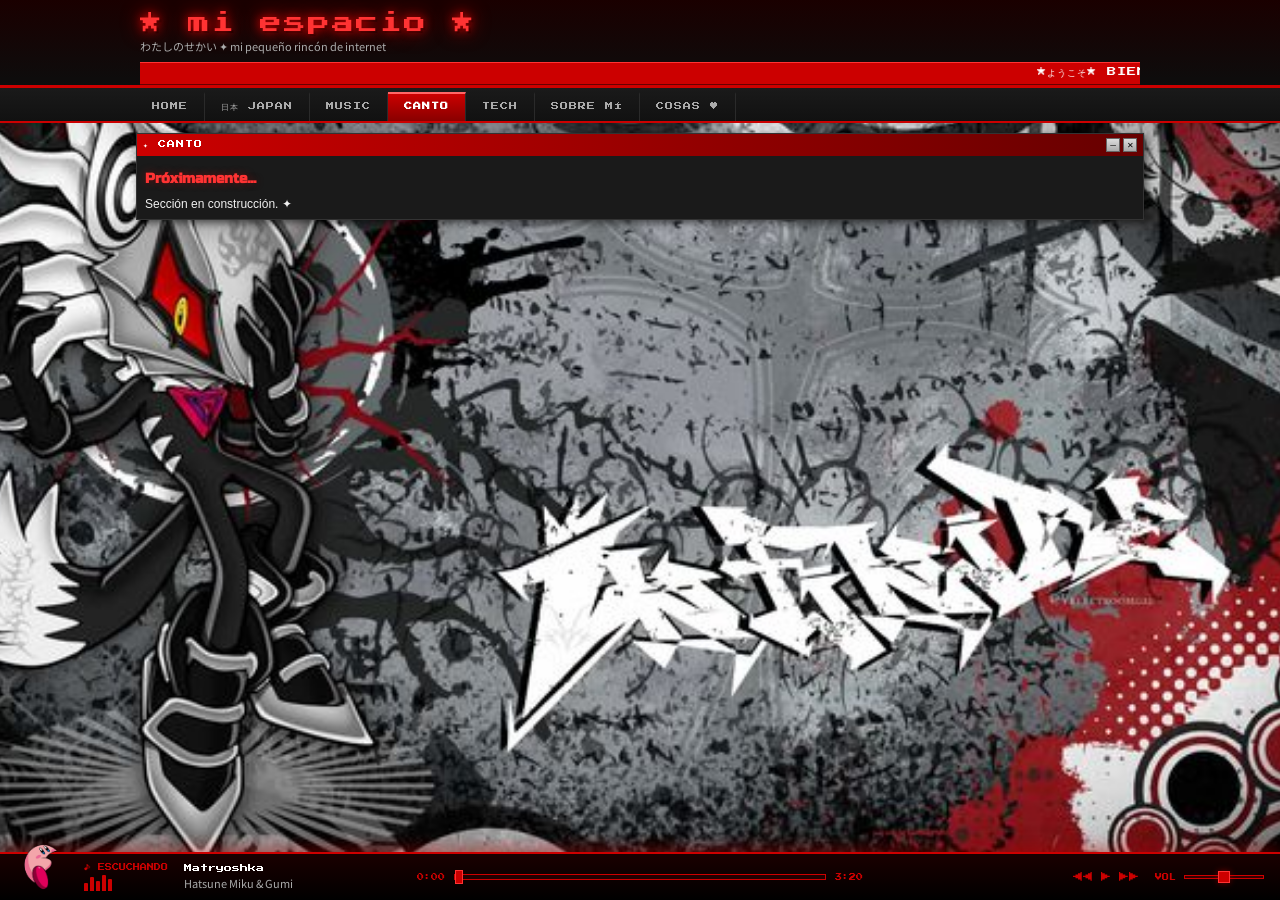
==== canto.html @ bf7379cf "feat: traducir el sitio al español manteniendo la navegación principal en inglés" ====
<!DOCTYPE html>
<html lang="es">
<head>
  <meta charset="UTF-8" />
  <meta name="viewport" content="width=1024" />
  <meta name="description" content="Y2K Japanese internet portal — personal blog" />
  <title>y2k-blog | CANTO</title>

  <!-- Google Fonts -->
  <link rel="preconnect" href="https://fonts.googleapis.com" />
  <link rel="preconnect" href="https://fonts.gstatic.com" crossorigin />
  <link
    href="https://fonts.googleapis.com/css2?family=Press+Start+2P&family=VT323&family=Noto+Sans+JP:wght@400;700&family=Caveat:wght@400;700&family=Russo+One&display=swap"
    rel="stylesheet"
  />

  <link rel="stylesheet" href="style.css" />
</head>
<body>

  <header id="site-header">
    <div id="header-inner">
      <div id="header-logo">
        <span id="site-title">★ mi espacio ★</span>
        <span id="site-tagline">わたしのせかい ✦ mi pequeño rincón de internet</span>
      </div>
      <div id="header-marquee">
        <marquee behavior="scroll" direction="left" scrollamount="3">
          ★ようこそ★ BIENVENIDOS A MI BLOG ★ 更新しました ★ ¡nueva entrada!
          ★ gracias por visitar ★ どうぞよろしく ★
          deja un mensaje en mi libro de visitas ★ (✿◠‿◠) ★
        </marquee>
      </div>
    </div>
  </header>

  <nav id="site-nav">
    <div id="nav-inner">
      <a href="index.html" class="nav-tab">HOME</a>
      <a href="japan.html" class="nav-tab">日本 JAPAN</a>
      <a href="music.html" class="nav-tab">MUSIC</a>
      <a href="canto.html" class="nav-tab active">CANTO</a>
      <a href="tech.html" class="nav-tab">TECH</a>
      <a href="sobre-mi.html" class="nav-tab">SOBRE MÍ</a>
      <a href="cosas.html" class="nav-tab">COSAS ♥</a>
    </div>
  </nav>

  <div id="main-wrapper">
    <div id="layout">
      <main id="center-feed" style="flex:1">
        <div class="panel">
          <div class="panel-titlebar">
            <span class="panel-title">✦ CANTO</span>
            <div class="panel-controls">
              <span class="panel-btn">─</span>
              <span class="panel-btn">✕</span>
            </div>
          </div>
          <div class="panel-body">
            <h2 class="post-title">Próximamente...</h2>
            <p>Sección en construcción. ✦</p>
          </div>
        </div>
      </main>
    </div>
  </div>

  <div id="now-playing-bar">
    <img id="np-kirby" src="assets/gifs/kirby-hang.gif" alt="kirby">
    <div id="np-left">
      <span id="np-label">♪ ESCUCHANDO</span>
      <div id="np-equalizer">
        <span class="eq-bar"></span>
        <span class="eq-bar"></span>
        <span class="eq-bar"></span>
        <span class="eq-bar"></span>
        <span class="eq-bar"></span>
      </div>
    </div>
    <div id="np-info">
      <span id="np-title">cargando...</span>
      <span id="np-artist"></span>
    </div>
    <div id="np-seek-wrap">
      <span class="np-time" id="np-current-time">0:00</span>
      <input type="range" id="np-progress" min="0" max="100" value="0">
      <span class="np-time" id="np-duration">0:00</span>
    </div>
    <div id="np-controls">
      <span class="np-btn" id="np-prev">◀◀</span>
      <span class="np-btn" id="np-play">▶</span>
      <span class="np-btn" id="np-next">▶▶</span>
    </div>
    <div id="np-volume-wrap">
      <span id="vol-icon">VOL</span>
      <input type="range" id="np-volume" min="0" max="1" step="0.1" value="0.5">
    </div>
    <audio id="audio-player"></audio>
  </div>

  <script src="scripts.js"></script>
</body>
</html>
---- style.css ----
/* ============================================================
   CSS VARIABLES
   ============================================================ */
:root {
  /* Colors */
  --primary: #CC0000;
  --primary-dark: #660000;
  --bg: #0D0D0D;
  --bg2: #1a1a1a;
  --accent: #FF3333;
  --silver: #C0C0C0;
  --text: #F0F0F0;
  --text-dim: #AAAAAA;

  /* Typography */
  --font-pixel: 'Press Start 2P', monospace;
  --font-digital: 'VT323', monospace;
  --font-jp: 'Noto Sans JP', sans-serif;
  --font-hand: 'Caveat', cursive;
  --font-chrome: 'Russo One', sans-serif;
}

/* ============================================================
   RESET
   ============================================================ */
*,
*::before,
*::after {
  box-sizing: border-box;
  margin: 0;
  padding: 0;
}

/* ============================================================
   BASE
   ============================================================ */
body {
  background-color: var(--bg);

  /* Grain layer over background image */
  background-image:
    repeating-radial-gradient(circle at 1px 1px,
      rgba(255, 255, 255, 0.015) 1px,
      transparent 0),
    url('assets/images/home/bg.jpg');
  background-size: 3px 3px, cover;
  background-position: top left, center;
  background-attachment: scroll, fixed;

  color: var(--text);
  font-family: Verdana, Geneva, sans-serif;
  font-size: 12px;
  min-width: 1024px;
  padding-bottom: 48px;
}

/* ============================================================
   CUSTOM SCROLLBAR  (Webkit)
   ============================================================ */
::-webkit-scrollbar {
  width: 6px;
}

::-webkit-scrollbar-track {
  background: #1a1a1a;
}

::-webkit-scrollbar-thumb {
  background: #CC0000;
  border-radius: 0;
}

::-webkit-scrollbar-thumb:hover {
  background: var(--accent);
}

/* Firefox */
* {
  scrollbar-width: thin;
  scrollbar-color: #CC0000 #1a1a1a;
}

/* ============================================================
   HEADER
   ============================================================ */
#site-header {
  width: 100%;
  background: linear-gradient(180deg, #1a0000 0%, #0D0D0D 100%);
  border-bottom: 3px solid #CC0000;
  padding: 12px 0 0 0;
  box-shadow: 0 4px 12px rgba(204, 0, 0, 0.4);
}

#header-inner {
  width: 1024px;
  margin: 0 auto;
  display: flex;
  flex-direction: column;
  gap: 8px;
  padding: 0 12px;
}

#header-logo {
  display: flex;
  flex-direction: column;
}

#site-title {
  font-family: var(--font-pixel);
  font-size: 22px;
  color: #FF3333;
  text-shadow:
    0 0 10px #CC0000,
    0 0 20px #CC0000,
    2px 2px 0 #000;
  letter-spacing: 2px;
}

#site-tagline {
  font-family: var(--font-jp);
  font-size: 11px;
  color: var(--text-dim);
  margin-top: 4px;
}

#header-marquee {
  background: #CC0000;
  padding: 4px 0;
  font-family: var(--font-pixel);
  font-size: 9px;
  color: #fff;
  letter-spacing: 1px;
  border-top: 1px solid #FF3333;
  border-bottom: 1px solid #660000;
}

/* ============================================================
   NAVIGATION
   ============================================================ */
#site-nav {
  width: 100%;
  background: linear-gradient(180deg, #1a1a1a 0%, #111 100%);
  border-bottom: 2px solid #CC0000;
  padding: 0;
}

#nav-inner {
  width: 1024px;
  margin: 0 auto;
  display: flex;
  flex-direction: row;
  padding: 0 8px;
}

.nav-tab {
  display: inline-block;
  padding: 8px 16px;
  font-family: var(--font-pixel);
  font-size: 8px;
  color: var(--text-dim);
  text-decoration: none;
  border-right: 1px solid #2a2a2a;
  border-top: 2px solid transparent;
  transition: all 0.15s ease;
  letter-spacing: 1px;
  margin-top: 4px;
}

.nav-tab:hover {
  color: #fff;
  background: #CC0000;
  border-top: 2px solid #FF3333;
}

.nav-tab.active {
  color: #fff;
  background: linear-gradient(180deg, #CC0000 0%, #880000 100%);
  border-top: 2px solid #FF6666;
  font-weight: bold;
}

/* ============================================================
   MAIN LAYOUT
   ============================================================ */
#main-wrapper {
  width: 1024px;
  margin: 0 auto;
  padding: 10px 8px;
}

#layout {
  display: flex;
  flex-direction: row;
  gap: 8px;
  align-items: flex-start;
}

#sidebar-left {
  width: 200px;
  flex-shrink: 0;
}

#center-feed {
  flex: 1;
  min-width: 0;
}

#sidebar-right {
  width: 190px;
  flex-shrink: 0;
}

/* ============================================================
   PANEL COMPONENT  (Windows XP style)
   ============================================================ */
.panel {
  background: #1a1a1a;
  border: 1px solid #333;
  box-shadow: 3px 3px 8px rgba(0, 0, 0, 0.6);
  margin-bottom: 8px;
  position: relative;
  overflow: visible;
}

.panel-titlebar {
  background: linear-gradient(90deg, var(--primary) 0%, var(--primary-dark) 100%);
  padding: 3px 6px;
  display: flex;
  justify-content: space-between;
  align-items: center;
  height: 22px;
}

.panel-title {
  font-family: var(--font-pixel);
  font-size: 8px;
  color: #fff;
  letter-spacing: 1px;
}

.panel-controls {
  display: flex;
  gap: 3px;
}

.panel-btn {
  width: 14px;
  height: 14px;
  background: linear-gradient(180deg, #ddd 0%, #aaa 100%);
  border: 1px solid #666;
  font-size: 8px;
  line-height: 14px;
  text-align: center;
  cursor: pointer;
  color: #000;
  user-select: none;
}

.panel-btn:hover {
  background: linear-gradient(180deg, #ff6666 0%, #cc0000 100%);
  color: #fff;
}

.panel-body {
  padding: 8px;
  font-size: 12px;
  color: var(--text);
}

/* ============================================================
   SIDEBAR LEFT COMPONENTS
   ============================================================ */
#avatar-ring {
  width: 90px;
  height: 90px;
  margin: 0 auto 8px;
  border-radius: 50%;
  border: 3px solid #CC0000;
  box-shadow: 0 0 10px rgba(204, 0, 0, 0.6), 0 0 20px rgba(204, 0, 0, 0.3);
  display: flex;
  align-items: center;
  justify-content: center;
}

#avatar-img {
  font-size: 40px;
}

#profile-name {
  font-family: var(--font-pixel);
  font-size: 7px;
  color: #FF3333;
  margin: 6px 0 4px;
  text-shadow: 0 0 8px #CC0000;
}

#profile-sub {
  font-size: 10px;
  color: var(--text-dim);
}

#profile-status {
  display: flex;
  align-items: center;
  justify-content: center;
  gap: 5px;
  margin: 6px 0 4px;
  font-size: 10px;
  color: #00FF41;
}

#status-dot {
  width: 8px;
  height: 8px;
  border-radius: 50%;
  background: #00FF41;
  box-shadow: 0 0 6px #00FF41;
  animation: blink-dot 1.5s infinite;
}

@keyframes blink-dot {

  0%,
  100% {
    opacity: 1;
  }

  50% {
    opacity: 0.2;
  }
}

#profile-mood {
  font-family: var(--font-jp);
  font-size: 11px;
  color: var(--text-dim);
  margin-top: 4px;
}

#side-menu {
  list-style: none;
}

#side-menu li a {
  display: block;
  padding: 5px 10px;
  color: var(--text-dim);
  text-decoration: none;
  font-size: 11px;
  border-bottom: 1px solid #222;
  transition: all 0.1s;
}

#side-menu li a:hover {
  color: #fff;
  background: #CC0000;
  padding-left: 14px;
}

.gif-slot {
  width: 80px;
  height: 80px;
  border: 1px dashed #CC0000;
  display: flex;
  align-items: center;
  justify-content: center;
  color: #CC0000;
  font-family: var(--font-pixel);
  font-size: 8px;
  background: #0d0d0d;
}

/* ============================================================
   TODAY PANEL
   ============================================================ */
#daily-date {
  font-family: var(--font-digital);
  font-size: 18px;
  color: #CC0000;
  margin-bottom: 8px;
}

#daily-entry {
  font-family: var(--font-jp);
  font-size: 11px;
  color: var(--text);
  line-height: 1.6;
  border-left: 2px solid #CC0000;
  padding-left: 8px;
  margin-bottom: 10px;
  font-style: italic;
}

#daily-obsession {
  font-size: 11px;
  color: var(--text-dim);
  border-top: 1px solid #222;
  padding-top: 8px;
}

.label {
  font-family: var(--font-pixel);
  font-size: 7px;
  color: #CC0000;
  display: block;
  margin-bottom: 4px;
}

#obsession-text {
  color: #fff;
  font-family: var(--font-jp);
}

/* ============================================================
   SIDEBAR RIGHT COMPONENTS
   ============================================================ */
#clock-time {
  font-family: var(--font-digital);
  font-size: 42px;
  color: #00FF41;
  text-shadow: 0 0 10px #00FF41, 0 0 20px #00FF41;
  line-height: 1;
}

#clock-date {
  font-family: var(--font-digital);
  font-size: 18px;
  color: var(--text-dim);
  margin-top: 4px;
}

#visitor-counter {
  display: flex;
  justify-content: center;
  gap: 3px;
  margin: 4px 0;
}

.digit {
  background: #000;
  color: #FF3333;
  font-family: var(--font-digital);
  font-size: 28px;
  width: 24px;
  height: 32px;
  display: flex;
  align-items: center;
  justify-content: center;
  border: 1px solid #330000;
  box-shadow: inset 0 0 6px rgba(0, 0, 0, 0.8);
}

.guest-entry {
  margin-bottom: 8px;
  padding-bottom: 8px;
  border-bottom: 1px solid #222;
}

.guest-name {
  display: block;
  font-family: var(--font-pixel);
  font-size: 7px;
  color: #CC0000;
  margin-bottom: 3px;
}

.guest-msg {
  font-size: 11px;
  color: var(--text-dim);
  font-family: var(--font-jp);
}

#coming-soon-stamp {
  position: absolute;
  top: 50%;
  left: 50%;
  transform: translate(-50%, -50%) rotate(-15deg);
  border: 3px solid #CC0000;
  color: #CC0000;
  font-family: var(--font-pixel);
  font-size: 10px;
  padding: 6px 10px;
  text-align: center;
  opacity: 0.85;
  pointer-events: none;
  text-shadow: 0 0 8px #CC0000;
  box-shadow: 0 0 10px rgba(204, 0, 0, 0.4);
}

/* ============================================================
   CENTER FEED POSTS
   ============================================================ */
.post {
  margin-bottom: 10px;
}

.post-micro p {
  font-family: var(--font-jp);
  font-size: 12px;
  line-height: 1.7;
  margin: 8px 0;
  color: var(--text);
}

.post-footer {
  display: flex;
  justify-content: space-between;
  margin-top: 8px;
  padding-top: 6px;
  border-top: 1px solid #222;
}

.post-time {
  font-family: var(--font-digital);
  font-size: 16px;
  color: var(--text-dim);
}

.post-reactions {
  color: #CC0000;
  letter-spacing: 6px;
  font-size: 14px;
}

.post-tag {
  display: inline-block;
  padding: 2px 8px;
  font-family: var(--font-pixel);
  font-size: 7px;
  margin-bottom: 8px;
}

.tag-life {
  background: #CC0000;
  color: #fff;
}

.tag-nostalgia {
  background: #4B0082;
  color: #fff;
}

.tag-photos {
  background: #006600;
  color: #fff;
}

.post-title {
  font-family: var(--font-chrome);
  font-size: 14px;
  color: #FF3333;
  margin: 6px 0 10px;
  text-shadow: 0 0 8px rgba(204, 0, 0, 0.4);
}

.post-long p {
  font-family: var(--font-jp);
  font-size: 12px;
  line-height: 1.8;
  margin-bottom: 10px;
  color: var(--text);
}

.read-more-btn {
  display: inline-block;
  margin-top: 6px;
  background: #CC0000;
  color: #fff;
  font-family: var(--font-pixel);
  font-size: 7px;
  padding: 6px 12px;
  text-decoration: none;
  box-shadow: 2px 2px 0 #660000;
  transition: all 0.1s;
}

.read-more-btn:hover {
  background: #FF3333;
  box-shadow: 1px 1px 0 #660000;
  transform: translate(1px, 1px);
}

.photo-grid {
  display: flex;
  flex-wrap: wrap;
  gap: 12px;
  padding: 8px;
  justify-content: center;
}

.polaroid {
  background: #fff;
  padding: 8px 8px 28px;
  box-shadow: 3px 3px 8px rgba(0, 0, 0, 0.5);
  transform: rotate(-2deg);
  width: 100px;
}

.polaroid-img {
  width: 84px;
  height: 84px;
  background: #111;
  display: flex;
  align-items: center;
  justify-content: center;
  font-size: 32px;
}

.polaroid-caption {
  display: block;
  text-align: center;
  font-family: var(--font-hand);
  font-size: 13px;
  color: #333;
  margin-top: 6px;
}

/* ============================================================
   FOOTER
   ============================================================ */
#site-footer {
  background: linear-gradient(0deg, #000 0%, #1a0000 100%);
  border-top: 3px solid #CC0000;
  margin-top: 16px;
  padding: 16px 0;
}

#footer-inner {
  width: 1024px;
  margin: 0 auto;
  text-align: center;
  padding: 0 12px;
}

#badge-strip {
  display: flex;
  justify-content: center;
  gap: 6px;
  flex-wrap: wrap;
  margin-bottom: 12px;
}

.badge {
  width: 88px;
  height: 31px;
  border: 1px solid #CC0000;
  display: flex;
  align-items: center;
  justify-content: center;
  font-family: var(--font-pixel);
  font-size: 6px;
  color: #CC0000;
  background: #0d0d0d;
  box-shadow: 0 0 6px rgba(204, 0, 0, 0.3);
  transition: all 0.2s;
}

.badge:hover {
  background: #CC0000;
  color: #fff;
  box-shadow: 0 0 12px rgba(204, 0, 0, 0.6);
}

#footer-divider {
  height: 1px;
  margin: 10px auto;
  background: linear-gradient(90deg, transparent, #CC0000, transparent);
}

#footer-text {
  display: flex;
  flex-direction: column;
  gap: 6px;
}

#footer-text span {
  font-size: 10px;
  color: var(--text-dim);
  font-family: var(--font-jp);
}

#footer-text span:first-child {
  font-family: var(--font-pixel);
  font-size: 8px;
  color: #CC0000;
  text-shadow: 0 0 8px rgba(204, 0, 0, 0.4);
}

/* ============================================================
   ANIMATIONS & EFFECTS
   ============================================================ */

/* Cursor Sparks */
.cursor-spark {
  position: absolute;
  pointer-events: none;
  font-size: 12px;
  color: #CC0000;
  animation: spark-fade 0.6s ease forwards;
  z-index: 9999;
}

@keyframes spark-fade {
  0% {
    opacity: 1;
    transform: translateY(0) scale(1);
  }

  100% {
    opacity: 0;
    transform: translateY(-20px) scale(0.5);
  }
}

/* Runner Mascot */
#runner {
  position: fixed;
  bottom: 12px;
  left: -40px;
  font-size: 24px;
  z-index: 9998;
  pointer-events: none;
  display: none;
}

@keyframes run-across {
  0% {
    left: -40px;
  }

  100% {
    left: 110vw;
  }
}

/* Floating Sprites */
.float-sprite {
  position: fixed;
  bottom: -20px;
  font-size: 12px;
  color: rgba(204, 0, 0, 0.4);
  z-index: 0;
  pointer-events: none;
  animation: float-up 8s ease-in infinite;
}

@keyframes float-up {
  0% {
    transform: translateY(0) opacity: 0;
  }

  10%: {
    opacity: 1;
  }

  90%: {
    opacity: 0.3;
  }

  100% {
    transform: translateY(-110vh) opacity: 0;
  }
}

/* ============================================================
   KIRBY SPECIALS
   ============================================================ */
#kirby-hang {
  position: absolute;
  bottom: -28px;
  left: 50%;
  transform: translateX(-50%);
  height: 28px;
  width: auto;
  z-index: 10;
  pointer-events: none;
  animation: swing 2s ease-in-out infinite;
  transform-origin: top center;
}

@keyframes swing {

  0%,
  100% {
    transform: translateX(-50%) rotate(-8deg);
  }

  50% {
    transform: translateX(-50%) rotate(8deg);
  }
}

#kirby-sleep-wrap {
  display: flex;
  align-items: center;
  justify-content: center;
  gap: 6px;
  margin-bottom: 12px;
}

#kirby-sleep {
  height: 78px;
  width: auto;
}

#kirby-sleep-wrap span {
  font-family: var(--font-digital);
  font-size: 20px;
  color: #330000;
  animation: blink-dot 2s infinite;
}

/* ============================================================
   NOW PLAYING BAR
   ============================================================ */
#now-playing-bar {
  position: fixed;
  bottom: 0;
  left: 0;
  right: 0;
  height: 48px;
  z-index: 9997;
  background: linear-gradient(180deg, #1a0000 0%, #000 100%);
  border-top: 2px solid #CC0000;
  box-shadow: 0 -4px 16px rgba(204, 0, 0, 0.4);
  display: flex;
  align-items: center;
  padding: 0 16px;
  gap: 16px;
}

#np-kirby {
  height: 52px;
  width: auto;
  position: relative;
  top: -10px;
}

#np-label {
  font-family: var(--font-pixel);
  font-size: 7px;
  color: #CC0000;
  display: block;
  margin-bottom: 4px;
}

#np-equalizer {
  display: flex;
  align-items: flex-end;
  gap: 2px;
  height: 16px;
}

.eq-bar {
  width: 4px;
  background: #CC0000;
  display: inline-block;
  border-radius: 1px 1px 0 0;
  animation: eq-bounce 0.6s ease infinite;
}

.eq-bar:nth-child(1) {
  animation-duration: 0.5s;
  height: 8px;
}

.eq-bar:nth-child(2) {
  animation-duration: 0.7s;
  height: 14px;
}

.eq-bar:nth-child(3) {
  animation-duration: 0.4s;
  height: 10px;
}

.eq-bar:nth-child(4) {
  animation-duration: 0.8s;
  height: 16px;
}

.eq-bar:nth-child(5) {
  animation-duration: 0.6s;
  height: 12px;
}

@keyframes eq-bounce {

  0%,
  100% {
    transform: scaleY(1);
  }

  50% {
    transform: scaleY(0.3);
  }
}

#np-info {
  display: flex;
  flex-direction: column;
  justify-content: center;
  min-width: 100px;
}

#np-seek-wrap {
  position: absolute;
  left: 50%;
  transform: translateX(-50%);
  width: 35%;
  display: flex;
  align-items: center;
  gap: 8px;
  z-index: 5;
}

.np-time {
  font-family: var(--font-pixel);
  font-size: 7px;
  color: #CC0000;
  min-width: 30px;
  text-align: center;
}


#np-progress {
  -webkit-appearance: none;
  width: 100%;
  height: 6px;
  background: #220000;
  border: 1px solid #CC0000;
  outline: none;
}

#np-progress::-webkit-slider-thumb {
  -webkit-appearance: none;
  width: 8px;
  height: 14px;
  background: #CC0000;
  cursor: pointer;
  border: 1px solid #FF3333;
}


#np-title {
  font-family: var(--font-pixel);
  font-size: 8px;
  color: #fff;
  margin-bottom: 3px;
}

#np-artist {
  font-family: var(--font-jp);
  font-size: 11px;
  color: var(--text-dim);
}

#np-controls {
  display: flex;
  gap: 8px;
  margin-left: auto;
}

.np-btn {
  font-family: var(--font-pixel);
  font-size: 10px;
  color: #CC0000;
  cursor: pointer;
  transition: color 0.1s;
}

.np-btn:hover {
  color: #fff;
}

/* Volume Bar */
#np-volume-wrap {
  display: flex;
  align-items: center;
  gap: 8px;
}

#vol-icon {
  font-family: var(--font-pixel);
  font-size: 7px;
  color: #CC0000;
}

#np-volume {
  -webkit-appearance: none;
  width: 80px;
  height: 4px;
  background: #330000;
  border: 1px solid #CC0000;
  outline: none;
}

#np-volume::-webkit-slider-thumb {
  -webkit-appearance: none;
  width: 12px;
  height: 12px;
  background: #CC0000;
  cursor: pointer;
  border: 1px solid #FF3333;
  box-shadow: 0 0 6px rgba(204, 0, 0, 0.5);
}

#np-volume::-moz-range-thumb {
  width: 12px;
  height: 12px;
  background: #CC0000;
  cursor: pointer;
  border: 1px solid #FF3333;
}

/* Character Wrap */
#character-wrap {
  position: relative;
  margin-top: -10px;
  z-index: 10;
  text-align: center;
  pointer-events: none;
}

#character-img {
  width: 180px;
  height: auto;
  filter: drop-shadow(0 0 12px rgba(204, 0, 0, 0.6));
}

/* Vocab Panel */
#vocab-kanji {
  font-family: var(--font-jp);
  font-size: 36px;
  color: var(--accent);
  text-align: center;
  text-shadow: 0 0 12px rgba(0, 71, 171, 0.6);
  margin-bottom: 6px;
}

#vocab-reading {
  font-family: var(--font-chrome);
  font-size: 16px;
  color: var(--silver);
  text-align: center;
  letter-spacing: 3px;
  margin-bottom: 8px;
}

#vocab-meaning {
  font-size: 12px;
  color: var(--text);
  font-family: var(--font-jp);
  text-align: center;
  font-style: italic;
  margin-bottom: 10px;
}

#vocab-example {
  font-family: var(--font-jp);
  font-size: 12px;
  color: var(--text-dim);
  border-left: 2px solid var(--accent);
  padding-left: 8px;
  line-height: 1.7;
}

#vocab-example span {
  display: block;
  font-size: 11px;
  color: var(--text-dim);
  margin-top: 4px;
}

@keyframes blink-dot {

  0%,
  100% {
    opacity: 1;
  }

  50% {
    opacity: 0;
  }
}

/* Mini Profile (Japan) */
#profile-mini-body {
  display: flex;
  flex-direction: row;
  align-items: center;
  gap: 8px;
  padding: 6px;
}

#mini-avatar {
  width: 36px;
  height: 36px;
  border-radius: 50%;
  border: 2px solid var(--primary);
  box-shadow: 0 0 8px rgba(0, 71, 171, 0.6);
  display: flex;
  align-items: center;
  justify-content: center;
  font-size: 18px;
  flex-shrink: 0;
}

#mini-name {
  font-family: var(--font-pixel);
  font-size: 6px;
  color: var(--accent);
  margin-bottom: 3px;
}

#mini-status {
  display: flex;
  align-items: center;
  gap: 4px;
  font-size: 10px;
  color: #00FF41;
}

#mini-dot {
  width: 6px;
  height: 6px;
  border-radius: 50%;
  background: #00FF41;
  box-shadow: 0 0 4px #00FF41;
  animation: blink-dot 1.5s infinite;
}

#mini-mood {
  font-family: var(--font-jp);
  font-size: 10px;
  color: var(--text-dim);
  margin-top: 2px;
}

/* Anime Panel */
#anime-title {
  font-family: var(--font-chrome);
  font-size: 13px;
  color: var(--accent);
  margin-bottom: 4px;
  text-shadow: 0 0 8px rgba(0, 71, 171, 0.4);
}

#anime-sub {
  font-family: var(--font-jp);
  font-size: 11px;
  color: var(--text-dim);
  margin-bottom: 8px;
}

.status-badge {
  background: var(--primary);
  color: #fff;
  font-family: var(--font-pixel);
  font-size: 6px;
  padding: 3px 8px;
  display: inline-block;
  margin-bottom: 8px;
}

#anime-note {
  font-family: var(--font-jp);
  font-size: 11px;
  color: var(--text);
  font-style: italic;
  line-height: 1.6;
}

/* Favorite Song Panel */
#fav-title {
  font-family: var(--font-pixel);
  font-size: 8px;
  color: #fff;
  margin-bottom: 4px;
}

#fav-artist {
  font-family: var(--font-jp);
  font-size: 11px;
  color: var(--text-dim);
  margin-bottom: 10px;
}

#fav-play-btn {
  background: var(--primary);
  color: #fff;
  border: none;
  font-family: var(--font-pixel);
  font-size: 7px;
  padding: 6px 12px;
  cursor: pointer;
  box-shadow: 2px 2px 0 var(--primary-dark);
  transition: all 0.1s;
  margin-bottom: 8px;
}

#fav-play-btn:hover {
  background: var(--accent);
  color: #000;
}

#fav-eq {
  display: flex;
  justify-content: center;
  gap: 2px;
  height: 16px;
  align-items: flex-end;
  margin-top: 6px;
}

#fav-volume {
  -webkit-appearance: none;
  width: 60px;
  height: 4px;
  background: #330000;
  border: 1px solid var(--primary);
  outline: none;
}

#fav-volume::-webkit-slider-thumb {
  -webkit-appearance: none;
  width: 10px;
  height: 10px;
  background: var(--primary);
  cursor: pointer;
  border: 1px solid var(--accent);
}

#fav-progress {
  -webkit-appearance: none;
  width: 120px;
  height: 6px;
  background: #111;
  border: 1px solid var(--primary-dark);
  outline: none;
}

#fav-progress::-webkit-slider-thumb {
  -webkit-appearance: none;
  width: 8px;
  height: 12px;
  background: var(--accent);
  cursor: pointer;
  border: 1px solid #fff;
}

.fav-seek-btn:hover {
  filter: brightness(1.5);
  text-decoration: underline;
}
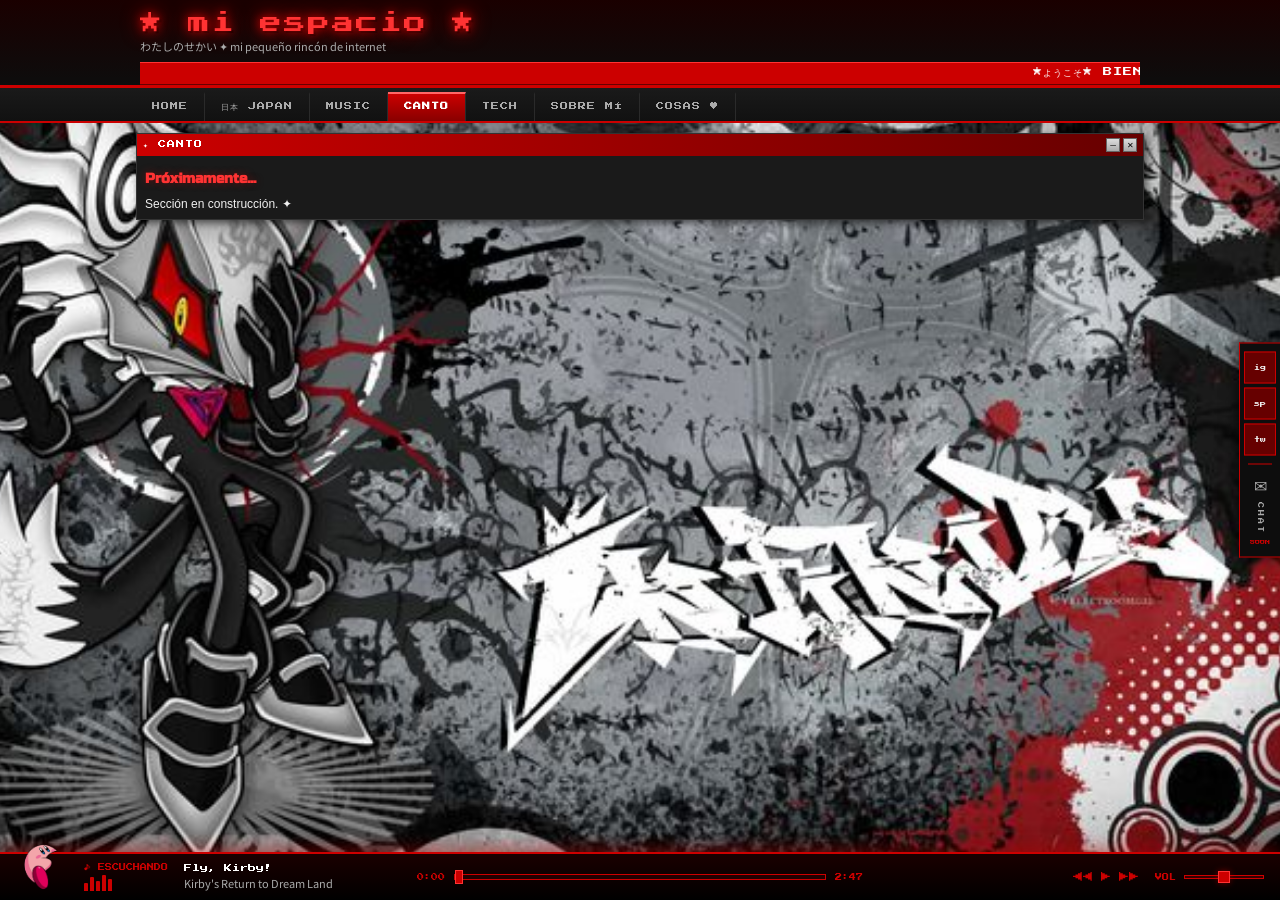
==== commit 025b6b5a: "feat: organizar Music en tres columnas y renovar paneles y estilos CSS Incluye paneles de estado de " ====
--- a/canto.html
+++ b/canto.html
@@ -99,6 +99,26 @@
     <audio id="audio-player"></audio>
   </div>
 
+  <div id="side-dock">
+    <div id="dock-social">
+      <a href="#" class="dock-link" id="dock-ig" title="Instagram">
+        <span>ig</span>
+      </a>
+      <a href="#" class="dock-link" id="dock-sp" title="Spotify">
+        <span>sp</span>
+      </a>
+      <a href="#" class="dock-link" id="dock-tw" title="X / Twitter">
+        <span>tw</span>
+      </a>
+    </div>
+    <div id="dock-divider"></div>
+    <div id="dock-chat-teaser" title="chat — coming soon">
+      <span id="dock-chat-icon">✉</span>
+      <span id="dock-chat-label">CHAT</span>
+      <span id="dock-coming">SOON</span>
+    </div>
+  </div>
+
   <script src="scripts.js"></script>
 </body>
 </html>
--- a/style.css
+++ b/style.css
@@ -36,8 +36,6 @@
    ============================================================ */
 body {
   background-color: var(--bg);
-
-  /* Grain layer over background image */
   background-image:
     repeating-radial-gradient(circle at 1px 1px,
       rgba(255, 255, 255, 0.015) 1px,
@@ -46,12 +44,17 @@
   background-size: 3px 3px, cover;
   background-position: top left, center;
   background-attachment: scroll, fixed;
-
   color: var(--text);
   font-family: Verdana, Geneva, sans-serif;
   font-size: 12px;
   min-width: 1024px;
   padding-bottom: 48px;
+  opacity: 0;
+}
+
+@keyframes bg-reveal {
+  0% { opacity: 0; }
+  100% { opacity: 1; }
 }
 
 /* ============================================================
@@ -283,7 +286,11 @@
 }
 
 #avatar-img {
-  font-size: 40px;
+  width: 100%;
+  height: 100%;
+  border-radius: 50%;
+  object-fit: cover;
+  display: block;
 }
 
 #profile-name {
@@ -796,6 +803,7 @@
   justify-content: center;
   gap: 6px;
   margin-bottom: 12px;
+  opacity: 1;
 }
 
 #kirby-sleep {
@@ -827,6 +835,7 @@
   align-items: center;
   padding: 0 16px;
   gap: 16px;
+  opacity: 1;
 }
 
 #np-kirby {
@@ -1020,6 +1029,7 @@
   z-index: 10;
   text-align: center;
   pointer-events: none;
+  opacity: 1;
 }
 
 #character-img {
@@ -1099,10 +1109,7 @@
   border-radius: 50%;
   border: 2px solid var(--primary);
   box-shadow: 0 0 8px rgba(0, 71, 171, 0.6);
-  display: flex;
-  align-items: center;
-  justify-content: center;
-  font-size: 18px;
+  object-fit: cover;
   flex-shrink: 0;
 }
 
@@ -1252,4 +1259,429 @@
 .fav-seek-btn:hover {
   filter: brightness(1.5);
   text-decoration: underline;
+}
+
+/* ============================================================
+   MUSIC PAGE SPECIFIC STYLES
+   ============================================================ */
+
+#hero-obsessed {
+  display: flex;
+  flex-direction: column;
+  gap: 10px;
+  padding: 16px;
+}
+
+#hero-artist {
+  font-family: var(--font-chrome);
+  font-size: 48px;
+  color: var(--accent);
+  text-shadow: 0 0 20px var(--accent), 0 0 40px var(--accent);
+  letter-spacing: 8px;
+}
+
+#hero-desc {
+  font-family: var(--font-jp);
+  font-size: 12px;
+  line-height: 1.8;
+  color: var(--text);
+  border-left: 3px solid var(--accent);
+  padding-left: 12px;
+}
+
+#playlist-table {
+  width: 100%;
+  border-collapse: collapse;
+}
+
+#playlist-table thead th {
+  font-family: var(--font-pixel);
+  font-size: 7px;
+  color: var(--text-dim);
+  padding: 8px 10px;
+  border-bottom: 1px solid #333;
+  text-align: left;
+  letter-spacing: 1px;
+}
+
+.playlist-row {
+  transition: background 0.15s;
+  cursor: default;
+}
+
+.playlist-row:hover {
+  background: rgba(0, 255, 65, 0.08);
+}
+
+.playlist-row:hover .track-title {
+  color: var(--accent);
+}
+
+.playlist-row td {
+  padding: 8px 10px;
+  border-bottom: 1px solid #1a1a1a;
+}
+
+.track-num {
+  font-family: var(--font-digital);
+  font-size: 16px;
+  color: var(--text-dim);
+  width: 30px;
+}
+
+.track-title {
+  font-family: var(--font-jp);
+  font-size: 12px;
+  color: var(--text);
+  transition: color 0.15s;
+}
+
+.track-artist {
+  font-size: 11px;
+  color: var(--text-dim);
+}
+
+.track-duration {
+  font-family: var(--font-digital);
+  font-size: 16px;
+  color: var(--text-dim);
+  text-align: right;
+}
+
+.artist-card {
+  display: flex;
+  align-items: center;
+  gap: 10px;
+  padding: 8px;
+  border-radius: 2px;
+  margin-bottom: 6px;
+  border: 1px solid var(--card-color);
+  box-shadow: 0 0 8px rgba(0, 0, 0, 0.4), inset 0 0 20px rgba(0, 0, 0, 0.3);
+  transition: all 0.2s;
+}
+
+.artist-card:hover {
+  box-shadow: 0 0 12px var(--card-color);
+  transform: translateX(2px);
+}
+
+.artist-initial {
+  width: 36px;
+  height: 36px;
+  flex-shrink: 0;
+  display: flex;
+  align-items: center;
+  justify-content: center;
+  background: var(--card-color);
+  font-family: var(--font-chrome);
+  font-size: 18px;
+  color: #000;
+}
+
+.artist-name {
+  font-family: var(--font-pixel);
+  font-size: 7px;
+  color: var(--card-color);
+  margin-bottom: 3px;
+}
+
+.artist-genre {
+  font-size: 10px;
+  color: var(--text-dim);
+}
+
+.post-tag[style] {
+  background: var(--primary);
+}
+
+@media (max-width: 768px) {
+  body {
+    overflow-x: auto;
+    min-width: 1024px;
+  }
+  
+  #now-playing-bar {
+    padding: 0 8px;
+    gap: 8px;
+  }
+  
+  #np-kirby {
+    display: none;
+  }
+  
+  #np-title {
+    font-size: 6px;
+  }
+}
+
+/* ============================================================
+   ANIMATIONS & SIDE DOCK
+   ============================================================ */
+
+.panel,
+#site-header,
+#site-nav,
+#main-wrapper,
+#site-footer {
+  opacity: 0;
+}
+
+#side-dock {
+  position: fixed;
+  right: 0;
+  top: 50%;
+  transform: translateY(-50%);
+  z-index: 9000;
+  display: flex;
+  flex-direction: column;
+  align-items: center;
+  gap: 4px;
+  background: #0d0d0d;
+  border: 1px solid var(--primary);
+  border-right: none;
+  padding: 8px 4px;
+  box-shadow: -4px 0 12px rgba(0,0,0,0.6);
+  opacity: 1;
+}
+
+#dock-social {
+  display: flex;
+  flex-direction: column;
+  gap: 4px;
+}
+
+.dock-link {
+  width: 32px;
+  height: 32px;
+  display: flex;
+  align-items: center; 
+  justify-content: center;
+  background: var(--primary-dark);
+  border: 1px solid var(--primary);
+  color: var(--text);
+  text-decoration: none;
+  font-family: var(--font-pixel);
+  font-size: 6px;
+  transition: all 0.15s;
+  text-align: center;
+}
+
+.dock-link:hover {
+  background: var(--primary);
+  box-shadow: 0 0 8px var(--primary);
+  color: #fff;
+}
+
+#dock-ig:hover { 
+  background: #E1306C;
+  border-color: #E1306C;
+  box-shadow: 0 0 8px #E1306C;
+}
+#dock-sp:hover { 
+  background: #1DB954;
+  border-color: #1DB954;
+  box-shadow: 0 0 8px #1DB954;
+}
+#dock-tw:hover { 
+  background: #1DA1F2;
+  border-color: #1DA1F2;
+  box-shadow: 0 0 8px #1DA1F2;
+}
+
+#dock-divider {
+  width: 24px;
+  height: 1px;
+  background: var(--primary);
+  margin: 4px 0;
+}
+
+#dock-chat-teaser {
+  display: flex;
+  flex-direction: column;
+  align-items: center;
+  gap: 2px;
+  cursor: default;
+  padding: 4px 0;
+}
+
+#dock-chat-icon {
+  font-size: 16px;
+  color: var(--text-dim);
+}
+
+#dock-chat-label {
+  font-family: var(--font-pixel);
+  font-size: 6px;
+  color: var(--text-dim);
+  writing-mode: vertical-rl;
+  letter-spacing: 2px;
+  margin: 4px 0;
+}
+
+#dock-coming {
+  font-family: var(--font-pixel);
+  font-size: 5px;
+  color: var(--primary); 
+  animation: blink-dot 1.5s infinite;
+}
+
+@keyframes fall-down {
+  0% { transform: translateY(-40px) rotate(0deg); opacity:0; }
+  10% { opacity: 0.6; }
+  90% { opacity: 0.4; }
+  100% { transform: translateY(110vh) rotate(360deg); opacity:0; }
+}
+
+#fave-header {
+  display: flex;
+  align-items: center;
+  justify-content: space-between;
+  margin-bottom: 6px;
+}
+
+#fave-name {
+  font-family: var(--font-chrome);
+  font-size: 28px;
+  color: #B8A9E8;
+  background: linear-gradient(
+    90deg, #9B8FE0 0%, #7EC8E3 100%
+  );
+  -webkit-background-clip: text;
+  -webkit-text-fill-color: transparent;
+  text-shadow: none;
+  margin-left: 4px;
+  margin-top: 12px;
+}
+
+#fave-gif {
+  height: 70px;
+  width: auto;
+  margin-right: 8px;
+}
+#fave-genre {
+  font-size: 10px;
+  color: var(--text-dim);
+  margin-bottom: 10px;
+  letter-spacing: 2px;
+}
+#fave-desc {
+  font-family: var(--font-jp);
+  font-size: 11px;
+  color: var(--text);
+  line-height: 1.7;
+  border-left: 2px solid var(--accent);
+  padding-left: 8px;
+  text-align: left;
+}
+
+/* ============================================================
+   MUSIC PAGE — NEW PANEL STYLES
+   ============================================================ */
+
+#mood-emoji { font-size: 32px; margin-bottom: 6px; }
+#mood-text {
+  font-family: var(--font-pixel);
+  font-size: 7px; color: var(--text-dim);
+  margin-bottom: 4px;
+}
+#mood-desc {
+  font-family: var(--font-jp);
+  font-size: 12px; color: var(--accent);
+  font-style: italic;
+}
+
+.genre-bar {
+  display: flex; align-items: center;
+  gap: 4px; margin-bottom: 8px;
+}
+.genre-label {
+  font-family: var(--font-pixel);
+  font-size: 6px; color: var(--text-dim);
+  width: 52px; flex-shrink: 0;
+}
+.genre-track {
+  flex: 1; height: 8px;
+  background: #1a1a1a;
+  border: 1px solid #333;
+}
+.genre-fill {
+  height: 100%;
+  background: linear-gradient(90deg, var(--primary), var(--accent));
+  box-shadow: 0 0 6px var(--accent);
+}
+.genre-pct {
+  font-family: var(--font-digital);
+  font-size: 14px; color: var(--accent);
+  width: 32px; text-align: right;
+}
+
+#lyric-text {
+  font-family: var(--font-jp);
+  font-size: 22px; color: var(--accent);
+  text-shadow: 0 0 16px var(--accent);
+  line-height: 1.6; margin-bottom: 12px;
+}
+#lyric-src {
+  font-family: var(--font-pixel);
+  font-size: 7px; color: var(--text-dim);
+  letter-spacing: 1px;
+}
+
+#discoveries-list {
+  list-style: none;
+  display: flex; flex-direction: column;
+  gap: 8px; padding: 0; margin: 0;
+}
+#discoveries-list li {
+  font-family: var(--font-jp);
+  font-size: 11px; color: var(--text);
+  display: flex; align-items: center;
+  gap: 6px;
+}
+.disc-new {
+  background: var(--accent);
+  color: #000;
+  font-family: var(--font-pixel);
+  font-size: 6px; padding: 2px 4px;
+  flex-shrink: 0;
+}
+
+.recent-track {
+  display: flex; align-items: center;
+  gap: 8px; padding: 5px 0;
+  border-bottom: 1px solid #1a1a1a;
+}
+.recent-cover {
+  width: 28px; height: 28px;
+  background: var(--primary);
+  display: flex; align-items: center;
+  justify-content: center;
+  font-size: 14px; flex-shrink: 0;
+}
+.recent-title {
+  font-family: var(--font-pixel);
+  font-size: 7px; color: var(--text);
+  margin-bottom: 3px;
+}
+.recent-artist { font-size: 10px; color: var(--text-dim); }
+
+#covers-grid {
+  display: grid;
+  grid-template-columns: 1fr 1fr;
+  gap: 6px;
+}
+.cover-item { text-align: center; }
+.cover-img {
+  width: 100%; aspect-ratio: 1;
+  background: linear-gradient(135deg, var(--primary), var(--primary-dark));
+  display: flex; align-items: center;
+  justify-content: center;
+  font-family: var(--font-chrome);
+  font-size: 24px; color: var(--accent);
+  margin-bottom: 4px;
+  box-shadow: 0 0 8px rgba(0,255,65,0.2);
+}
+.cover-title {
+  font-family: var(--font-pixel);
+  font-size: 6px; color: var(--text-dim);
 }
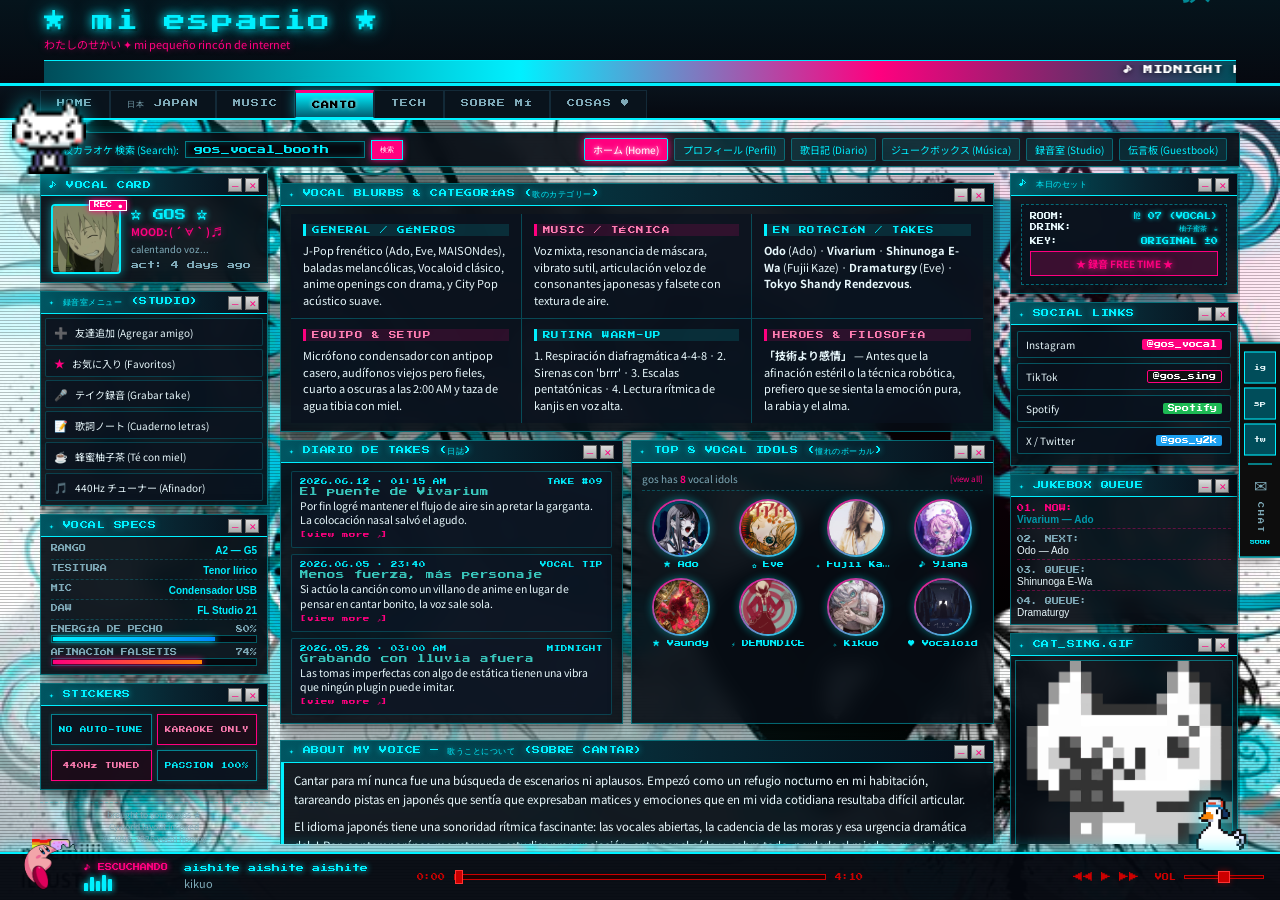
==== commit 40d2c9f5: "feat: ampliar la sección Sobre mí y los recursos del sitio" ====
--- a/canto.html
+++ b/canto.html
@@ -1,10 +1,11 @@
 <!DOCTYPE html>
 <html lang="es">
+
 <head>
   <meta charset="UTF-8" />
   <meta name="viewport" content="width=1024" />
-  <meta name="description" content="Y2K Japanese internet portal — personal blog" />
-  <title>y2k-blog | CANTO</title>
+  <meta name="description" content="Y2K Japanese internet portal — karaoke diary y archivo vocal" />
+  <title>y2k-blog | CANTO 歌</title>
 
   <!-- Google Fonts -->
   <link rel="preconnect" href="https://fonts.googleapis.com" />
@@ -15,9 +16,12 @@
   />
 
   <link rel="stylesheet" href="style.css" />
+  <link rel="stylesheet" href="sections.css" />
 </head>
-<body>
-
+
+<body id="section-canto">
+
+  <!-- HEADER -->
   <header id="site-header">
     <div id="header-inner">
       <div id="header-logo">
@@ -26,14 +30,13 @@
       </div>
       <div id="header-marquee">
         <marquee behavior="scroll" direction="left" scrollamount="3">
-          ★ようこそ★ BIENVENIDOS A MI BLOG ★ 更新しました ★ ¡nueva entrada!
-          ★ gracias por visitar ★ どうぞよろしく ★
-          deja un mensaje en mi libro de visitas ★ (✿◠‿◠) ★
+          ♪ MIDNIGHT KARAOKE BOOTH ★ 深夜の録音室 ★ 440Hz tuned ★ 生歌 100% ★ late night vocal takes ★ dicción en japonés ★ mic check 1, 2... ★ 技術より感情 ★
         </marquee>
       </div>
     </div>
   </header>
 
+  <!-- NAV -->
   <nav id="site-nav">
     <div id="nav-inner">
       <a href="index.html" class="nav-tab">HOME</a>
@@ -46,28 +49,642 @@
     </div>
   </nav>
 
+  <!-- MAIN WRAPPER (VENTANA HOMPY EXPANSIVA) -->
   <div id="main-wrapper">
-    <div id="layout">
-      <main id="center-feed" style="flex:1">
+
+    <!-- BARRA DE UTILIDADES RETRO NEON (SEARCH + MINI TABS) -->
+    <div class="cy-top-utility-bar">
+      <div class="cy-search-wrap">
+        <span>深夜カラオケ 検索 (Search):</span>
+        <input type="text" class="cy-search-input" value="gos_vocal_booth" readonly>
+        <button type="button" class="cy-search-btn">検索</button>
+      </div>
+      <div class="cy-mini-tabs">
+        <a href="#" class="cy-mini-tab active">ホーム (Home)</a>
+        <a href="#" class="cy-mini-tab">プロフィール (Perfil)</a>
+        <a href="#" class="cy-mini-tab">歌日記 (Diario)</a>
+        <a href="#" class="cy-mini-tab">ジュークボックス (Música)</a>
+        <a href="#" class="cy-mini-tab">録音室 (Studio)</a>
+        <a href="#" class="cy-mini-tab">伝言板 (Guestbook)</a>
+      </div>
+    </div>
+
+    <!-- CUERPO PRINCIPAL EN 3 COLUMNAS EXPANSIVAS -->
+    <div id="canto-main-grid">
+
+      <!-- COLUMNA IZQUIERDA (230px) -->
+      <aside id="canto-left-col">
+
+        <!-- 1. Mini Perfil Vocal -->
+        <div class="panel canto-top-profile" style="width:100%;">
+          <div class="panel-titlebar">
+            <span class="panel-title">♪ VOCAL CARD</span>
+            <div class="panel-controls">
+              <span class="panel-btn">─</span>
+              <span class="panel-btn">✕</span>
+            </div>
+          </div>
+          <div class="panel-body canto-top-profile-body">
+            <div class="canto-top-avatar-wrap">
+              <img src="assets/images/canto/avatar.jpg" class="canto-top-avatar" alt="avatar vocal">
+              <span class="canto-rec-tag">REC ●</span>
+            </div>
+            <div class="canto-top-meta">
+              <span class="canto-top-name">☆ GOS ☆</span>
+              <span class="canto-top-mood">MOOD: ( ´ ∀ ` ) ♬</span>
+              <span class="canto-top-subtext">calentando voz...</span>
+              <span style="font-size:8px;color:var(--text-dim);font-family:var(--font-pixel);margin-top:2px;">act: 4 days ago</span>
+            </div>
+          </div>
+        </div>
+
+        <!-- 2. Menú de Acciones Retro Japón -->
         <div class="panel">
           <div class="panel-titlebar">
-            <span class="panel-title">✦ CANTO</span>
+            <span class="panel-title">✦ 録音室メニュー (STUDIO)</span>
+            <div class="panel-controls">
+              <span class="panel-btn">─</span>
+              <span class="panel-btn">✕</span>
+            </div>
+          </div>
+          <div class="panel-body" style="padding:4px;">
+            <ul class="canto-actions-list">
+              <li>
+                <a href="#" class="canto-action-link">
+                  <span class="canto-action-icon">➕</span>
+                  <span>友達追加 (Agregar amigo)</span>
+                </a>
+              </li>
+              <li>
+                <a href="#" class="canto-action-link">
+                  <span class="canto-action-icon">★</span>
+                  <span>お気に入り (Favoritos)</span>
+                </a>
+              </li>
+              <li>
+                <a href="#" class="canto-action-link">
+                  <span class="canto-action-icon">🎤</span>
+                  <span>テイク録音 (Grabar take)</span>
+                </a>
+              </li>
+              <li>
+                <a href="#" class="canto-action-link">
+                  <span class="canto-action-icon">📝</span>
+                  <span>歌詞ノート (Cuaderno letras)</span>
+                </a>
+              </li>
+              <li>
+                <a href="#" class="canto-action-link">
+                  <span class="canto-action-icon">☕</span>
+                  <span>蜂蜜柚子茶 (Té con miel)</span>
+                </a>
+              </li>
+              <li>
+                <a href="#" class="canto-action-link">
+                  <span class="canto-action-icon">🎵</span>
+                  <span>440Hz チューナー (Afinador)</span>
+                </a>
+              </li>
+            </ul>
+          </div>
+        </div>
+
+        <!-- 3. Ficha Técnica Vocal -->
+        <div class="panel">
+          <div class="panel-titlebar">
+            <span class="panel-title">✦ VOCAL SPECS</span>
             <div class="panel-controls">
               <span class="panel-btn">─</span>
               <span class="panel-btn">✕</span>
             </div>
           </div>
           <div class="panel-body">
-            <h2 class="post-title">Próximamente...</h2>
-            <p>Sección en construcción. ✦</p>
-          </div>
-        </div>
+            <div class="canto-spec-row">
+              <span class="canto-spec-label">RANGO</span>
+              <span class="canto-spec-val">A2 — G5</span>
+            </div>
+            <div class="canto-spec-row">
+              <span class="canto-spec-label">TESITURA</span>
+              <span class="canto-spec-val">Tenor lírico</span>
+            </div>
+            <div class="canto-spec-row">
+              <span class="canto-spec-label">MIC</span>
+              <span class="canto-spec-val">Condensador USB</span>
+            </div>
+            <div class="canto-spec-row">
+              <span class="canto-spec-label">DAW</span>
+              <span class="canto-spec-val">FL Studio 21</span>
+            </div>
+
+            <!-- Barras Medidoras -->
+            <div class="canto-meter-wrap">
+              <div class="canto-meter-label">
+                <span>ENERGÍA DE PECHO</span>
+                <span>80%</span>
+              </div>
+              <div class="canto-meter-bar">
+                <div class="canto-meter-progress" style="width:80%;"></div>
+              </div>
+            </div>
+
+            <div class="canto-meter-wrap">
+              <div class="canto-meter-label">
+                <span>AFINACIÓN FALSETIS</span>
+                <span>74%</span>
+              </div>
+              <div class="canto-meter-bar">
+                <div class="canto-meter-progress pink" style="width:74%;"></div>
+              </div>
+            </div>
+          </div>
+        </div>
+
+        <!-- 4. Badges 88x31 -->
+        <div class="panel">
+          <div class="panel-titlebar">
+            <span class="panel-title">✦ STICKERS</span>
+            <div class="panel-controls">
+              <span class="panel-btn">─</span>
+              <span class="panel-btn">✕</span>
+            </div>
+          </div>
+          <div class="panel-body">
+            <div class="canto-badge-grid">
+              <span class="badge-88x31">NO AUTO-TUNE</span>
+              <span class="badge-88x31 pink">KARAOKE ONLY</span>
+              <span class="badge-88x31 pink">440Hz TUNED</span>
+              <span class="badge-88x31">PASSION 100%</span>
+            </div>
+          </div>
+        </div>
+
+        <!-- Sidebar Disclaimer -->
+        <div class="canto-sidebar-disclaimer">
+          brought to you by gos ★<br>
+          Cyworld layout inspired<br>
+          © 2006-2026 vocal hompy
+        </div>
+
+      </aside>
+
+      <!-- COLUMNA CENTRAL AMPLIA (FLEX 1) -->
+      <main id="canto-center-col">
+
+        <!-- 1. Hero Banner Ilustrado (Amusement / Carousel Theme) -->
+        <div class="panel canto-top-banner" style="margin-bottom:8px;">
+          <div class="canto-banner-content">
+            <div class="canto-banner-header">
+              <span class="canto-banner-jp">いらっしゃいませ！ KARAOKE BOOTH</span>
+              <span class="canto-ticket-stamp">入場券 № 0827</span>
+            </div>
+            <div class="canto-banner-middle">
+              <div class="canto-banner-badges">
+                <span class="canto-pill-badge pink">★ 歌の練習中</span>
+                <span class="canto-pill-badge">MIC ON</span>
+                <span class="canto-pill-badge yellow">440Hz TUNED</span>
+                <span class="canto-pill-badge">CASSETTE TAPE</span>
+                <span class="canto-pill-badge pink">NO AUTOTUNE</span>
+              </div>
+            </div>
+            <div class="canto-banner-footer">
+              <span>“Cantar de noche para que el eco no despierte a nadie”</span>
+              <span style="font-family:var(--font-pixel);font-size:8px;color:var(--cy-pink);">★ わたしの秘密基地 ★</span>
+            </div>
+          </div>
+        </div>
+
+        <!-- 2. Cuadrícula de Intereses Vocales (Tabla 2x3 con Bordes) -->
+        <div class="panel canto-blurbs-panel">
+          <div class="panel-titlebar">
+            <span class="panel-title">✦ VOCAL BLURBS & CATEGORÍAS (歌のカテゴリー)</span>
+            <div class="panel-controls">
+              <span class="panel-btn">─</span>
+              <span class="panel-btn">✕</span>
+            </div>
+          </div>
+          <div class="panel-body">
+            <div class="canto-blurbs-table">
+
+              <!-- Celda 1: Géneros -->
+              <div class="canto-blurb-cell">
+                <span class="canto-blurb-header">GENERAL / GÉNEROS</span>
+                <p class="canto-blurb-content">
+                  J-Pop frenético (Ado, Eve, MAISONdes), baladas melancólicas, Vocaloid clásico, anime openings con drama, y City Pop acústico suave.
+                </p>
+              </div>
+
+              <!-- Celda 2: Técnica & Enfoque -->
+              <div class="canto-blurb-cell">
+                <span class="canto-blurb-header pink">MUSIC / TÉCNICA</span>
+                <p class="canto-blurb-content">
+                  Voz mixta, resonancia de máscara, vibrato sutil, articulación veloz de consonantes japonesas y falsete con textura de aire.
+                </p>
+              </div>
+
+              <!-- Celda 3: En Rotación -->
+              <div class="canto-blurb-cell">
+                <span class="canto-blurb-header">EN ROTACIÓN / TAKES</span>
+                <p class="canto-blurb-content">
+                  <strong>Odo</strong> (Ado) · <strong>Vivarium</strong> · <strong>Shinunoga E-Wa</strong> (Fujii Kaze) · <strong>Dramaturgy</strong> (Eve) · <strong>Tokyo Shandy Rendezvous</strong>.
+                </p>
+              </div>
+
+              <!-- Celda 4: Equipo de Grabación -->
+              <div class="canto-blurb-cell">
+                <span class="canto-blurb-header pink">EQUIPO & SETUP</span>
+                <p class="canto-blurb-content">
+                  Micrófono condensador con antipop casero, audífonos viejos pero fieles, cuarto a oscuras a las 2:00 AM y taza de agua tibia con miel.
+                </p>
+              </div>
+
+              <!-- Celda 5: Rutina Warm-up -->
+              <div class="canto-blurb-cell">
+                <span class="canto-blurb-header">RUTINA WARM-UP</span>
+                <p class="canto-blurb-content">
+                  1. Respiración diafragmática 4-4-8 · 2. Sirenas con 'brrr' · 3. Escalas pentatónicas · 4. Lectura rítmica de kanjis en voz alta.
+                </p>
+              </div>
+
+              <!-- Celda 6: Filosofía -->
+              <div class="canto-blurb-cell">
+                <span class="canto-blurb-header pink">HEROES & FILOSOFÍA</span>
+                <p class="canto-blurb-content">
+                  <strong>「技術より感情」</strong> — Antes que la afinación estéril o la técnica robótica, prefiero que se sienta la emoción pura, la rabia y el alma.
+                </p>
+              </div>
+
+            </div>
+          </div>
+        </div>
+
+        <!-- 3. Fila Intermedia Dividida (Diario + Top 8 Idols) -->
+        <div id="canto-mid-row">
+
+          <!-- Sub-panel Izquierdo: Diario de Takes -->
+          <div class="panel" id="canto-diary-panel">
+            <div class="panel-titlebar">
+              <span class="panel-title">✦ DIARIO DE TAKES (日誌)</span>
+              <div class="panel-controls">
+                <span class="panel-btn">─</span>
+                <span class="panel-btn">✕</span>
+              </div>
+            </div>
+            <div class="panel-body">
+              <div class="canto-diary-list">
+
+                <div class="canto-diary-item">
+                  <div class="canto-diary-meta">
+                    <span>2026.06.12 · 01:15 AM</span>
+                    <span>TAKE #09</span>
+                  </div>
+                  <div class="canto-diary-title">El puente de Vivarium</div>
+                  <p class="canto-diary-desc">
+                    Por fin logré mantener el flujo de aire sin apretar la garganta. La colocación nasal salvó el agudo.
+                  </p>
+                  <a href="#" class="canto-diary-link">[view more ↗]</a>
+                </div>
+
+                <div class="canto-diary-item">
+                  <div class="canto-diary-meta">
+                    <span>2026.06.05 · 23:40</span>
+                    <span>VOCAL TIP</span>
+                  </div>
+                  <div class="canto-diary-title">Menos fuerza, más personaje</div>
+                  <p class="canto-diary-desc">
+                    Si actúo la canción como un villano de anime en lugar de pensar en cantar bonito, la voz sale sola.
+                  </p>
+                  <a href="#" class="canto-diary-link">[view more ↗]</a>
+                </div>
+
+                <div class="canto-diary-item">
+                  <div class="canto-diary-meta">
+                    <span>2026.05.28 · 03:00 AM</span>
+                    <span>MIDNIGHT</span>
+                  </div>
+                  <div class="canto-diary-title">Grabando con lluvia afuera</div>
+                  <p class="canto-diary-desc">
+                    Las tomas imperfectas con algo de estática tienen una vibra que ningún plugin puede imitar.
+                  </p>
+                  <a href="#" class="canto-diary-link">[view more ↗]</a>
+                </div>
+
+              </div>
+            </div>
+          </div>
+
+          <!-- Sub-panel Derecho: Top 8 Inspiraciones Vocales -->
+          <div class="panel" id="canto-top8-panel">
+            <div class="panel-titlebar">
+              <span class="panel-title">✦ TOP 8 VOCAL IDOLS (憧れのボーカル)</span>
+              <div class="panel-controls">
+                <span class="panel-btn">─</span>
+                <span class="panel-btn">✕</span>
+              </div>
+            </div>
+            <div class="panel-body">
+              <div class="canto-top8-header">
+                <span>gos has <span class="canto-top8-count">8</span> vocal idols</span>
+                <a href="#" style="color:var(--cy-pink);text-decoration:none;font-size:8px;">[view all]</a>
+              </div>
+              <div class="canto-top8-grid">
+
+                <div class="canto-top8-card">
+                  <div class="canto-top8-img-wrap">
+                    <img src="assets/images/canto/ado.jpg" class="canto-top8-img" alt="Ado">
+                  </div>
+                  <span class="canto-top8-name">★ Ado</span>
+                </div>
+
+                <div class="canto-top8-card">
+                  <div class="canto-top8-img-wrap">
+                    <img src="assets/images/canto/AIAIA.jpg" class="canto-top8-img" alt="Eve">
+                  </div>
+                  <span class="canto-top8-name">✿ Eve</span>
+                </div>
+
+                <div class="canto-top8-card">
+                  <div class="canto-top8-img-wrap">
+                    <img src="assets/images/canto/yui.jpg" class="canto-top8-img" alt="Fujii Kaze">
+                  </div>
+                  <span class="canto-top8-name">✦ Fujii Kaze</span>
+                </div>
+
+                <div class="canto-top8-card">
+                  <div class="canto-top8-img-wrap">
+                    <img src="assets/images/canto/9lana.jpg" class="canto-top8-img" alt="9lana">
+                  </div>
+                  <span class="canto-top8-name">♪ 9lana</span>
+                </div>
+
+                <div class="canto-top8-card">
+                  <div class="canto-top8-img-wrap">
+                    <img src="assets/images/canto/dyna_mind.jpg" class="canto-top8-img" alt="Vaundy">
+                  </div>
+                  <span class="canto-top8-name">★ Vaundy</span>
+                </div>
+
+                <div class="canto-top8-card">
+                  <div class="canto-top8-img-wrap">
+                    <img src="assets/images/canto/demondice.jpg" class="canto-top8-img" alt="DEMONDICE">
+                  </div>
+                  <span class="canto-top8-name">⚡ DEMONDICE</span>
+                </div>
+
+                <div class="canto-top8-card">
+                  <div class="canto-top8-img-wrap">
+                    <img src="assets/images/canto/propose.jpg" class="canto-top8-img" alt="Kikuo">
+                  </div>
+                  <span class="canto-top8-name">✧ Kikuo</span>
+                </div>
+
+                <div class="canto-top8-card">
+                  <div class="canto-top8-img-wrap">
+                    <img src="assets/images/canto/vivarium.jpg" class="canto-top8-img" alt="Miku">
+                  </div>
+                  <span class="canto-top8-name">♥ Vocaloid</span>
+                </div>
+
+              </div>
+            </div>
+          </div>
+
+        </div>
+
+        <!-- 4. ABOUT MY VOICE / REFLEXIONES ÍNTIMAS (ANCHO COMPLETO) -->
+        <div class="panel">
+          <div class="panel-titlebar">
+            <span class="panel-title">✦ ABOUT MY VOICE — 歌うことについて (SOBRE CANTAR)</span>
+            <div class="panel-controls">
+              <span class="panel-btn">─</span>
+              <span class="panel-btn">✕</span>
+            </div>
+          </div>
+          <div class="panel-body canto-about-body">
+            <div class="canto-about-text">
+              <p>
+                Cantar para mí nunca fue una búsqueda de escenarios ni aplausos. Empezó como un refugio nocturno en mi habitación, tarareando pistas en japonés que sentía que expresaban matices y emociones que en mi vida cotidiana resultaba difícil articular.
+              </p>
+              <p>
+                El idioma japonés tiene una sonoridad rítmica fascinante: las vocales abiertas, la cadencia de las moras y esa urgencia dramática del J-Pop contemporáneo me retaron a estudiar pronunciación, entrenar el oído y, sobre todo, <span class="canto-about-highlight">perderle el miedo a que mi voz suene rasgada o vulnerable</span>.
+              </p>
+              <p>
+                Cada archivo demo grabado a las 3:00 AM es un testimonio de intentos fallidos y pequeños hallazgos. No busco una afinación quirúrgica ni correcciones digitales: prefiero que se escuche el aire, la imperfección y la verdad de cada nota cantada desde el corazón.
+              </p>
+              <span class="canto-about-handnote">
+                “歌は心の声 — La voz es el reflejo honesto de lo que guardamos dentro.”
+              </span>
+            </div>
+          </div>
+        </div>
+
+        <!-- 5. GUESTBOOK DEL ESTUDIO -->
+        <div class="panel">
+          <div class="panel-titlebar">
+            <span class="panel-title">✦ GUESTBOOK DEL MICRÓFONO (伝言板)</span>
+            <div class="panel-controls">
+              <span class="panel-btn">─</span>
+              <span class="panel-btn">✕</span>
+            </div>
+          </div>
+          <div class="panel-body">
+            <div class="canto-guestbook-list">
+
+              <div class="canto-guestbook-entry">
+                <div class="canto-gb-meta">
+                  <span class="canto-gb-user">★ vocaloid_dreamer</span>
+                  <span> · 2026.06.14 01:22</span>
+                </div>
+                <div class="canto-gb-msg">
+                  Ese cambio a falsete en el minuto 2:10 tiene una vibra increíble. ¡Sigue practicando Ado!
+                </div>
+              </div>
+
+              <div class="canto-guestbook-entry">
+                <div class="canto-gb-meta">
+                  <span class="canto-gb-user">★ midnight_cassette</span>
+                  <span> · 2026.06.10 23:45</span>
+                </div>
+                <div class="canto-gb-msg">
+                  El té con miel antes de grabar es ley sagrada. Me encanta cómo organizaste los blurbs.
+                </div>
+              </div>
+
+              <div class="canto-guestbook-entry">
+                <div class="canto-gb-meta">
+                  <span class="canto-gb-user">★ nihongo_fan</span>
+                  <span> · 2026.06.01 18:04</span>
+                </div>
+                <div class="canto-gb-msg">
+                  La pronunciación de las consonantes rápidas mejora cantando sin pensar tanto en la gramática. 頑張って！
+                </div>
+              </div>
+
+            </div>
+          </div>
+        </div>
+
       </main>
-    </div>
+
+      <!-- COLUMNA DERECHA (230px — SOCIAL, FLYER & JUKEBOX) -->
+      <aside id="canto-right-col">
+
+        <!-- 1. Flyer / Poster Japonés de Karaoke -->
+        <div class="panel canto-top-flyer" style="width:100%;">
+          <div class="panel-titlebar">
+            <span class="panel-title">♪ 本日のセット</span>
+            <div class="panel-controls">
+              <span class="panel-btn">─</span>
+              <span class="panel-btn">✕</span>
+            </div>
+          </div>
+          <div class="panel-body">
+            <div class="canto-flyer-inner">
+              <div class="canto-flyer-row">
+                <span>ROOM:</span>
+                <span>№ 07 (VOCAL)</span>
+              </div>
+              <div class="canto-flyer-row">
+                <span>DRINK:</span>
+                <span>柚子蜜茶 ☕</span>
+              </div>
+              <div class="canto-flyer-row">
+                <span>KEY:</span>
+                <span>ORIGINAL ±0</span>
+              </div>
+              <div class="canto-flyer-stamp">
+                ★ 録音 FREE TIME ★
+              </div>
+            </div>
+          </div>
+        </div>
+
+        <!-- 2. Enlaces Sociales Estilo Cyworld / Spacehey -->
+        <div class="panel">
+          <div class="panel-titlebar">
+            <span class="panel-title">✦ SOCIAL LINKS</span>
+            <div class="panel-controls">
+              <span class="panel-btn">─</span>
+              <span class="panel-btn">✕</span>
+            </div>
+          </div>
+          <div class="panel-body" style="padding:6px;">
+            <a href="#" class="cy-social-row">
+              <span>Instagram</span>
+              <span class="cy-social-badge">@gos_vocal</span>
+            </a>
+            <a href="#" class="cy-social-row">
+              <span>TikTok</span>
+              <span class="cy-social-badge tiktok">@gos_sing</span>
+            </a>
+            <a href="#" class="cy-social-row">
+              <span>Spotify</span>
+              <span class="cy-social-badge spotify">Spotify</span>
+            </a>
+            <a href="#" class="cy-social-row">
+              <span>X / Twitter</span>
+              <span class="cy-social-badge twitter">@gos_y2k</span>
+            </a>
+          </div>
+        </div>
+
+        <!-- 3. Karaoke Jukebox Mini Tracklist -->
+        <div class="panel">
+          <div class="panel-titlebar">
+            <span class="panel-title">✦ JUKEBOX QUEUE</span>
+            <div class="panel-controls">
+              <span class="panel-btn">─</span>
+              <span class="panel-btn">✕</span>
+            </div>
+          </div>
+          <div class="panel-body" style="padding:6px;font-size:10px;">
+            <div style="margin-bottom:5px;padding-bottom:3px;border-bottom:1px dashed var(--cy-border-light);">
+              <span style="color:var(--cy-pink);font-family:var(--font-pixel);font-size:7px;">01. NOW:</span>
+              <strong style="color:var(--cy-cyan-dark);display:block;">Vivarium — Ado</strong>
+            </div>
+            <div style="margin-bottom:5px;padding-bottom:3px;border-bottom:1px dashed var(--cy-border-light);">
+              <span style="color:var(--text-dim);font-family:var(--font-pixel);font-size:7px;">02. NEXT:</span>
+              <span style="display:block;">Odo — Ado</span>
+            </div>
+            <div style="margin-bottom:5px;padding-bottom:3px;border-bottom:1px dashed var(--cy-border-light);">
+              <span style="color:var(--text-dim);font-family:var(--font-pixel);font-size:7px;">03. QUEUE:</span>
+              <span style="display:block;">Shinunoga E-Wa</span>
+            </div>
+            <div>
+              <span style="color:var(--text-dim);font-family:var(--font-pixel);font-size:7px;">04. QUEUE:</span>
+              <span style="display:block;">Dramaturgy</span>
+            </div>
+          </div>
+        </div>
+
+        <!-- 4. Widget GIF / Gato Cantando -->
+        <div class="panel" style="text-align:center;">
+          <div class="panel-titlebar">
+            <span class="panel-title">✦ CAT_SING.GIF</span>
+            <div class="panel-controls">
+              <span class="panel-btn">─</span>
+              <span class="panel-btn">✕</span>
+            </div>
+          </div>
+          <div class="panel-body" style="padding:4px;">
+            <img src="assets/gifs/canto/cat-sing.gif" style="width:100%;height:auto;display:block;border:1px solid var(--cy-border);" alt="cat singing">
+          </div>
+        </div>
+
+        <!-- MASCOTA 3D/POLYGON EN LA ESQUINA INFERIOR DERECHA (SOBRE EL BORDE) -->
+        <img src="assets/gifs/canto/dancing-duck-karlo.gif" id="canto-corner-mascot" alt="mascota esquina">
+
+      </aside>
+
+    </div>
+
+    <!-- MASCOTA PLUSH EN LA BASE IZQUIERDA -->
+    <img src="assets/gifs/canto/cat.gif" id="canto-plush-mascot" alt="plush mascot">
+
   </div>
 
+  <!-- FOOTER -->
+  <footer id="site-footer">
+    <div id="footer-inner">
+      <div id="kirby-sleep-wrap">
+        <img src="assets/gifs/canto/kirby-hang.gif" alt="kirby" id="kirby-sleep">
+        <span>mic check... 1, 2... ♪</span>
+      </div>
+
+      <div id="badge-strip">
+        <div class="badge">REC ●</div>
+        <div class="badge">TAKE 09</div>
+        <div class="badge">440Hz</div>
+        <div class="badge">1024×768</div>
+        <div class="badge">SIN AUTO-TUNE ♪</div>
+      </div>
+      <div id="footer-divider"></div>
+      <div id="footer-text">
+        <span>♪ mi espacio ★ わたしのせかい ♪</span>
+        <span>© 2026 — grabado, fallado y regrabado con cariño — cada nota es un intento ♪</span>
+        <span style="color:var(--text-dim)">
+          esta página ha sido tarareada por
+          <span style="color:var(--cy-pink)">4,827</span>
+          personas ♪
+        </span>
+      </div>
+    </div>
+  </footer>
+
+  <!-- Personaje decorativo flotante lateral -->
+  <img src="assets/gifs/canto/cat-arms.gif" id="canto-char" alt="decoracion flotante">
+
+  <!-- Sprites flotantes de notas y kanjis musicales -->
+  <div class="float-sprite" style="left:4%;animation-delay:0s">♪</div>
+  <div class="float-sprite" style="left:16%;animation-delay:2s">歌</div>
+  <div class="float-sprite" style="left:30%;animation-delay:4s">♫</div>
+  <div class="float-sprite" style="left:48%;animation-delay:1s">声</div>
+  <div class="float-sprite" style="left:64%;animation-delay:3s">★</div>
+  <div class="float-sprite" style="left:80%;animation-delay:5s">♩</div>
+  <div class="float-sprite" style="left:92%;animation-delay:1.5s">響</div>
+
+  <!-- NOW PLAYING BAR (MISMO PERSONAJE QUE EN LAS SECCIONES ANTERIORES) -->
   <div id="now-playing-bar">
-    <img id="np-kirby" src="assets/gifs/kirby-hang.gif" alt="kirby">
+    <img id="np-kirby" src="assets/gifs/canto/kirby-hang.gif" alt="kirby">
     <div id="np-left">
       <span id="np-label">♪ ESCUCHANDO</span>
       <div id="np-equalizer">
@@ -99,6 +716,7 @@
     <audio id="audio-player"></audio>
   </div>
 
+  <!-- SIDE DOCK -->
   <div id="side-dock">
     <div id="dock-social">
       <a href="#" class="dock-link" id="dock-ig" title="Instagram">
@@ -121,4 +739,5 @@
 
   <script src="scripts.js"></script>
 </body>
+
 </html>
--- a/style.css
+++ b/style.css
@@ -34,21 +34,28 @@
 /* ============================================================
    BASE
    ============================================================ */
+/* ============================================================
+   BASE
+   ============================================================ */
 body {
   background-color: var(--bg);
   background-image:
     repeating-radial-gradient(circle at 1px 1px,
       rgba(255, 255, 255, 0.015) 1px,
       transparent 0),
-    url('assets/images/home/bg.jpg');
+    var(--section-background-image, url('assets/images/home/bg.jpg'));
   background-size: 3px 3px, cover;
   background-position: top left, center;
-  background-attachment: scroll, fixed;
+  background-attachment: fixed;
   color: var(--text);
   font-family: Verdana, Geneva, sans-serif;
   font-size: 12px;
   min-width: 1024px;
-  padding-bottom: 48px;
+  height: 100vh;
+  max-height: 100vh;
+  overflow: hidden;
+  display: flex;
+  flex-direction: column;
   opacity: 0;
 }
 
@@ -61,16 +68,16 @@
    CUSTOM SCROLLBAR  (Webkit)
    ============================================================ */
 ::-webkit-scrollbar {
-  width: 6px;
+  width: 5px;
 }
 
 ::-webkit-scrollbar-track {
-  background: #1a1a1a;
+  background: rgba(15, 15, 15, 0.6);
 }
 
 ::-webkit-scrollbar-thumb {
-  background: #CC0000;
-  border-radius: 0;
+  background: var(--primary);
+  border-radius: 2px;
 }
 
 ::-webkit-scrollbar-thumb:hover {
@@ -80,7 +87,7 @@
 /* Firefox */
 * {
   scrollbar-width: thin;
-  scrollbar-color: #CC0000 #1a1a1a;
+  scrollbar-color: var(--primary) rgba(15, 15, 15, 0.6);
 }
 
 /* ============================================================
@@ -90,12 +97,15 @@
   width: 100%;
   background: linear-gradient(180deg, #1a0000 0%, #0D0D0D 100%);
   border-bottom: 3px solid #CC0000;
-  padding: 12px 0 0 0;
+  padding: 10px 0 0 0;
   box-shadow: 0 4px 12px rgba(204, 0, 0, 0.4);
+  flex-shrink: 0;
 }
 
 #header-inner {
-  width: 1024px;
+  width: 95%;
+  max-width: 1420px;
+  min-width: 1024px;
   margin: 0 auto;
   display: flex;
   flex-direction: column;
@@ -145,10 +155,13 @@
   background: linear-gradient(180deg, #1a1a1a 0%, #111 100%);
   border-bottom: 2px solid #CC0000;
   padding: 0;
+  flex-shrink: 0;
 }
 
 #nav-inner {
-  width: 1024px;
+  width: 95%;
+  max-width: 1420px;
+  min-width: 1024px;
   margin: 0 auto;
   display: flex;
   flex-direction: row;
@@ -183,34 +196,96 @@
 }
 
 /* ============================================================
-   MAIN LAYOUT
+   MAIN LAYOUT (100% ESTÁTICO / BLOQUEADO)
    ============================================================ */
 #main-wrapper {
-  width: 1024px;
+  width: 95%;
+  max-width: 1420px;
+  min-width: 1024px;
   margin: 0 auto;
-  padding: 10px 8px;
+  padding: 6px 8px;
+  margin-bottom: 50px;
+  flex: 1;
+  min-height: 0;
+  display: flex;
+  flex-direction: column;
+  overflow: hidden;
+  position: relative;
 }
 
 #layout {
+  flex: 1;
+  min-height: 0;
   display: flex;
   flex-direction: row;
   gap: 8px;
-  align-items: flex-start;
+  align-items: stretch;
+  overflow: hidden;
 }
 
 #sidebar-left {
-  width: 200px;
+  width: 240px;
   flex-shrink: 0;
+  height: 100%;
+  overflow-y: auto;
+  overflow-x: hidden;
+  scrollbar-width: thin;
+  scrollbar-color: var(--primary) transparent;
+  padding-right: 2px;
+}
+
+#sidebar-left::-webkit-scrollbar {
+  width: 4px;
+}
+
+#sidebar-left::-webkit-scrollbar-thumb {
+  background: var(--primary);
+  border-radius: 2px;
 }
 
 #center-feed {
   flex: 1;
   min-width: 0;
+  height: 100%;
+  overflow-y: auto;
+  overflow-x: hidden;
+  scrollbar-width: thin;
+  scrollbar-color: var(--accent) rgba(15, 15, 15, 0.6);
+  padding-right: 6px;
+}
+
+#center-feed::-webkit-scrollbar {
+  width: 5px;
+}
+
+#center-feed::-webkit-scrollbar-thumb {
+  background: var(--accent);
+  border-radius: 2px;
+  box-shadow: 0 0 6px var(--accent);
 }
 
 #sidebar-right {
-  width: 190px;
+  width: 260px;
   flex-shrink: 0;
+  height: 100%;
+  overflow-y: auto;
+  overflow-x: hidden;
+  scrollbar-width: thin;
+  scrollbar-color: var(--primary) transparent;
+  padding-right: 2px;
+}
+
+#sidebar-right::-webkit-scrollbar {
+  width: 4px;
+}
+
+#sidebar-right::-webkit-scrollbar-thumb {
+  background: var(--primary);
+  border-radius: 2px;
+}
+
+#site-footer {
+  display: none;
 }
 
 /* ============================================================
@@ -590,36 +665,289 @@
 .photo-grid {
   display: flex;
   flex-wrap: wrap;
-  gap: 12px;
-  padding: 8px;
+  gap: 14px;
+  padding: 10px;
   justify-content: center;
 }
 
 .polaroid {
   background: #fff;
-  padding: 8px 8px 28px;
-  box-shadow: 3px 3px 8px rgba(0, 0, 0, 0.5);
+  padding: 8px 8px 24px;
+  box-shadow: 0 4px 12px rgba(0, 0, 0, 0.7);
   transform: rotate(-2deg);
-  width: 100px;
-}
-
-.polaroid-img {
-  width: 84px;
-  height: 84px;
-  background: #111;
-  display: flex;
-  align-items: center;
-  justify-content: center;
-  font-size: 32px;
+  width: 135px;
+  transition: transform 0.2s ease, box-shadow 0.2s ease;
+}
+
+.polaroid:hover {
+  transform: scale(1.06) rotate(0deg) !important;
+  box-shadow: 0 8px 20px rgba(204, 0, 0, 0.6);
+  z-index: 10;
+}
+
+.polaroid-real-img {
+  width: 100%;
+  height: 115px;
+  object-fit: cover;
+  display: block;
+  border: 1px solid #ddd;
 }
 
 .polaroid-caption {
   display: block;
   text-align: center;
   font-family: var(--font-hand);
-  font-size: 13px;
-  color: #333;
+  font-size: 14px;
+  color: #111;
   margin-top: 6px;
+  font-weight: bold;
+}
+
+/* ============================================================
+   HOME HERO BANNER & ROOM SELECTOR
+   ============================================================ */
+#home-hero-banner {
+  background: linear-gradient(135deg, #1C0A0A 0%, #0E0E0E 100%);
+  border: 1px solid #CC0000;
+  box-shadow: 0 0 14px rgba(204, 0, 0, 0.35);
+  margin-bottom: 10px;
+}
+
+#home-hero-body {
+  padding: 10px 14px;
+}
+
+#home-hero-top {
+  display: flex;
+  justify-content: space-between;
+  align-items: center;
+  border-bottom: 1px dashed rgba(204, 0, 0, 0.4);
+  padding-bottom: 8px;
+  margin-bottom: 8px;
+}
+
+#home-hero-headline {
+  display: flex;
+  flex-direction: column;
+  gap: 3px;
+}
+
+#home-hero-title {
+  font-family: var(--font-pixel);
+  font-size: 11px;
+  color: #FF3333;
+  text-shadow: 0 0 8px #CC0000;
+  letter-spacing: 1px;
+}
+
+#home-hero-sub {
+  font-family: var(--font-jp);
+  font-size: 10.5px;
+  color: var(--text-dim);
+}
+
+#home-hero-badges {
+  display: flex;
+  gap: 6px;
+  flex-wrap: wrap;
+}
+
+.hero-chip {
+  font-family: var(--font-pixel);
+  font-size: 6.5px;
+  padding: 3px 6px;
+  border-radius: 2px;
+  background: #1A1A1A;
+  border: 1px solid #444;
+  color: #DDD;
+}
+
+.hero-chip.red {
+  border-color: #CC0000;
+  color: #FF3333;
+  background: rgba(204, 0, 0, 0.15);
+  text-shadow: 0 0 6px #CC0000;
+}
+
+#home-hero-desc {
+  font-family: var(--font-jp);
+  font-size: 11px;
+  line-height: 1.6;
+  color: #E0E0E0;
+}
+
+/* Room Selector Grid */
+.home-rooms-grid {
+  display: grid;
+  grid-template-columns: repeat(3, 1fr);
+  gap: 6px;
+}
+
+.home-room-card {
+  display: flex;
+  align-items: center;
+  gap: 8px;
+  padding: 6px 8px;
+  background: #141414;
+  border: 1px solid #282828;
+  border-radius: 2px;
+  text-decoration: none;
+  transition: all 0.15s ease;
+}
+
+.home-room-card:hover {
+  background: rgba(204, 0, 0, 0.18);
+  border-color: #FF3333;
+  transform: translateY(-2px);
+  box-shadow: 0 4px 10px rgba(204, 0, 0, 0.35);
+}
+
+.room-icon {
+  font-size: 16px;
+  flex-shrink: 0;
+}
+
+.room-info {
+  display: flex;
+  flex-direction: column;
+  flex: 1;
+  min-width: 0;
+}
+
+.room-title {
+  font-family: var(--font-pixel);
+  font-size: 7.5px;
+  color: #FFF;
+  margin-bottom: 2px;
+}
+
+.home-room-card:hover .room-title {
+  color: #FF3333;
+}
+
+.room-sub {
+  font-family: var(--font-jp);
+  font-size: 9.5px;
+  color: var(--text-dim);
+  white-space: nowrap;
+  overflow: hidden;
+  text-overflow: ellipsis;
+}
+
+.room-arrow {
+  font-family: var(--font-pixel);
+  font-size: 6.5px;
+  color: #CC0000;
+}
+
+/* Updates / Changelog */
+.home-updates-list {
+  list-style: none;
+  padding: 0;
+  margin: 0;
+  display: flex;
+  flex-direction: column;
+  gap: 4px;
+}
+
+.update-item {
+  display: flex;
+  align-items: center;
+  gap: 6px;
+  padding: 4px 6px;
+  background: #141414;
+  border-left: 3px solid #CC0000;
+  font-size: 10.5px;
+  font-family: var(--font-jp);
+}
+
+.update-date {
+  font-family: var(--font-pixel);
+  font-size: 6.5px;
+  color: var(--text-dim);
+}
+
+.update-badge {
+  font-family: var(--font-pixel);
+  font-size: 6px;
+  padding: 1px 4px;
+  border-radius: 2px;
+  color: #FFF;
+}
+
+.update-badge.canto { background: #00F0FF; color: #000; font-weight: bold; }
+.update-badge.music { background: #4B0082; }
+.update-badge.japan { background: #0047AB; }
+.update-badge.home  { background: #CC0000; }
+
+.update-text {
+  color: #D8D8D8;
+  flex: 1;
+}
+
+/* Omikuji Fortune Widget */
+#omikuji-box {
+  background: #111;
+  border: 1px dashed #CC0000;
+  padding: 10px;
+  display: flex;
+  flex-direction: column;
+  align-items: center;
+  gap: 6px;
+}
+
+#omikuji-result-badge {
+  font-family: var(--font-pixel);
+  font-size: 10px;
+  color: #FF3333;
+  text-shadow: 0 0 6px #CC0000;
+  background: rgba(204, 0, 0, 0.2);
+  padding: 3px 8px;
+  border: 1px solid #CC0000;
+}
+
+#omikuji-result-text {
+  font-family: var(--font-jp);
+  font-size: 11px;
+  color: #F0F0F0;
+  line-height: 1.4;
+  max-width: 90%;
+  margin: 4px 0;
+}
+
+#omikuji-result-lucky {
+  font-family: var(--font-jp);
+  font-size: 10px;
+  color: var(--text-dim);
+}
+
+#omikuji-result-lucky strong {
+  color: #FF3333;
+}
+
+#omikuji-btn {
+  background: linear-gradient(180deg, #CC0000 0%, #880000 100%);
+  color: #FFF;
+  font-family: var(--font-pixel);
+  font-size: 7px;
+  padding: 6px 12px;
+  border: 1px solid #FF6666;
+  box-shadow: 0 0 8px rgba(204, 0, 0, 0.4);
+  cursor: pointer;
+  margin-top: 4px;
+  transition: all 0.12s ease;
+}
+
+#omikuji-btn:hover {
+  background: #FF3333;
+  box-shadow: 0 0 12px #FF3333;
+}
+
+/* Home Badges Grid 88x31 */
+.home-badges-grid {
+  display: grid;
+  grid-template-columns: repeat(2, 1fr);
+  gap: 4px;
 }
 
 /* ============================================================
@@ -633,7 +961,9 @@
 }
 
 #footer-inner {
-  width: 1024px;
+  width: 95%;
+  max-width: 1420px;
+  min-width: 1024px;
   margin: 0 auto;
   text-align: center;
   padding: 0 12px;
@@ -646,6 +976,8 @@
   flex-wrap: wrap;
   margin-bottom: 12px;
 }
+
+
 
 .badge {
   width: 88px;
@@ -1365,17 +1697,13 @@
   transform: translateX(2px);
 }
 
-.artist-initial {
+.artist-thumb {
   width: 36px;
   height: 36px;
+  object-fit: cover;
   flex-shrink: 0;
-  display: flex;
-  align-items: center;
-  justify-content: center;
-  background: var(--card-color);
-  font-family: var(--font-chrome);
-  font-size: 18px;
-  color: #000;
+  border: 1px solid var(--card-color);
+  box-shadow: 0 0 5px rgba(0, 0, 0, 0.5);
 }
 
 .artist-name {
@@ -1617,14 +1945,20 @@
 
 #lyric-text {
   font-family: var(--font-jp);
-  font-size: 22px; color: var(--accent);
+  font-size: 32px;
+  color: var(--accent);
   text-shadow: 0 0 16px var(--accent);
-  line-height: 1.6; margin-bottom: 12px;
+  line-height: 1.4;
+  margin-bottom: 20px;
 }
 #lyric-src {
   font-family: var(--font-pixel);
   font-size: 7px; color: var(--text-dim);
   letter-spacing: 1px;
+}
+
+#panel-letra .panel-body {
+  padding: 60px 20px !important;
 }
 
 #discoveries-list {
@@ -1653,10 +1987,10 @@
 }
 .recent-cover {
   width: 28px; height: 28px;
-  background: var(--primary);
-  display: flex; align-items: center;
-  justify-content: center;
-  font-size: 14px; flex-shrink: 0;
+  object-fit: cover;
+  border: 1px solid #333;
+  flex-shrink: 0;
+  display: block;
 }
 .recent-title {
   font-family: var(--font-pixel);
@@ -1667,21 +2001,155 @@
 
 #covers-grid {
   display: grid;
-  grid-template-columns: 1fr 1fr;
-  gap: 6px;
+  grid-template-columns: repeat(4, 1fr);
+  gap: 12px;
 }
 .cover-item { text-align: center; }
 .cover-img {
   width: 100%; aspect-ratio: 1;
-  background: linear-gradient(135deg, var(--primary), var(--primary-dark));
-  display: flex; align-items: center;
-  justify-content: center;
-  font-family: var(--font-chrome);
-  font-size: 24px; color: var(--accent);
+  object-fit: cover;
+  border: 1px solid #333;
   margin-bottom: 4px;
   box-shadow: 0 0 8px rgba(0,255,65,0.2);
+  display: block;
 }
 .cover-title {
   font-family: var(--font-pixel);
   font-size: 6px; color: var(--text-dim);
+}
+
+/* --- SYNTH CONTROLS --- */
+.cyber-slider {
+  -webkit-appearance: none;
+  width: 100%;
+  height: 6px;
+  background: #1a1a1a;
+  border: 1px solid #333;
+  outline: none;
+}
+.cyber-slider::-webkit-slider-thumb {
+  -webkit-appearance: none;
+  appearance: none;
+  width: 12px;
+  height: 18px;
+  background: var(--accent);
+  cursor: pointer;
+  box-shadow: 0 0 5px var(--accent);
+}
+
+.synth-mode {
+  background: #000;
+  border: 1px solid #222;
+  color: #666;
+  font-family: var(--font-pixel);
+  font-size: 7px;
+  cursor: pointer;
+  padding: 4px;
+  flex: 1;
+  transition: all 0.2s;
+}
+.synth-mode.active-mode {
+  border: 1px solid var(--accent);
+  color: var(--accent);
+  text-shadow: 0 0 5px var(--accent);
+}
+
+.synth-key {
+  background: #000;
+  border: 1px solid var(--primary);
+  color: var(--primary);
+  font-family: var(--font-pixel);
+  font-size: 10px;
+  cursor: pointer;
+  padding: 8px 0;
+  flex: 1;
+  transition: all 0.1s ease;
+}
+.synth-key:active {
+  background: var(--primary);
+  color: #000;
+  box-shadow: 0 0 10px var(--primary);
+  transform: translateY(4px);
+}
+
+/* --- UPDATED SPACING & PADDING --- */
+#sidebar-left .panel {
+  margin-bottom: 20px;
+}
+
+#panel-letra .panel-body,
+#panel-vibes .panel-body,
+#panel-synth .panel-body {
+  padding: 12px !important;
+}
+
+/* --- ILUMINACIÓN NEÓN --- */
+
+/* Neón fijo y brillante */
+.neon-static {
+  border: 1px solid var(--accent) !important;
+  box-shadow: 0 0 8px var(--accent), 
+              0 0 15px var(--accent), 
+              inset 0 0 10px rgba(0, 255, 65, 0.2) !important;
+}
+
+/* Animación de palpitación para el neón */
+@keyframes neonPulse {
+  0% {
+    box-shadow: 0 0 4px var(--accent), inset 0 0 4px rgba(0, 255, 65, 0.1);
+  }
+  50% {
+    box-shadow: 0 0 15px var(--accent), 0 0 25px var(--accent), inset 0 0 15px rgba(0, 255, 65, 0.3);
+  }
+  100% {
+    box-shadow: 0 0 4px var(--accent), inset 0 0 4px rgba(0, 255, 65, 0.1);
+  }
+}
+
+/* Neón que respira/palpita */
+.neon-pulse {
+  border: 1px solid var(--accent) !important;
+  animation: neonPulse 2.5s infinite alternate !important;
+}
+
+/* Neón parpadeante (luz descompuesta) */
+@keyframes neonFlicker {
+  0%, 19.999%, 22%, 62.999%, 64%, 64.999%, 70%, 100% {
+    box-shadow: 0 0 8px var(--accent), 0 0 15px var(--accent);
+    border-color: var(--accent) !important;
+  }
+  20%, 21.999%, 63%, 63.999%, 65%, 69.999% {
+    box-shadow: none;
+    border-color: #333 !important;
+  }
+}
+.neon-flicker {
+  animation: neonFlicker 4s infinite !important;
+}
+
+/* Neón suave encendido/apagado */
+@keyframes neonSoft {
+  0%, 100% {
+    box-shadow: none;
+    border-color: #222 !important;
+  }
+  50% {
+    box-shadow: 0 0 10px var(--accent);
+    border-color: var(--accent) !important;
+  }
+}
+.neon-soft {
+  animation: neonSoft 5s infinite ease-in-out !important;
+}
+
+/* Neón azul profundo para artista favorito */
+.neon-blue-fave {
+  border: 1px solid #0055ff !important;
+  box-shadow: 0 0 20px #0055ff, 
+              0 0 40px rgba(0, 85, 255, 0.6), 
+              inset 0 0 15px rgba(0, 85, 255, 0.4) !important;
+  transition: all 0.3s ease;
+}
+.neon-blue-fave:hover {
+  box-shadow: 0 0 30px #0055ff, 0 0 60px #0055ff, inset 0 0 20px rgba(0, 85, 255, 0.6) !important;
 }
--- a/sections.css
+++ b/sections.css
@@ -0,0 +1,4402 @@
+/* ============================================================
+   JAPAN SECTION OVERRIDES
+   ============================================================ */
+
+#section-japan {
+  --primary: #0047AB;
+  --primary-dark: #001F5B;
+  --accent: #00BFFF;
+  --silver: #E8E8FF;
+  --text: #FFFFFF;
+}
+
+#section-japan .panel-titlebar {
+  background: linear-gradient(90deg, #0047AB 0%, #001F5B 100%);
+}
+
+#section-japan .nav-tab.active {
+  background: linear-gradient(180deg, #0047AB 0%, #001F5B 100%);
+  border-top: 2px solid #00BFFF;
+}
+
+#section-japan #site-header {
+  border-bottom: 3px solid #0047AB;
+  box-shadow: 0 4px 12px rgba(0, 71, 171, 0.4);
+}
+
+#section-japan #header-marquee {
+  background: #0047AB;
+}
+
+#section-japan .post-tag {
+  background: #0047AB;
+}
+
+#section-japan .read-more-btn {
+  background: #0047AB;
+  box-shadow: 2px 2px 0 #001F5B;
+}
+
+#section-japan #site-footer {
+  border-top: 3px solid #0047AB;
+}
+
+#section-japan .badge {
+  border-color: #0047AB;
+  color: #0047AB;
+}
+
+#section-japan #now-playing-bar {
+  border-top: 2px solid #0047AB;
+  box-shadow: 0 -4px 16px rgba(0, 71, 171, 0.4);
+}
+
+#section-japan .eq-bar {
+  background: #0047AB;
+}
+
+#section-japan #status-dot {
+  background: #00BFFF;
+  box-shadow: 0 0 6px #00BFFF;
+}
+
+#section-japan #clock-time {
+  color: #00BFFF;
+  text-shadow: 0 0 10px #00BFFF, 0 0 20px #00BFFF;
+}
+
+#section-japan .digit {
+  color: #00BFFF;
+  border-color: #001F5B;
+}
+
+#section-japan #site-title {
+  color: #00BFFF;
+  text-shadow: 0 0 10px #0047AB, 0 0 20px #0047AB, 2px 2px 0 #000;
+}
+
+#section-japan #coming-soon-stamp {
+  border-color: #0047AB;
+  color: #0047AB;
+  box-shadow: 0 0 10px rgba(0, 71, 171, 0.4);
+}
+
+#section-japan #daily-date {
+  color: #0047AB;
+}
+
+#section-japan #daily-entry {
+  border-left: 2px solid #0047AB;
+}
+
+#section-japan .label {
+  color: #0047AB;
+}
+
+#section-japan #profile-name {
+  color: #00BFFF;
+  text-shadow: 0 0 8px #0047AB;
+}
+
+#section-japan #avatar-ring {
+  border-color: #0047AB;
+  box-shadow: 0 0 10px rgba(0, 71, 171, 0.6);
+}
+
+#section-japan .post-title {
+  color: #00BFFF;
+}
+
+#section-japan #site-footer span:first-child {
+  color: #0047AB;
+}
+
+#section-japan .gif-slot {
+  border-color: #0047AB;
+  color: #0047AB;
+}
+
+#section-japan #side-menu li a:hover {
+  background: #0047AB;
+}
+
+#section-japan .nav-tab:hover {
+  background: #0047AB;
+  border-top: 2px solid #00BFFF;
+}
+
+#section-japan #footer-divider {
+  background: linear-gradient(90deg, transparent, #0047AB, transparent);
+}
+
+#section-japan #header-logo #site-tagline {
+  color: #E8E8FF;
+}
+
+#section-japan #sidebar-left {
+  width: 250px;
+  flex-shrink: 0;
+}
+
+#section-japan #sidebar-right {
+  width: 280px;
+  flex-shrink: 0;
+}
+
+
+#section-japan {
+  background-image:
+    repeating-radial-gradient(circle at 1px 1px,
+      rgba(255, 255, 255, 0.015) 1px,
+      transparent 0),
+    url('assets/images/japan/bg-japan.jpg');
+}
+
+/* ============================================================
+   MUSIC SECTION OVERRIDES
+   ============================================================ */
+
+#section-music {
+  --primary: #4B0082;
+  --primary-dark: #1a0033;
+  --accent: #00FF41;
+  --silver: #9400D3;
+  --text: #E0E0E0;
+
+  background-image:
+    repeating-radial-gradient(circle at 1px 1px,
+      rgba(255, 255, 255, 0.015) 1px,
+      transparent 0),
+    url('assets/images/music/bg-music.jpg');
+  background-size: 3px 3px, cover;
+  background-position: top left, center;
+  background-attachment: scroll, fixed;
+}
+
+#section-music .panel-titlebar {
+  background: linear-gradient(90deg, #4B0082 0%, #1a0033 100%);
+}
+
+#section-music .nav-tab.active {
+  background: linear-gradient(180deg, #4B0082 0%, #1a0033 100%);
+  border-top: 2px solid #00FF41;
+}
+
+#section-music #site-header {
+  border-bottom: 3px solid #4B0082;
+  box-shadow: 0 4px 12px rgba(75, 0, 130, 0.4);
+}
+
+#section-music #header-marquee {
+  background: #4B0082;
+}
+
+#section-music .post-tag {
+  background: #4B0082;
+}
+
+#section-music .read-more-btn {
+  background: #4B0082;
+  box-shadow: 2px 2px 0 #1a0033;
+}
+
+#section-music #site-footer {
+  border-top: 3px solid #4B0082;
+  position: relative;
+}
+
+#section-music .badge {
+  border-color: #4B0082;
+  color: #4B0082;
+}
+
+#section-music #now-playing-bar {
+  border-top: 2px solid #4B0082;
+  box-shadow: 0 -4px 16px rgba(75, 0, 130, 0.4);
+}
+
+#section-music .eq-bar {
+  background: #4B0082;
+}
+
+#section-music #status-dot {
+  background: #00FF41;
+  box-shadow: 0 0 6px #00FF41;
+}
+
+#section-music #clock-time {
+  color: #00FF41;
+  text-shadow: 0 0 10px #00FF41, 0 0 20px #00FF41;
+}
+
+#section-music .digit {
+  color: #00FF41;
+  border-color: #1a0033;
+}
+
+#section-music #site-title {
+  color: #00FF41;
+  text-shadow: 0 0 10px #4B0082, 0 0 20px #4B0082, 2px 2px 0 #000;
+}
+
+#section-music #coming-soon-stamp {
+  border-color: #4B0082;
+  color: #4B0082;
+  box-shadow: 0 0 10px rgba(75, 0, 130, 0.4);
+}
+
+#section-music #daily-date {
+  color: #4B0082;
+}
+
+#section-music #daily-entry {
+  border-left: 2px solid #4B0082;
+}
+
+#section-music .label {
+  color: #4B0082;
+}
+
+#section-music #profile-name {
+  color: #00FF41;
+  text-shadow: 0 0 8px #4B0082;
+}
+
+#section-music #avatar-ring {
+  border-color: #4B0082;
+  box-shadow: 0 0 10px rgba(75, 0, 130, 0.6);
+}
+
+#section-music .post-title {
+  color: #00FF41;
+}
+
+#section-music #site-footer span:first-child {
+  color: #4B0082;
+}
+
+#section-music .gif-slot {
+  border-color: #4B0082;
+  color: #4B0082;
+}
+
+#section-music #side-menu li a:hover {
+  background: #4B0082;
+}
+
+#section-music #miku-stand {
+  position: absolute;
+  bottom: 48px;
+  left: 20px;
+  z-index: 10;
+  pointer-events: none;
+}
+
+#section-music #miku-stand img {
+  height: 180px;
+  width: auto;
+  transform: scaleX(-1);
+}
+
+
+
+#section-music .nav-tab:hover {
+  background: #4B0082;
+  border-top: 2px solid #00FF41;
+}
+
+#section-music #footer-divider {
+  background: linear-gradient(90deg, transparent, #4B0082, transparent);
+}
+
+
+/* ============================================================
+   CANTO SECTION — VOCALOID CYBERPUNK 2000s (MIKU CYAN & HOT PINK)
+   Paleta: Miku Electric Cyan (#00F0FF / #39C5BB), Hot Pink 01 (#FF007F),
+           Deep Ink Glass (rgba(7, 12, 20, 0.92)), Silver White (#E8F8FC)
+   Layout: 100% Estático / Fijo con scroll exclusivo en columna central
+   ============================================================ */
+
+#section-canto {
+  --primary: #00F0FF;
+  --primary-dark: #004D5A;
+  --accent: #FF007F;
+  --neon-cyan: #00F0FF;
+  --miku-teal: #39C5BB;
+  --neon-pink: #FF007F;
+  --silver: #E2F2F6;
+  --text: #E8F8FC;
+  --text-dim: #7FAAB8;
+
+  --cy-cyan: #00F0FF;
+  --cy-cyan-light: rgba(0, 240, 255, 0.14);
+  --cy-cyan-dark: #0099AA;
+  --cy-pink: #FF007F;
+  --cy-pink-light: rgba(255, 0, 127, 0.18);
+  --cy-yellow: #39C5BB;
+  --cy-yellow-light: rgba(57, 197, 187, 0.18);
+  --cy-mint: #00FFA3;
+  --cy-mint-light: rgba(0, 255, 163, 0.18);
+  --cy-bg: #070B12;
+  --cy-window: rgba(7, 12, 20, 0.92);
+  --cy-border: rgba(0, 240, 255, 0.4);
+  --cy-border-light: rgba(255, 0, 127, 0.35);
+
+  background-color: #070B12;
+  background-image:
+    repeating-linear-gradient(0deg,
+      rgba(0, 0, 0, 0.25) 0px,
+      rgba(0, 0, 0, 0.25) 1px,
+      transparent 1px,
+      transparent 3px),
+    url('assets/images/canto/bg-canto.jpg');
+  background-size: auto, cover;
+  background-position: top left, center;
+  background-attachment: fixed;
+  color: var(--text);
+
+  height: 100vh;
+  max-height: 100vh;
+  overflow: hidden;
+  display: flex;
+  flex-direction: column;
+}
+
+#section-canto::before {
+  content: "";
+  position: fixed;
+  inset: 0;
+  pointer-events: none;
+  z-index: -1;
+  background:
+    radial-gradient(circle at 15% 25%, rgba(0, 240, 255, 0.16), transparent 30%),
+    radial-gradient(circle at 85% 20%, rgba(255, 0, 127, 0.16), transparent 35%),
+    radial-gradient(circle at 50% 85%, rgba(57, 197, 187, 0.12), transparent 40%);
+}
+
+/* Header & Marquee Miku Cyber */
+#section-canto #site-header {
+  background: linear-gradient(180deg, #05141C 0%, #060910 100%);
+  border-bottom: 3px solid #00F0FF;
+  box-shadow: 0 4px 18px rgba(0, 240, 255, 0.4);
+  flex-shrink: 0;
+}
+
+#section-canto #site-title {
+  color: #00F0FF;
+  text-shadow:
+    0 0 10px #00F0FF,
+    0 0 20px #0099AA,
+    2px 2px 0 #000;
+}
+
+#section-canto #site-tagline {
+  color: #FF007F;
+  text-shadow: 0 0 6px rgba(255, 0, 127, 0.5);
+}
+
+#section-canto #header-marquee {
+  background: linear-gradient(90deg, #004D5A 0%, #00F0FF 40%, #FF007F 70%, #004D5A 100%);
+  color: #FFFFFF;
+  font-weight: bold;
+  border-top: 1px solid #00F0FF;
+  border-bottom: 1px solid #004D5A;
+  text-shadow: 0 0 6px rgba(0, 0, 0, 0.8);
+}
+
+/* Navegación Neon Cyan/Pink */
+#section-canto #site-nav {
+  background: linear-gradient(180deg, #09131C 0%, #060910 100%);
+  border-bottom: 2px solid #00F0FF;
+  flex-shrink: 0;
+}
+
+#section-canto .nav-tab {
+  background: #09131C;
+  color: #7FAAB8;
+  border: 1px solid #132A38;
+  border-bottom: none;
+}
+
+#section-canto .nav-tab.active {
+  background: linear-gradient(180deg, #00F0FF 0%, #005F73 100%);
+  color: #000000;
+  border-top: 3px solid #FF007F;
+  border-bottom: 1px solid #00F0FF;
+  font-weight: bold;
+  box-shadow: 0 0 12px rgba(0, 240, 255, 0.5);
+  text-shadow: 0 0 4px rgba(255, 255, 255, 0.8);
+}
+
+#section-canto .nav-tab:hover {
+  background: #FF007F;
+  color: #FFFFFF;
+  font-weight: bold;
+  box-shadow: 0 0 10px #FF007F;
+}
+
+/* ============================================================
+   CONTENEDOR 100% ESTÁTICO / BLOQUEADO
+   ============================================================ */
+#section-canto #header-inner,
+#section-canto #nav-inner,
+#section-canto #main-wrapper,
+#section-canto #footer-inner {
+  width: 95%;
+  max-width: 1420px;
+  min-width: 1024px;
+  margin: 0 auto;
+}
+
+#section-canto #main-wrapper {
+  flex: 1;
+  min-height: 0;
+  display: flex;
+  flex-direction: column;
+  margin-top: 6px;
+  margin-bottom: 50px;
+  /* offset para la barra fija inferior */
+  position: relative;
+  overflow: hidden;
+}
+
+/* Barra de Utilidades Cyber (Search + Mini Tabs superiores) */
+.cy-top-utility-bar {
+  display: flex;
+  justify-content: space-between;
+  align-items: center;
+  background: rgba(7, 12, 20, 0.92);
+  backdrop-filter: blur(8px);
+  border: 1px solid rgba(0, 240, 255, 0.4);
+  padding: 5px 12px;
+  margin-bottom: 6px;
+  box-shadow: 0 0 10px rgba(0, 240, 255, 0.2);
+  flex-shrink: 0;
+}
+
+.cy-search-wrap {
+  display: flex;
+  align-items: center;
+  gap: 6px;
+  font-family: var(--font-jp);
+  font-size: 10px;
+  color: #00F0FF;
+  text-shadow: 0 0 6px rgba(0, 240, 255, 0.4);
+}
+
+.cy-search-input {
+  border: 1px solid rgba(0, 240, 255, 0.5);
+  padding: 3px 8px;
+  font-size: 9px;
+  font-family: var(--font-pixel);
+  background: #05080E;
+  color: #00F0FF;
+  width: 180px;
+  outline: none;
+  box-shadow: inset 0 0 6px rgba(0, 240, 255, 0.2);
+}
+
+.cy-search-btn {
+  background: #FF007F;
+  color: #FFF;
+  border: 1px solid #00F0FF;
+  font-family: var(--font-pixel);
+  font-size: 7px;
+  padding: 4px 8px;
+  cursor: pointer;
+  box-shadow: 0 0 6px #FF007F;
+  transition: all 0.15s ease;
+}
+
+.cy-search-btn:hover {
+  background: #00F0FF;
+  color: #000;
+  box-shadow: 0 0 10px #00F0FF;
+}
+
+.cy-mini-tabs {
+  display: flex;
+  gap: 6px;
+}
+
+.cy-mini-tab {
+  font-family: var(--font-jp);
+  font-size: 10px;
+  color: #00F0FF;
+  text-decoration: none;
+  padding: 3px 8px;
+  background: rgba(0, 240, 255, 0.1);
+  border: 1px solid rgba(0, 240, 255, 0.3);
+  border-radius: 2px;
+  transition: all 0.15s ease;
+}
+
+.cy-mini-tab:hover,
+.cy-mini-tab.active {
+  background: #FF007F;
+  color: #FFF;
+  border-color: #00F0FF;
+  box-shadow: 0 0 8px #FF007F;
+  text-shadow: 0 0 4px #FFF;
+}
+
+/* ============================================================
+   PANELES VOCALOID CYBER (MIKU CYAN GLASS)
+   ============================================================ */
+#section-canto .panel {
+  position: relative;
+  background: rgba(7, 12, 20, 0.92);
+  backdrop-filter: blur(10px);
+  border: 1px solid rgba(0, 240, 255, 0.4);
+  box-shadow: 0 4px 16px rgba(0, 0, 0, 0.7), inset 0 0 1px rgba(0, 240, 255, 0.2);
+  margin-bottom: 8px;
+}
+
+#section-canto .panel-titlebar {
+  background: linear-gradient(90deg, #005662 0%, #082430 60%, #070D18 100%);
+  border-bottom: 1px solid #00F0FF;
+  padding: 4px 8px;
+  display: flex;
+  justify-content: space-between;
+  align-items: center;
+}
+
+#section-canto .panel-title {
+  color: #00F0FF;
+  font-family: var(--font-pixel);
+  font-size: 8px;
+  letter-spacing: 0.5px;
+  text-shadow: 0 0 6px rgba(0, 240, 255, 0.6);
+}
+
+#section-canto .panel-controls .panel-btn {
+  color: #FF007F;
+  font-size: 9px;
+  cursor: pointer;
+  padding: 0 3px;
+  transition: color 0.12s ease;
+}
+
+#section-canto .panel-controls .panel-btn:hover {
+  color: #00F0FF;
+}
+
+#section-canto .panel-body {
+  padding: 8px 10px;
+  color: #E8F8FC;
+  background: transparent;
+}
+
+/* ============================================================
+   MAIN GRID (ANCLADO 100% ESTÁTICO — SOLO CENTRO HACE SCROLL)
+   ============================================================ */
+#canto-main-grid {
+  flex: 1;
+  min-height: 0;
+  display: flex;
+  gap: 10px;
+  width: 100%;
+  overflow: hidden;
+  align-items: stretch;
+}
+
+/* COLUMNA IZQUIERDA (230px — COMPLETAMENTE FIJA / ESTÁTICA) */
+#canto-left-col {
+  width: 230px;
+  flex-shrink: 0;
+  height: 100%;
+  display: flex;
+  flex-direction: column;
+  overflow-y: auto;
+  overflow-x: hidden;
+  scrollbar-width: thin;
+  scrollbar-color: rgba(0, 240, 255, 0.35) transparent;
+  padding-right: 2px;
+}
+
+#canto-left-col::-webkit-scrollbar {
+  width: 4px;
+}
+
+#canto-left-col::-webkit-scrollbar-thumb {
+  background: rgba(0, 240, 255, 0.35);
+  border-radius: 2px;
+}
+
+/* 1. Mini Perfil Vocal */
+.canto-top-profile {
+  background: rgba(7, 12, 20, 0.92);
+  border: 1px solid var(--cy-border);
+  box-shadow: 0 0 10px rgba(0, 240, 255, 0.25);
+}
+
+.canto-top-profile-body {
+  display: flex;
+  gap: 10px;
+  align-items: center;
+  padding: 8px;
+}
+
+.canto-top-avatar-wrap {
+  position: relative;
+  flex-shrink: 0;
+}
+
+.canto-top-avatar {
+  width: 70px;
+  height: 70px;
+  border-radius: 4px;
+  border: 2px solid #00F0FF;
+  box-shadow: 0 0 10px rgba(0, 240, 255, 0.5);
+  display: block;
+  object-fit: cover;
+}
+
+.canto-rec-tag {
+  position: absolute;
+  top: -4px;
+  right: -6px;
+  background: #FF007F;
+  color: #FFF;
+  font-family: var(--font-pixel);
+  font-size: 6px;
+  padding: 1px 4px;
+  border: 1px solid #FFF;
+  box-shadow: 0 0 6px #FF007F;
+  animation: canto-blink 1.2s step-start infinite;
+}
+
+@keyframes canto-blink {
+  50% {
+    opacity: 0.3;
+  }
+}
+
+.canto-top-meta {
+  display: flex;
+  flex-direction: column;
+  gap: 3px;
+}
+
+.canto-top-name {
+  font-family: var(--font-pixel);
+  font-size: 11px;
+  color: #00F0FF;
+  text-shadow: 0 0 6px #00F0FF;
+}
+
+.canto-top-mood {
+  font-size: 10.5px;
+  color: #FF007F;
+  font-family: var(--font-jp);
+  font-weight: bold;
+  text-shadow: 0 0 6px rgba(255, 0, 127, 0.5);
+}
+
+.canto-top-subtext {
+  font-size: 9.5px;
+  color: var(--text-dim);
+  font-family: var(--font-jp);
+}
+
+/* Menú de Acciones Retro Japón */
+.canto-actions-list {
+  list-style: none;
+  padding: 0;
+  margin: 0;
+  display: flex;
+  flex-direction: column;
+  gap: 3px;
+}
+
+.canto-action-link {
+  display: flex;
+  align-items: center;
+  gap: 7px;
+  padding: 5px 8px;
+  font-size: 10px;
+  font-family: var(--font-jp);
+  color: #E8F8FC;
+  text-decoration: none;
+  background: rgba(10, 18, 30, 0.7);
+  border: 1px solid rgba(0, 240, 255, 0.2);
+  border-radius: 2px;
+  transition: all 0.15s ease;
+}
+
+.canto-action-link:hover {
+  background: rgba(255, 0, 127, 0.22);
+  border-color: #FF007F;
+  color: #FFFFFF;
+  box-shadow: 0 0 8px rgba(255, 0, 127, 0.35);
+  transform: translateX(2px);
+}
+
+.canto-action-icon {
+  font-size: 11px;
+  color: #FF007F;
+}
+
+/* Ficha Técnica Vocal */
+.canto-spec-row {
+  display: flex;
+  justify-content: space-between;
+  font-size: 10px;
+  margin-bottom: 5px;
+  padding-bottom: 3px;
+  border-bottom: 1px dashed rgba(0, 240, 255, 0.2);
+}
+
+.canto-spec-label {
+  color: var(--text-dim);
+  font-family: var(--font-pixel);
+  font-size: 7px;
+}
+
+.canto-spec-val {
+  color: #00F0FF;
+  font-weight: bold;
+}
+
+.canto-meter-wrap {
+  margin-top: 6px;
+}
+
+.canto-meter-label {
+  display: flex;
+  justify-content: space-between;
+  font-family: var(--font-pixel);
+  font-size: 7px;
+  color: var(--text-dim);
+  margin-bottom: 2px;
+}
+
+.canto-meter-bar {
+  height: 8px;
+  background: #05080E;
+  border: 1px solid rgba(0, 240, 255, 0.35);
+  padding: 1px;
+}
+
+.canto-meter-progress {
+  height: 100%;
+  background: linear-gradient(90deg, #00F0FF, #0088FF);
+  box-shadow: 0 0 6px #00F0FF;
+}
+
+.canto-meter-progress.pink {
+  background: linear-gradient(90deg, #FF007F, #FF8800);
+  box-shadow: 0 0 6px #FF007F;
+}
+
+/* Badges 88x31 Pastel / Retro */
+.canto-badge-grid {
+  display: grid;
+  grid-template-columns: 1fr 1fr;
+  gap: 5px;
+}
+
+.badge-88x31 {
+  display: flex;
+  align-items: center;
+  justify-content: center;
+  text-align: center;
+  height: 31px;
+  font-family: var(--font-pixel);
+  font-size: 6.5px;
+  color: #00F0FF;
+  background: rgba(10, 18, 30, 0.85);
+  border: 1px solid rgba(0, 240, 255, 0.5);
+  box-shadow: 0 0 4px rgba(0, 240, 255, 0.15);
+  text-decoration: none;
+  line-height: 1.2;
+  padding: 2px;
+}
+
+.badge-88x31.pink {
+  color: #FF7EB3;
+  border-color: #FF007F;
+  background: rgba(30, 10, 24, 0.85);
+  box-shadow: 0 0 4px rgba(255, 0, 127, 0.15);
+}
+
+.badge-88x31:hover {
+  background: #00F0FF;
+  color: #000000;
+  border-color: #FF007F;
+  box-shadow: 0 0 8px #00F0FF;
+}
+
+.badge-88x31.pink:hover {
+  background: #FF007F;
+  color: #FFFFFF;
+  border-color: #00F0FF;
+  box-shadow: 0 0 8px #FF007F;
+}
+
+/* Sidebar Disclaimer */
+.canto-sidebar-disclaimer {
+  font-size: 8.5px;
+  color: var(--text-dim);
+  font-family: var(--font-jp);
+  text-align: center;
+  margin-top: 4px;
+  line-height: 1.4;
+  border-top: 1px dashed rgba(0, 240, 255, 0.25);
+  padding-top: 6px;
+}
+
+/* ============================================================
+   COLUMNA CENTRAL (EL ÚNICO ÁREA QUE HACE SCROLL FLUIDO)
+   ============================================================ */
+#canto-center-col {
+  flex: 1;
+  min-width: 0;
+  height: 100%;
+  display: flex;
+  flex-direction: column;
+  position: relative;
+  overflow-y: auto;
+  overflow-x: hidden;
+  scrollbar-width: thin;
+  scrollbar-color: #00F0FF rgba(7, 12, 20, 0.5);
+  padding-right: 6px;
+}
+
+#canto-center-col::-webkit-scrollbar {
+  width: 5px;
+}
+
+#canto-center-col::-webkit-scrollbar-thumb {
+  background: #00F0FF;
+  border-radius: 2px;
+  box-shadow: 0 0 6px #00F0FF;
+}
+
+/* Hero Banner Central Ilustrado (Midnight Karaoke Neon) */
+.canto-top-banner {
+  background:
+    linear-gradient(135deg, rgba(5, 30, 42, 0.92) 0%, rgba(7, 12, 24, 0.94) 100%),
+    repeating-linear-gradient(45deg, rgba(0, 240, 255, 0.08) 0 2px, transparent 2px 8px);
+  border: 1px solid #00F0FF;
+  box-shadow: 0 0 16px rgba(0, 240, 255, 0.35);
+  position: relative;
+  overflow: hidden;
+}
+
+.canto-banner-content {
+  padding: 10px 16px;
+  display: flex;
+  flex-direction: column;
+  justify-content: space-between;
+  height: 100%;
+}
+
+.canto-banner-header {
+  display: flex;
+  justify-content: space-between;
+  align-items: center;
+}
+
+.canto-banner-jp {
+  font-family: var(--font-jp);
+  font-size: 21px;
+  font-weight: 700;
+  color: #00F0FF;
+  text-shadow:
+    0 0 12px #00F0FF,
+    0 0 24px #0099AA,
+    2px 2px 0 #000;
+  letter-spacing: 1px;
+}
+
+.canto-ticket-stamp {
+  font-family: var(--font-pixel);
+  font-size: 8px;
+  background: #FF007F;
+  color: #FFFFFF;
+  padding: 3px 8px;
+  border: 1px dashed #00F0FF;
+  box-shadow: 0 0 10px #FF007F;
+  transform: rotate(-2deg);
+}
+
+.canto-banner-middle {
+  display: flex;
+  align-items: center;
+  gap: 10px;
+  margin: 6px 0;
+}
+
+.canto-banner-badges {
+  display: flex;
+  gap: 8px;
+  flex-wrap: wrap;
+}
+
+.canto-pill-badge {
+  font-family: var(--font-pixel);
+  font-size: 7.5px;
+  padding: 3px 7px;
+  border-radius: 3px;
+  background: rgba(0, 240, 255, 0.15);
+  border: 1px solid #00F0FF;
+  color: #00F0FF;
+  text-shadow: 0 0 6px #00F0FF;
+}
+
+.canto-pill-badge.pink {
+  border-color: #FF007F;
+  color: #FF7EB3;
+  background: rgba(255, 0, 127, 0.2);
+  text-shadow: 0 0 6px #FF007F;
+}
+
+.canto-pill-badge.yellow {
+  border-color: #39C5BB;
+  color: #39C5BB;
+  background: rgba(57, 197, 187, 0.2);
+  text-shadow: 0 0 6px #39C5BB;
+}
+
+.canto-banner-footer {
+  font-family: var(--font-hand);
+  font-size: 16px;
+  color: #00F0FF;
+  text-shadow: 0 0 8px rgba(0, 240, 255, 0.5);
+  display: flex;
+  justify-content: space-between;
+  align-items: center;
+}
+
+/* 1. Cuadrícula de Intereses Vocales (Tabla 2x3 con Bordes Neon) */
+.canto-blurbs-panel .panel-body {
+  padding: 0;
+}
+
+.canto-blurbs-table {
+  display: grid;
+  grid-template-columns: repeat(3, 1fr);
+  border-collapse: collapse;
+}
+
+.canto-blurb-cell {
+  border-right: 1px solid rgba(0, 240, 255, 0.25);
+  border-bottom: 1px solid rgba(0, 240, 255, 0.25);
+  padding: 10px 12px;
+  background: rgba(10, 18, 30, 0.75);
+  min-height: 95px;
+  display: flex;
+  flex-direction: column;
+}
+
+.canto-blurb-cell:nth-child(3n) {
+  border-right: none;
+}
+
+.canto-blurb-cell:nth-last-child(-n+3) {
+  border-bottom: none;
+}
+
+.canto-blurb-header {
+  font-family: var(--font-pixel);
+  font-size: 7.5px;
+  color: #00F0FF;
+  background: rgba(0, 240, 255, 0.12);
+  padding: 2px 6px;
+  margin-bottom: 6px;
+  border-left: 3px solid #00F0FF;
+  letter-spacing: 0.5px;
+}
+
+.canto-blurb-header.pink {
+  color: #FF7EB3;
+  background: rgba(255, 0, 127, 0.14);
+  border-left-color: #FF007F;
+}
+
+.canto-blurb-content {
+  font-size: 11px;
+  color: #E8F8FC;
+  line-height: 1.5;
+  font-family: var(--font-jp);
+}
+
+/* 2. Fila Intermedia Dividida */
+#canto-mid-row {
+  display: flex;
+  gap: 8px;
+  margin-bottom: 8px;
+}
+
+/* Diario de Grabaciones */
+#canto-diary-panel {
+  width: 48%;
+  margin-bottom: 0;
+}
+
+.canto-diary-list {
+  display: flex;
+  flex-direction: column;
+  gap: 6px;
+}
+
+.canto-diary-item {
+  background: rgba(12, 22, 36, 0.75);
+  border: 1px solid rgba(0, 240, 255, 0.2);
+  padding: 6px 8px;
+  border-radius: 2px;
+}
+
+.canto-diary-meta {
+  display: flex;
+  justify-content: space-between;
+  font-family: var(--font-pixel);
+  font-size: 6.5px;
+  color: #00F0FF;
+  margin-bottom: 2px;
+}
+
+.canto-diary-title {
+  font-family: var(--font-pixel);
+  font-size: 8.5px;
+  color: #39C5BB;
+  margin-bottom: 3px;
+}
+
+.canto-diary-desc {
+  font-size: 10.5px;
+  color: #E8F8FC;
+  font-family: var(--font-jp);
+  line-height: 1.35;
+}
+
+.canto-diary-link {
+  color: #FF007F;
+  font-family: var(--font-pixel);
+  font-size: 6.5px;
+  text-decoration: none;
+  display: inline-block;
+  margin-top: 3px;
+}
+
+.canto-diary-link:hover {
+  color: #00F0FF;
+  text-decoration: underline;
+}
+
+/* Top 8 Inspiraciones Vocales (Cyworld Top 8 Friends) */
+#canto-top8-panel {
+  flex: 1;
+  margin-bottom: 0;
+}
+
+.canto-top8-header {
+  display: flex;
+  justify-content: space-between;
+  align-items: center;
+  font-size: 10px;
+  font-family: var(--font-jp);
+  color: var(--text-dim);
+  margin-bottom: 8px;
+  padding-bottom: 4px;
+  border-bottom: 1px dashed rgba(0, 240, 255, 0.25);
+}
+
+.canto-top8-count {
+  color: #FF007F;
+  font-weight: bold;
+}
+
+.canto-top8-grid {
+  display: grid;
+  grid-template-columns: repeat(4, 1fr);
+  gap: 8px;
+  text-align: center;
+}
+
+.canto-top8-card {
+  display: flex;
+  flex-direction: column;
+  align-items: center;
+}
+
+.canto-top8-img-wrap {
+  position: relative;
+  width: 58px;
+  height: 58px;
+  border-radius: 50%;
+  padding: 2px;
+  background: linear-gradient(135deg, #FF007F, #00F0FF);
+  box-shadow: 0 0 8px rgba(0, 240, 255, 0.4);
+  transition: transform 0.2s ease, box-shadow 0.2s ease;
+}
+
+.canto-top8-img-wrap:hover {
+  transform: scale(1.08);
+  box-shadow: 0 0 12px #00F0FF;
+}
+
+.canto-top8-img {
+  width: 100%;
+  height: 100%;
+  border-radius: 50%;
+  object-fit: cover;
+  display: block;
+  background: #08101C;
+}
+
+.canto-top8-name {
+  margin-top: 4px;
+  font-family: var(--font-pixel);
+  font-size: 7px;
+  color: #00F0FF;
+  max-width: 80px;
+  white-space: nowrap;
+  overflow: hidden;
+  text-overflow: ellipsis;
+}
+
+.canto-top8-name:hover {
+  color: #FF007F;
+}
+
+/* 3. About My Voice */
+.canto-about-body {
+  padding: 10px 14px;
+  background: rgba(10, 18, 30, 0.8);
+  border-left: 3px solid #00F0FF;
+}
+
+.canto-about-text {
+  font-size: 11.5px;
+  line-height: 1.65;
+  color: #E8F8FC;
+  font-family: var(--font-jp);
+}
+
+.canto-about-text p {
+  margin-bottom: 8px;
+}
+
+.canto-about-text p:last-child {
+  margin-bottom: 0;
+}
+
+.canto-about-handnote {
+  font-family: var(--font-hand);
+  font-size: 17px;
+  color: #FF007F;
+  text-shadow: 0 0 10px rgba(255, 0, 127, 0.6);
+  display: block;
+  margin-top: 6px;
+}
+
+/* 4. Guestbook Studio */
+.canto-guestbook-list {
+  display: flex;
+  flex-direction: column;
+  gap: 6px;
+  max-height: 150px;
+  overflow-y: auto;
+}
+
+.canto-guestbook-entry {
+  background: rgba(12, 20, 34, 0.75);
+  border-bottom: 1px dashed rgba(0, 240, 255, 0.3);
+  padding: 4px 6px;
+}
+
+.canto-gb-meta {
+  font-family: var(--font-pixel);
+  font-size: 7px;
+  color: #FF007F;
+  margin-bottom: 2px;
+}
+
+.canto-gb-user {
+  color: #00F0FF;
+}
+
+.canto-gb-msg {
+  font-size: 11px;
+  color: #E8F8FC;
+  font-family: var(--font-jp);
+}
+
+/* ============================================================
+   COLUMNA DERECHA (230px — COMPLETAMENTE FIJA / ESTÁTICA)
+   ============================================================ */
+#canto-right-col {
+  width: 230px;
+  flex-shrink: 0;
+  height: 100%;
+  display: flex;
+  flex-direction: column;
+  overflow-y: auto;
+  overflow-x: hidden;
+  scrollbar-width: thin;
+  scrollbar-color: rgba(255, 0, 127, 0.35) transparent;
+  padding-right: 2px;
+}
+
+#canto-right-col::-webkit-scrollbar {
+  width: 4px;
+}
+
+#canto-right-col::-webkit-scrollbar-thumb {
+  background: rgba(255, 0, 127, 0.35);
+  border-radius: 2px;
+}
+
+/* Flyer / Poster Lateral Derecho */
+.canto-top-flyer {
+  background: rgba(7, 12, 20, 0.92);
+  border: 1px solid var(--cy-border);
+  box-shadow: 0 0 10px rgba(0, 240, 255, 0.25);
+}
+
+.canto-flyer-inner {
+  padding: 8px;
+  font-size: 10px;
+  background: rgba(10, 18, 30, 0.85);
+  border: 1px dashed rgba(0, 240, 255, 0.4);
+}
+
+.canto-flyer-row {
+  display: flex;
+  justify-content: space-between;
+  margin-bottom: 4px;
+  font-family: var(--font-pixel);
+  font-size: 7px;
+  color: var(--text);
+}
+
+.canto-flyer-row span:last-child {
+  color: #00F0FF;
+  text-shadow: 0 0 4px #00F0FF;
+}
+
+.canto-flyer-stamp {
+  margin-top: 6px;
+  text-align: center;
+  background: rgba(255, 0, 127, 0.2);
+  border: 1px solid #FF007F;
+  padding: 4px;
+  font-family: var(--font-jp);
+  font-size: 10px;
+  color: #FF007F;
+  font-weight: bold;
+  text-shadow: 0 0 6px #FF007F;
+}
+
+.cy-social-row {
+  display: flex;
+  align-items: center;
+  justify-content: space-between;
+  padding: 5px 8px;
+  background: rgba(10, 18, 30, 0.75);
+  border: 1px solid rgba(0, 240, 255, 0.3);
+  border-radius: 2px;
+  margin-bottom: 5px;
+  text-decoration: none;
+  font-size: 10px;
+  color: var(--text);
+  font-family: var(--font-jp);
+  transition: all 0.15s ease;
+}
+
+.cy-social-row:hover {
+  background: rgba(0, 240, 255, 0.2);
+  border-color: #00F0FF;
+  color: #00F0FF;
+  box-shadow: 0 0 8px rgba(0, 240, 255, 0.4);
+}
+
+.cy-social-badge {
+  font-family: var(--font-pixel);
+  font-size: 7px;
+  padding: 2px 5px;
+  border-radius: 2px;
+  background: #FF007F;
+  color: #FFF;
+}
+
+.cy-social-badge.spotify {
+  background: #1DB954;
+}
+
+.cy-social-badge.tiktok {
+  background: #111;
+  border: 1px solid #FF007F;
+}
+
+.cy-social-badge.twitter {
+  background: #1DA1F2;
+}
+
+/* ============================================================
+   MASCOTAS DECORATIVAS EN BORDES (SOBRE BORDES)
+   ============================================================ */
+#canto-corner-mascot {
+  position: absolute;
+  right: -14px;
+  bottom: -18px;
+  width: 78px;
+  height: auto;
+  z-index: 100;
+  pointer-events: none;
+  filter: drop-shadow(0 0 10px rgba(0, 240, 255, 0.6));
+  animation: canto-float 3s ease-in-out infinite alternate;
+}
+
+#canto-plush-mascot {
+  position: absolute;
+  left: -8px;
+  bottom: -10px;
+  width: 52px;
+  height: auto;
+  z-index: 100;
+  pointer-events: none;
+  filter: drop-shadow(0 0 8px rgba(255, 0, 127, 0.5));
+}
+
+@keyframes canto-float {
+  0% {
+    transform: translateY(0);
+  }
+
+  100% {
+    transform: translateY(-5px);
+  }
+}
+
+/* Personaje Colgante / Flotante */
+#canto-char {
+  position: fixed;
+  top: 96px;
+  left: 12px;
+  height: 78px;
+  width: auto;
+  z-index: 9990;
+  pointer-events: none;
+  transform-origin: top center;
+  animation: canto-swing 2.8s ease-in-out infinite;
+  filter: drop-shadow(0 0 10px rgba(0, 240, 255, 0.6));
+}
+
+@keyframes canto-swing {
+
+  0%,
+  100% {
+    transform: rotate(-6deg);
+  }
+
+  50% {
+    transform: rotate(6deg);
+  }
+}
+
+/* Footer & Badges */
+#section-canto #site-footer {
+  display: none;
+  /* Oculto en modo terminal/app estático para cero scroll externo */
+}
+
+/* Now Playing Bar */
+#section-canto #now-playing-bar {
+  border-top: 2px solid #00F0FF;
+  background: rgba(5, 8, 15, 0.96);
+  box-shadow: 0 -4px 16px rgba(0, 240, 255, 0.4);
+  color: var(--text);
+}
+
+#section-canto #np-title {
+  color: #00F0FF;
+  text-shadow: 0 0 6px #00F0FF;
+}
+
+#section-canto #np-label {
+  color: #FF007F;
+  text-shadow: 0 0 6px #FF007F;
+}
+
+#section-canto .eq-bar {
+  background: #00F0FF;
+  box-shadow: 0 0 6px #00F0FF;
+}
+
+#section-canto .float-sprite {
+  color: rgba(0, 240, 255, 0.65);
+  text-shadow: 0 0 8px rgba(0, 240, 255, 0.6);
+}
+
+/* ============================================================
+   TECH SECTION — FRUTIGER AERO PARADISE 2005-2007
+   Paleta: Sky Blue (#00A8E8), Nature Green (#27AE60),
+           Electric Aqua (#00F2FE), Aero Glass (rgba(255,255,255,0.78)),
+           Text Slate Navy (#0F2840)
+   ============================================================ */
+
+#section-tech {
+  --primary: #00A8E8;
+  --primary-dark: #005F8A;
+  --accent: #00E5FF;
+  --aero-green: #27AE60;
+  --aero-lime: #2ECC71;
+  --aero-blue: #2F80ED;
+  --silver: #E2F2F6;
+  --text: #0F2840;
+  --text-dim: #456882;
+
+  --aero-glass: rgba(255, 255, 255, 0.82);
+  --aero-glass-dark: rgba(225, 245, 255, 0.88);
+  --aero-border: rgba(255, 255, 255, 0.95);
+  --aero-border-blue: rgba(0, 168, 232, 0.35);
+
+  background-color: #72C5E8;
+  background-image: url('assets/images/tech/bg-tech.jpg');
+  background-size: cover;
+  background-position: center bottom;
+  background-attachment: fixed;
+  color: var(--text);
+
+  height: 100vh;
+  max-height: 100vh;
+  overflow: hidden;
+  display: flex;
+  flex-direction: column;
+}
+
+#section-tech::before {
+  content: "";
+  position: fixed;
+  inset: 0;
+  pointer-events: none;
+  z-index: -1;
+  background:
+    radial-gradient(circle at 10% 15%, rgba(255, 255, 255, 0.35), transparent 25%),
+    radial-gradient(circle at 90% 80%, rgba(0, 229, 255, 0.15), transparent 30%);
+}
+
+/* Header & Marquee Frutiger Aero */
+#section-tech #site-header {
+  background: linear-gradient(180deg, rgba(255, 255, 255, 0.92) 0%, rgba(205, 240, 255, 0.88) 100%);
+  border-bottom: 3px solid #00A8E8;
+  box-shadow: 0 4px 20px rgba(0, 168, 232, 0.28);
+  flex-shrink: 0;
+  backdrop-filter: blur(10px);
+}
+
+#section-tech #site-title {
+  color: #005F8A;
+  text-shadow:
+    0 1px 0 rgba(255, 255, 255, 1),
+    0 0 10px rgba(0, 168, 232, 0.6),
+    0 0 20px rgba(0, 229, 255, 0.4);
+}
+
+#section-tech #site-tagline {
+  color: #27AE60;
+  text-shadow: 0 1px 0 rgba(255, 255, 255, 0.8);
+}
+
+#section-tech #header-marquee {
+  background: linear-gradient(90deg, #005F8A 0%, #00A8E8 35%, #27AE60 70%, #00E5FF 100%);
+  color: #FFFFFF;
+  font-weight: bold;
+  border-top: 1px solid rgba(255, 255, 255, 0.8);
+  border-bottom: 1px solid #005F8A;
+  text-shadow: 0 1px 2px rgba(0, 0, 0, 0.6);
+}
+
+/* Navegación Aero Gloss */
+#section-tech #site-nav {
+  background: linear-gradient(180deg, rgba(240, 250, 255, 0.92) 0%, rgba(200, 235, 255, 0.95) 100%);
+  border-bottom: 2px solid #00A8E8;
+  flex-shrink: 0;
+  backdrop-filter: blur(8px);
+}
+
+#section-tech .nav-tab {
+  background: rgba(255, 255, 255, 0.6);
+  color: #005F8A;
+  border: 1px solid rgba(0, 168, 232, 0.25);
+  border-bottom: none;
+  font-weight: bold;
+}
+
+#section-tech .nav-tab.active {
+  background: linear-gradient(180deg, #FFFFFF 0%, #C4EDFF 48%, #85D4F9 52%, #D8F3FF 100%);
+  color: #003852;
+  border-top: 3px solid #27AE60;
+  border-bottom: 1px solid #00A8E8;
+  box-shadow: 0 0 12px rgba(0, 168, 232, 0.4);
+  text-shadow: 0 1px 0 rgba(255, 255, 255, 1);
+}
+
+#section-tech .nav-tab:hover {
+  background: linear-gradient(180deg, #27AE60 0%, #2ECC71 100%);
+  color: #FFFFFF;
+  text-shadow: 0 1px 2px rgba(0, 0, 0, 0.4);
+  box-shadow: 0 0 10px rgba(39, 174, 96, 0.5);
+}
+
+/* ============================================================
+   PANELS VISTA AERO GLASS
+   ============================================================ */
+#section-tech .panel {
+  position: relative;
+  background: var(--aero-glass);
+  backdrop-filter: blur(14px);
+  border: 1px solid var(--aero-border);
+  border-radius: 6px;
+  box-shadow:
+    0 6px 24px rgba(0, 100, 160, 0.2),
+    inset 0 1px 0 rgba(255, 255, 255, 0.95),
+    inset 0 -1px 0 rgba(0, 168, 232, 0.15);
+  margin-bottom: 8px;
+  overflow: visible;
+}
+
+#section-tech .panel-titlebar {
+  background: linear-gradient(180deg,
+      rgba(255, 255, 255, 0.95) 0%,
+      rgba(220, 242, 255, 0.85) 46%,
+      rgba(165, 222, 255, 0.75) 50%,
+      rgba(205, 240, 255, 0.9) 100%);
+  border-top-left-radius: 5px;
+  border-top-right-radius: 5px;
+  border-bottom: 1px solid rgba(0, 168, 232, 0.4);
+  padding: 4px 8px;
+  display: flex;
+  justify-content: space-between;
+  align-items: center;
+  box-shadow: inset 0 1px 0 rgba(255, 255, 255, 1);
+}
+
+#section-tech .panel-title {
+  color: #004D73;
+  font-family: var(--font-pixel);
+  font-size: 8px;
+  letter-spacing: 0.5px;
+  text-shadow: 0 1px 0 rgba(255, 255, 255, 0.9);
+}
+
+#section-tech .panel-controls {
+  display: flex;
+  gap: 3px;
+}
+
+#section-tech .panel-btn {
+  width: 14px;
+  height: 14px;
+  background: linear-gradient(180deg, #FFFFFF 0%, #D8EEF8 100%);
+  border: 1px solid #78B5D6;
+  border-radius: 2px;
+  font-size: 7.5px;
+  line-height: 13px;
+  text-align: center;
+  color: #005F8A;
+  font-weight: bold;
+}
+
+#section-tech .panel-btn:hover {
+  background: linear-gradient(180deg, #FF6B6B 0%, #CC0000 100%);
+  border-color: #990000;
+  color: #FFF;
+}
+
+#section-tech .panel-body {
+  padding: 8px 10px;
+  color: var(--text);
+  background: transparent;
+}
+
+/* ============================================================
+   TOP UTILITY STRIP (VISTA AERO SYSTEM BAR)
+   ============================================================ */
+.aero-top-strip {
+  display: flex;
+  justify-content: space-between;
+  align-items: center;
+  background: rgba(255, 255, 255, 0.85);
+  backdrop-filter: blur(10px);
+  border: 1px solid rgba(255, 255, 255, 0.95);
+  border-radius: 6px;
+  padding: 5px 12px;
+  margin-bottom: 6px;
+  box-shadow: 0 4px 16px rgba(0, 140, 200, 0.18);
+  flex-shrink: 0;
+}
+
+.aero-sys-badges {
+  display: flex;
+  gap: 6px;
+  align-items: center;
+  flex-wrap: wrap;
+}
+
+.aero-badge-pill {
+  font-family: var(--font-pixel);
+  font-size: 6.5px;
+  padding: 3px 7px;
+  border-radius: 12px;
+  background: linear-gradient(180deg, #FFFFFF 0%, #E0F4FC 100%);
+  border: 1px solid #70C5E8;
+  color: #005F8A;
+  box-shadow: 0 2px 6px rgba(0, 168, 232, 0.15);
+  display: flex;
+  align-items: center;
+  gap: 4px;
+}
+
+.aero-badge-pill.green {
+  border-color: #27AE60;
+  color: #196F3D;
+  background: linear-gradient(180deg, #FFFFFF 0%, #D4EFDF 100%);
+}
+
+.aero-badge-pill.wei {
+  border-color: #F2994A;
+  color: #B95B06;
+  background: linear-gradient(180deg, #FFFFFF 0%, #FDEBD0 100%);
+  font-weight: bold;
+}
+
+.aero-search-wrap {
+  display: flex;
+  align-items: center;
+  gap: 6px;
+}
+
+.aero-search-input {
+  border: 1px solid #82CBEA;
+  border-radius: 12px;
+  padding: 3px 10px;
+  font-size: 9px;
+  font-family: var(--font-pixel);
+  background: rgba(255, 255, 255, 0.9);
+  color: #005F8A;
+  width: 160px;
+  outline: none;
+  box-shadow: inset 0 1px 3px rgba(0, 0, 0, 0.1);
+}
+
+.aero-search-btn {
+  background: linear-gradient(180deg, #27AE60 0%, #219653 100%);
+  color: #FFF;
+  border: 1px solid #1E824C;
+  border-radius: 10px;
+  font-family: var(--font-pixel);
+  font-size: 6.5px;
+  padding: 4px 8px;
+  cursor: pointer;
+  box-shadow: 0 2px 6px rgba(39, 174, 96, 0.3);
+}
+
+.aero-search-btn:hover {
+  background: #2ECC71;
+}
+
+/* ============================================================
+   MAIN GRID & SCROLLBARS FOR TECH
+   ============================================================ */
+#section-tech #sidebar-left {
+  scrollbar-color: #00A8E8 rgba(255, 255, 255, 0.4);
+}
+
+#section-tech #sidebar-left::-webkit-scrollbar-thumb {
+  background: linear-gradient(180deg, #00A8E8 0%, #27AE60 100%);
+}
+
+#section-tech #center-feed {
+  scrollbar-color: #27AE60 rgba(255, 255, 255, 0.4);
+}
+
+#section-tech #center-feed::-webkit-scrollbar-thumb {
+  background: linear-gradient(180deg, #27AE60 0%, #00A8E8 100%);
+  box-shadow: 0 0 6px rgba(39, 174, 96, 0.6);
+}
+
+#section-tech #sidebar-right {
+  scrollbar-color: #00A8E8 rgba(255, 255, 255, 0.4);
+}
+
+#section-tech #sidebar-right::-webkit-scrollbar-thumb {
+  background: linear-gradient(180deg, #00A8E8 0%, #2F80ED 100%);
+}
+
+/* ============================================================
+   MSN MESSENGER CARD WIDGET
+   ============================================================ */
+.msn-card-body {
+  display: flex;
+  flex-direction: column;
+  gap: 6px;
+  padding: 8px;
+}
+
+.msn-user-row {
+  display: flex;
+  align-items: center;
+  gap: 8px;
+}
+
+.msn-avatar-wrap {
+  position: relative;
+  width: 52px;
+  height: 52px;
+  border-radius: 6px;
+  padding: 2px;
+  background: linear-gradient(135deg, #00A8E8, #27AE60);
+  box-shadow: 0 4px 10px rgba(0, 168, 232, 0.3);
+}
+
+.msn-avatar-img {
+  width: 100%;
+  height: 100%;
+  border-radius: 4px;
+  object-fit: cover;
+  display: block;
+}
+
+.msn-status-dot {
+  position: absolute;
+  bottom: -2px;
+  right: -2px;
+  width: 12px;
+  height: 12px;
+  border-radius: 50%;
+  background: #27AE60;
+  border: 2px solid #FFF;
+  box-shadow: 0 0 6px #27AE60;
+}
+
+.msn-meta {
+  display: flex;
+  flex-direction: column;
+  gap: 2px;
+}
+
+.msn-name {
+  font-family: var(--font-pixel);
+  font-size: 8.5px;
+  color: #004D73;
+}
+
+.msn-status-text {
+  font-size: 10px;
+  color: #196F3D;
+  font-weight: bold;
+  font-family: var(--font-jp);
+}
+
+.msn-music-status {
+  font-size: 9.5px;
+  color: #0077B6;
+  font-family: var(--font-jp);
+  background: rgba(0, 168, 232, 0.1);
+  padding: 3px 6px;
+  border-radius: 4px;
+  border: 1px dashed rgba(0, 168, 232, 0.3);
+  display: flex;
+  align-items: center;
+  gap: 4px;
+}
+
+.msn-nudge-btn {
+  background: linear-gradient(180deg, #FFFFFF 0%, #E8F4F8 100%);
+  border: 1px solid #78B5D6;
+  border-radius: 4px;
+  padding: 4px 8px;
+  font-family: var(--font-pixel);
+  font-size: 6.5px;
+  color: #005F8A;
+  cursor: pointer;
+  box-shadow: 0 2px 6px rgba(0, 168, 232, 0.15);
+  display: flex;
+  align-items: center;
+  justify-content: center;
+  gap: 4px;
+  transition: all 0.1s ease;
+}
+
+.msn-nudge-btn:hover {
+  background: linear-gradient(180deg, #FFEAA7 0%, #FDCB6E 100%);
+  border-color: #E17055;
+  color: #D35400;
+}
+
+@keyframes aero-nudge {
+
+  0%,
+  100% {
+    transform: translate(0, 0) rotate(0deg);
+  }
+
+  20% {
+    transform: translate(-4px, 2px) rotate(-1deg);
+  }
+
+  40% {
+    transform: translate(4px, -2px) rotate(1deg);
+  }
+
+  60% {
+    transform: translate(-3px, -1px) rotate(-0.5deg);
+  }
+
+  80% {
+    transform: translate(3px, 1px) rotate(0.5deg);
+  }
+}
+
+.nudging {
+  animation: aero-nudge 0.4s ease infinite;
+}
+
+/* ============================================================
+   SPECS & GAUGE METERS
+   ============================================================ */
+.aero-spec-row {
+  display: flex;
+  justify-content: space-between;
+  font-size: 10px;
+  margin-bottom: 4px;
+  padding-bottom: 2px;
+  border-bottom: 1px dashed rgba(0, 168, 232, 0.25);
+  font-family: var(--font-jp);
+}
+
+.aero-spec-label {
+  color: var(--text-dim);
+  font-family: var(--font-pixel);
+  font-size: 6.5px;
+}
+
+.aero-spec-val {
+  color: #005F8A;
+  font-weight: bold;
+}
+
+.aero-gauge-wrap {
+  margin-top: 5px;
+}
+
+.aero-gauge-label {
+  display: flex;
+  justify-content: space-between;
+  font-family: var(--font-pixel);
+  font-size: 6.5px;
+  color: var(--text-dim);
+  margin-bottom: 2px;
+}
+
+.aero-gauge-bar {
+  height: 8px;
+  background: rgba(200, 235, 250, 0.6);
+  border: 1px solid rgba(0, 168, 232, 0.4);
+  border-radius: 4px;
+  padding: 1px;
+  overflow: hidden;
+}
+
+.aero-gauge-fill {
+  height: 100%;
+  border-radius: 3px;
+  background: linear-gradient(90deg, #2ECC71, #00F2FE);
+  box-shadow: 0 0 6px #2ECC71;
+}
+
+.aero-gauge-fill.blue {
+  background: linear-gradient(90deg, #00A8E8, #2F80ED);
+  box-shadow: 0 0 6px #00A8E8;
+}
+
+/* ============================================================
+   HERO BANNER FRUTIGER AERO PARADISE
+   ============================================================ */
+.aero-hero-banner {
+  background:
+    linear-gradient(135deg, rgba(255, 255, 255, 0.92) 0%, rgba(205, 245, 255, 0.88) 100%),
+    repeating-linear-gradient(45deg, rgba(0, 168, 232, 0.05) 0 2px, transparent 2px 8px);
+  border: 1px solid #70C5E8;
+  box-shadow: 0 8px 30px rgba(0, 168, 232, 0.25);
+  margin-bottom: 10px;
+}
+
+.aero-hero-content {
+  padding: 12px 16px;
+  display: flex;
+  flex-direction: column;
+  gap: 8px;
+}
+
+.aero-hero-title {
+  font-family: var(--font-chrome);
+  font-size: 16px;
+  color: #005F8A;
+  text-shadow: 0 1px 0 #FFF, 0 0 12px rgba(0, 229, 255, 0.6);
+  display: flex;
+  justify-content: space-between;
+  align-items: center;
+}
+
+.aero-hero-sub {
+  font-family: var(--font-jp);
+  font-size: 11px;
+  color: #196F3D;
+  font-weight: bold;
+}
+
+.aero-hero-desc {
+  font-family: var(--font-jp);
+  font-size: 11.5px;
+  line-height: 1.65;
+  color: var(--text);
+}
+
+/* ============================================================
+   GADGET MUSEUM (NOSTALGIA TECH 2000s)
+   ============================================================ */
+.gadget-grid {
+  display: grid;
+  grid-template-columns: repeat(4, 1fr);
+  gap: 8px;
+}
+
+.gadget-card {
+  background: rgba(255, 255, 255, 0.9);
+  border: 1px solid rgba(0, 168, 232, 0.35);
+  border-radius: 6px;
+  padding: 6px;
+  display: flex;
+  flex-direction: column;
+  align-items: center;
+  text-align: center;
+  box-shadow: 0 4px 12px rgba(0, 140, 200, 0.12);
+  transition: all 0.18s ease;
+}
+
+.gadget-card:hover {
+  transform: translateY(-3px);
+  border-color: #27AE60;
+  box-shadow: 0 8px 20px rgba(39, 174, 96, 0.3);
+}
+
+.gadget-img-wrap {
+  width: 100%;
+  height: 90px;
+  border-radius: 4px;
+  overflow: hidden;
+  margin-bottom: 5px;
+  background: #E8F4F8;
+}
+
+.gadget-img {
+  width: 100%;
+  height: 100%;
+  object-fit: cover;
+  display: block;
+}
+
+.gadget-name {
+  font-family: var(--font-pixel);
+  font-size: 7px;
+  color: #004D73;
+  margin-bottom: 2px;
+}
+
+.gadget-year {
+  font-family: var(--font-digital);
+  font-size: 11px;
+  color: #27AE60;
+  font-weight: bold;
+}
+
+.gadget-desc {
+  font-size: 9.5px;
+  color: var(--text-dim);
+  font-family: var(--font-jp);
+  line-height: 1.3;
+  margin-top: 2px;
+}
+
+/* ============================================================
+   INTERACTIVE RETRO CLI TERMINAL
+   ============================================================ */
+.tech-terminal {
+  background: rgba(10, 25, 40, 0.94);
+  border-radius: 6px;
+  border: 1px solid #70C5E8;
+  box-shadow: inset 0 0 10px rgba(0, 229, 255, 0.2), 0 6px 20px rgba(0, 100, 160, 0.3);
+  padding: 10px;
+  color: #00F2FE;
+  font-family: var(--font-digital);
+}
+
+.terminal-header {
+  display: flex;
+  justify-content: space-between;
+  border-bottom: 1px solid rgba(0, 242, 254, 0.3);
+  padding-bottom: 4px;
+  margin-bottom: 8px;
+  font-size: 13px;
+  color: #A0ECFE;
+}
+
+.terminal-output {
+  min-height: 80px;
+  max-height: 140px;
+  overflow-y: auto;
+  font-size: 14px;
+  line-height: 1.4;
+  white-space: pre-wrap;
+  margin-bottom: 8px;
+  color: #E0FAFF;
+}
+
+.terminal-input-wrap {
+  display: flex;
+  gap: 6px;
+  align-items: center;
+}
+
+.terminal-prompt {
+  color: #2ECC71;
+  font-size: 14px;
+}
+
+.terminal-input {
+  flex: 1;
+  background: transparent;
+  border: none;
+  outline: none;
+  color: #00F2FE;
+  font-family: var(--font-digital);
+  font-size: 15px;
+}
+
+.terminal-shortcuts {
+  display: flex;
+  gap: 4px;
+  margin-top: 6px;
+  flex-wrap: wrap;
+}
+
+.term-btn {
+  background: rgba(0, 168, 232, 0.2);
+  border: 1px solid rgba(0, 242, 254, 0.4);
+  color: #A0ECFE;
+  font-family: var(--font-pixel);
+  font-size: 6px;
+  padding: 2px 6px;
+  border-radius: 3px;
+  cursor: pointer;
+}
+
+.term-btn:hover {
+  background: #00A8E8;
+  color: #FFF;
+}
+
+/* ============================================================
+   WINDOWS VISTA ANALOG CLOCK GADGET
+   ============================================================ */
+.vista-clock-box {
+  display: flex;
+  flex-direction: column;
+  align-items: center;
+  padding: 6px;
+}
+
+.vista-clock-circle {
+  width: 90px;
+  height: 90px;
+  border-radius: 50%;
+  background: radial-gradient(circle, #FFFFFF 0%, #D4EEFA 80%, #90D0EE 100%);
+  border: 4px solid #FFFFFF;
+  box-shadow: 0 4px 14px rgba(0, 140, 200, 0.35), inset 0 2px 4px rgba(0, 0, 0, 0.1);
+  position: relative;
+  display: flex;
+  align-items: center;
+  justify-content: center;
+}
+
+.vista-clock-center {
+  width: 6px;
+  height: 6px;
+  border-radius: 50%;
+  background: #005F8A;
+  z-index: 10;
+}
+
+.vista-hand {
+  position: absolute;
+  bottom: 50%;
+  left: 50%;
+  transform-origin: bottom center;
+  border-radius: 2px;
+}
+
+.vista-hand.hour {
+  width: 3px;
+  height: 24px;
+  background: #004D73;
+  margin-left: -1.5px;
+}
+
+.vista-hand.minute {
+  width: 2px;
+  height: 34px;
+  background: #0077B6;
+  margin-left: -1px;
+}
+
+.vista-hand.second {
+  width: 1px;
+  height: 38px;
+  background: #E74C3C;
+  margin-left: -0.5px;
+}
+
+/* Weather Gadget */
+.vista-weather-box {
+  background: linear-gradient(180deg, #FFFFFF 0%, #E8F6FC 100%);
+  border: 1px solid rgba(0, 168, 232, 0.3);
+  border-radius: 6px;
+  padding: 8px;
+  display: flex;
+  align-items: center;
+  justify-content: space-between;
+}
+
+.weather-icon {
+  font-size: 28px;
+}
+
+.weather-info {
+  display: flex;
+  flex-direction: column;
+}
+
+.weather-temp {
+  font-family: var(--font-pixel);
+  font-size: 13px;
+  color: #005F8A;
+}
+
+.weather-city {
+  font-family: var(--font-jp);
+  font-size: 9.5px;
+  color: #27AE60;
+  font-weight: bold;
+}
+
+/* Bookmarks List */
+.aero-bookmark-link {
+  display: flex;
+  align-items: center;
+  gap: 6px;
+  padding: 4px 6px;
+  background: rgba(255, 255, 255, 0.7);
+  border: 1px solid rgba(0, 168, 232, 0.2);
+  border-radius: 4px;
+  margin-bottom: 4px;
+  text-decoration: none;
+  font-size: 10px;
+  color: #0F2840;
+  font-family: var(--font-jp);
+  transition: all 0.12s ease;
+}
+
+.aero-bookmark-link:hover {
+  background: linear-gradient(90deg, rgba(0, 168, 232, 0.2), rgba(39, 174, 96, 0.2));
+  border-color: #00A8E8;
+  color: #005F8A;
+  transform: translateX(2px);
+}
+
+/* Now Playing Bar in Tech */
+#section-tech #now-playing-bar {
+  border-top: 2px solid #00A8E8;
+  background: rgba(235, 248, 255, 0.95);
+  box-shadow: 0 -4px 16px rgba(0, 168, 232, 0.3);
+  color: #0F2840;
+  backdrop-filter: blur(8px);
+}
+
+#section-tech #np-title {
+  color: #005F8A;
+  text-shadow: 0 0 4px rgba(0, 168, 232, 0.4);
+}
+
+#section-tech #np-label {
+  color: #27AE60;
+}
+
+#section-tech .eq-bar {
+  background: #00A8E8;
+  box-shadow: 0 0 4px #00A8E8;
+}
+
+/* ============================================================
+   SOBRE MÍ SECTION — REFERENCE-LED PERSONAL PROFILE
+   Palette: asphalt, brushed silver, concrete and restrained steel-blue accents.
+   Layout: 25/75 sidebar/main, aligned 84/16 upper rows, 18/82 middle row.
+   ============================================================ */
+
+#section-sobre-mi {
+  /* Urban Y2K: keep the street photos in color; chrome uses concrete and steel. */
+  --sm-paper: #edf0f2;
+  --sm-chrome: #c7cdd1;
+  --sm-chrome-light: #e8ecef;
+  --sm-tint: #e4e9ec;
+  --sm-hover: #d6dfe4;
+  --sm-active: #b7c5ce;
+  --sm-border: #67747d;
+  --sm-rule: #b1bdc4;
+  --sm-ink: #242d33;
+  --sm-muted: #53616b;
+  --sm-link: #33566b;
+  --sm-link-hover: #1e3949;
+  --sm-night: #151c22;
+  --sm-night-raised: #25313a;
+  --sm-night-border: #526672;
+  --sm-on-night: #e7edf0;
+  --sm-night-muted: #b0bdc6;
+  --sm-signal: #a4bdca;
+  --sm-bright: #c0d2db;
+  --sm-selected: #425e70;
+  --sm-lamp: #cfb38b;
+  --sm-player-height: 96px;
+  --primary: var(--sm-night-border);
+  --primary-dark: var(--sm-night-raised);
+  --accent: var(--sm-signal);
+  --accent-pink: var(--sm-bright);
+  --accent-cyan: var(--sm-signal);
+  --accent-violet: var(--sm-signal);
+  --accent-gold: var(--sm-lamp);
+  --silver: var(--sm-chrome);
+  --text: var(--sm-on-night);
+  --text-dim: var(--sm-night-muted);
+  background: var(--sm-night) url('assets/images/sobre-mi/bg-sobre-mi.gif') center / cover fixed;
+  height: 100vh;
+  max-height: 100vh;
+  overflow: hidden;
+  display: flex;
+  flex-direction: column;
+}
+
+/* Compact masthead and tabs, following the reference's shallow top strip. */
+#section-sobre-mi #site-header {
+  padding: 7px 0;
+  background: var(--sm-paper);
+  border-bottom: 0;
+  box-shadow: none;
+  flex-shrink: 0;
+}
+
+#section-sobre-mi #header-inner {
+  width: calc(100% - 40px);
+  max-width: none;
+  min-width: 984px;
+  margin: 0 40px 0 0;
+  padding: 0 16px;
+  display: grid;
+  grid-template-columns: 245px minmax(0, 1fr);
+  gap: 14px;
+  align-items: center;
+}
+
+#section-sobre-mi #site-title {
+  font-size: 13px;
+  line-height: 22px;
+  color: var(--sm-ink);
+  text-shadow: 1px 1px #c4cdd3;
+  letter-spacing: 1px;
+}
+
+#section-sobre-mi #site-tagline {
+  display: none;
+}
+
+#section-sobre-mi #header-marquee {
+  padding: 3px 0;
+  background: transparent;
+  border: 0;
+  color: var(--sm-muted);
+  font-size: 7px;
+  text-shadow: none;
+}
+
+#section-sobre-mi #site-nav {
+  padding: 0;
+  background: var(--sm-paper);
+  border-bottom: 1px solid var(--sm-border);
+  box-shadow: none;
+  flex-shrink: 0;
+}
+
+#section-sobre-mi #nav-inner {
+  width: 100%;
+  max-width: none;
+  min-width: 1024px;
+  margin: 0;
+  padding: 0 8px 0 25%;
+  gap: 5px;
+}
+
+#section-sobre-mi .nav-tab {
+  padding: 5px 10px;
+  background: linear-gradient(var(--sm-chrome-light), var(--sm-chrome));
+  border: 1px solid var(--sm-border);
+  border-bottom: 0;
+  border-radius: 8px 8px 0 0;
+  color: var(--sm-link);
+  font-size: 7px;
+  line-height: 16px;
+  box-shadow: inset 1px 1px #fff;
+}
+
+#section-sobre-mi .nav-tab.active {
+  background: var(--sm-active);
+  border-top: 1px solid var(--sm-border);
+  border-bottom: 0;
+  color: var(--sm-ink);
+  text-shadow: 1px 1px #fff;
+  box-shadow: inset 1px 1px #fff;
+}
+
+#section-sobre-mi .nav-tab:hover {
+  background: var(--sm-hover);
+  color: var(--sm-ink);
+}
+
+/* One 25/75 page split. All regions share a single reading scroll. */
+#section-sobre-mi #main-wrapper {
+  width: calc(100% - 40px);
+  min-width: 984px;
+  max-width: none;
+  margin: 0 40px var(--sm-player-height) 0;
+  padding: 0;
+  flex: 1;
+  min-height: 0;
+  display: block;
+  overflow-y: auto;
+  overflow-x: hidden;
+  position: relative;
+  z-index: 5;
+  opacity: 1;
+  scrollbar-color: #7d8d98 #e8edef;
+  scroll-behavior: smooth;
+  scroll-padding-top: 10px;
+}
+
+#section-sobre-mi .sm-late-reveal {
+  opacity: 0;
+}
+
+#sm-layout {
+  --text: var(--sm-ink);
+  --text-dim: var(--sm-muted);
+  display: grid;
+  grid-template-columns: minmax(0, 1fr) minmax(0, 3fr);
+  gap: 0;
+  min-width: 0;
+  min-height: 100%;
+}
+
+#sm-sidebar {
+  position: relative;
+  display: flex;
+  flex-direction: column;
+  gap: 10px;
+  padding: 16px 12px;
+  min-width: 0;
+}
+
+.sm-sidebar-surface {
+  position: absolute;
+  inset: 0;
+  border-right: 1px solid var(--sm-border);
+  /* Replace this image to customize the sidebar without rebuilding its pattern. */
+  background: var(--sm-night) url('assets/images/sobre-mi/back.jpg') center / 100% 100% no-repeat;
+  pointer-events: none;
+}
+
+#sm-sidebar> :not(.sm-sidebar-surface) {
+  position: relative;
+  z-index: 1;
+}
+
+.sm-portal-main {
+  position: relative;
+  display: flex;
+  flex-direction: column;
+  gap: 8px;
+  padding: 10px 8px;
+  min-width: 0;
+}
+
+.sm-content-surface {
+  position: absolute;
+  inset: 0;
+  background: var(--sm-paper);
+  pointer-events: none;
+}
+
+.sm-portal-main> :not(.sm-content-surface) {
+  position: relative;
+  z-index: 1;
+  min-width: 0;
+}
+
+.sm-upper-row {
+  display: grid;
+  grid-template-columns: minmax(0, 5.5fr) minmax(112px, 1fr);
+  gap: 8px;
+  align-items: stretch;
+}
+
+.sm-cover-row {
+  height: clamp(130px, 10.8vw, 190px);
+}
+
+.sm-interests-row {
+  min-height: 230px;
+}
+
+.sm-center-row {
+  display: grid;
+  grid-template-columns: minmax(128px, .9fr) minmax(0, 4.1fr);
+  gap: 8px;
+  align-items: stretch;
+}
+
+/* The profile stays visible with the background, before the remaining regions. */
+.sm-profile-spread {
+  position: relative;
+  min-width: 0;
+}
+
+.sm-welcome-card {
+  width: 100%;
+  min-height: 276px;
+  padding: 0 12px 8px;
+  border: 1px solid var(--sm-border);
+  border-radius: 6px 6px 0 0;
+  background: #fff;
+  color: var(--sm-ink);
+  position: relative;
+}
+
+.sm-welcome-card .sm-card-caption {
+  display: flex;
+  align-items: center;
+  gap: 7px;
+  margin: 0 -12px 2px;
+  padding: 3px 7px;
+  min-height: 23px;
+  border-radius: 5px 5px 0 0;
+  border-bottom: 1px solid var(--sm-rule);
+  background: linear-gradient(var(--sm-chrome) 0 70%, var(--sm-chrome-light) 100%);
+  color: var(--sm-ink);
+  font: 14px/1.2 Verdana, sans-serif;
+  text-shadow: 1px 1px #fff;
+}
+
+.sm-card-caption small {
+  font: 11px var(--font-jp);
+}
+
+.sm-card-caption span {
+  margin-left: auto;
+}
+
+.sm-card-face {
+  height: 164px;
+  position: relative;
+  padding-top: 8px;
+}
+
+.sm-card-face img {
+  width: clamp(96px, 9vw, 140px);
+  height: auto;
+  aspect-ratio: 1;
+  object-fit: cover;
+  border: 1px solid var(--sm-rule);
+  border-radius: 50%;
+}
+
+.sm-card-face>span {
+  position: absolute;
+  left: 0;
+  bottom: 0;
+  color: var(--sm-muted);
+  font: 9px/1.4 Verdana, sans-serif;
+}
+
+.sm-card-message {
+  position: absolute;
+  right: 12px;
+  top: 37px;
+  max-width: 45%;
+  font: italic 11px/1.4 Verdana, sans-serif;
+  text-align: right;
+}
+
+.sm-card-notes {
+  margin: 4px 0;
+  padding-top: 4px;
+  border-top: 1px dashed var(--sm-rule);
+  font: 9px/1.4 Verdana, sans-serif;
+}
+
+.sm-card-signature {
+  font: 10px/1.4 Verdana, sans-serif;
+}
+
+.sm-card-serial {
+  display: block;
+  margin-top: 2px;
+  color: var(--sm-muted);
+  font: 8px/1.2 var(--font-digital);
+}
+
+.sm-greeting-mascot {
+  position: absolute;
+  z-index: 6;
+  top: 94px;
+  right: 18px;
+  width: 76px;
+  display: flex;
+  flex-direction: column;
+  align-items: center;
+  gap: 3px;
+  text-decoration: none;
+}
+
+.sm-greeting-mascot>span {
+  padding: 2px 5px;
+  color: var(--sm-link);
+  background: var(--sm-paper);
+  border: 1px solid var(--sm-rule);
+  font: 14px/1.1 var(--font-hand);
+}
+
+.sm-greeting-mascot img {
+  image-rendering: pixelated;
+  object-fit: contain;
+}
+
+.sm-greeting-mascot:hover>span,
+.sm-greeting-mascot:focus-visible>span {
+  color: var(--sm-link-hover);
+  background: var(--sm-hover);
+}
+
+/* Thin frames and shallow title bars, as in the supplied profile layout. */
+#section-sobre-mi .panel {
+  margin: 0;
+  background: #fff;
+  border: 1px solid var(--sm-border);
+  border-radius: 5px 5px 0 0;
+  box-shadow: none;
+  position: relative;
+  min-width: 0;
+}
+
+#section-sobre-mi .panel:hover {
+  border-color: var(--sm-border);
+}
+
+#section-sobre-mi .panel-titlebar {
+  display: flex;
+  justify-content: space-between;
+  align-items: center;
+  gap: 5px;
+  height: auto;
+  min-height: 22px;
+  padding: 2px 5px;
+  border-radius: 4px 4px 0 0;
+  border-top: 1px solid var(--sm-chrome-light);
+  border-bottom: 1px solid var(--sm-rule);
+  background: linear-gradient(var(--sm-chrome) 0 75%, var(--sm-chrome-light) 100%);
+}
+
+#section-sobre-mi .panel-title {
+  min-width: 0;
+  font: 11px/1.25 Verdana, sans-serif;
+  color: var(--sm-ink);
+  letter-spacing: 0;
+  text-shadow: 1px 1px #fff;
+}
+
+#section-sobre-mi .panel-btn {
+  width: 12px;
+  height: 12px;
+  line-height: 10px;
+  background: var(--sm-paper);
+  border: 1px solid var(--sm-rule);
+  border-radius: 1px;
+  color: var(--sm-muted);
+  font-size: 8px;
+  cursor: pointer;
+}
+
+#section-sobre-mi .panel-btn:hover {
+  background: var(--sm-hover);
+  color: var(--sm-ink);
+}
+
+#section-sobre-mi .panel-body {
+  padding: 5px;
+  color: var(--text);
+  font: 11px/1.4 Verdana, sans-serif;
+}
+
+#sm-contact {
+  min-height: 142px;
+}
+
+.sm-contact-grid {
+  display: grid;
+  grid-template-columns: repeat(2, minmax(0, 1fr));
+  gap: 12px 6px;
+  padding: 8px 2px;
+}
+
+.sm-contact-grid a {
+  color: var(--sm-link);
+  font: 11px/1.3 Verdana, sans-serif;
+}
+
+#sm-site-note {
+  min-height: 144px;
+}
+
+#sm-site-note .panel-body {
+  padding: 8px;
+  text-align: center;
+}
+
+#sm-site-note p {
+  margin: 8px 0;
+  font-size: 10px;
+}
+
+#sm-site-note small {
+  color: var(--sm-muted);
+  font: 7px/1.4 Verdana, sans-serif;
+}
+
+.sm-site-buttons {
+  display: flex;
+  justify-content: center;
+  flex-wrap: wrap;
+  gap: 7px;
+}
+
+.sm-web-button {
+  width: 88px;
+  height: 31px;
+  display: flex;
+  flex-direction: column;
+  align-items: center;
+  justify-content: center;
+  gap: 3px;
+  border: 1px solid #8499a5;
+  background: linear-gradient(var(--sm-night-border), var(--sm-night));
+  color: var(--sm-on-night);
+  font: 6px/1.2 var(--font-pixel);
+  text-decoration: none;
+  box-shadow: inset 0 1px #8e9da6;
+}
+
+.sm-web-button span {
+  color: var(--sm-on-night);
+  font: 6px/1.2 Verdana, sans-serif;
+  letter-spacing: 1px;
+}
+
+.sm-web-button-pink {
+  background: linear-gradient(var(--sm-night-border), var(--sm-night-raised));
+}
+
+.sm-web-button:hover {
+  filter: brightness(1.15);
+}
+
+.sm-postcard {
+  position: relative;
+  height: 100%;
+  min-width: 0;
+  border: 1px solid var(--sm-border);
+  background: var(--sm-night-raised);
+  overflow: hidden;
+}
+
+.sm-postcard>img {
+  display: block;
+  width: 100%;
+  height: 100%;
+  object-fit: cover;
+  object-position: center 38%;
+}
+
+.sm-cover-title {
+  position: absolute;
+  left: 10px;
+  top: 8px;
+  font: bold 31px/1.15 var(--font-jp);
+  color: #fff;
+  text-shadow: -1px -1px #4e5e69, 1px 1px #2f3e48, 0 0 3px #1a252d;
+}
+
+.sm-cover-title span {
+  display: block;
+  margin-top: 4px;
+  font: 15px Verdana, sans-serif;
+}
+
+.sm-postcard figcaption {
+  position: absolute;
+  inset: auto 0 0;
+  padding: 4px 7px;
+  background: #14212bcc;
+  color: var(--sm-on-night);
+  font: 10px/1.3 Verdana, sans-serif;
+}
+
+.sm-cover-poster {
+  display: grid;
+  grid-template-columns: repeat(2, minmax(0, 1fr));
+  grid-template-rows: repeat(2, minmax(0, 1fr));
+  gap: 2px;
+  padding: 2px;
+  border: 1px solid var(--sm-border);
+  background: #fff;
+  overflow: hidden;
+}
+
+.sm-cover-poster img {
+  width: 100%;
+  height: 100%;
+  min-height: 0;
+  object-fit: cover;
+}
+
+#sm-interests {
+  display: flex;
+  flex-direction: column;
+}
+
+#sm-interests>.panel-body {
+  flex: 1;
+  display: flex;
+  padding: 3px;
+}
+
+.sm-interests-grid {
+  flex: 1;
+  display: grid;
+  grid-template-columns: repeat(2, minmax(0, 1fr));
+  grid-template-rows: repeat(3, minmax(60px, 1fr));
+  gap: 4px;
+}
+
+.sm-interests-grid>section {
+  border: 1px solid #8d9ca5;
+  background: linear-gradient(var(--sm-tint) 0, #fff 24px);
+  padding: 3px 4px;
+  min-width: 0;
+}
+
+.sm-interests-grid h3 {
+  font: 9px/1.3 Verdana, sans-serif;
+  text-transform: uppercase;
+  letter-spacing: 1px;
+  color: var(--sm-link);
+  text-decoration: underline;
+}
+
+.sm-interests-grid p {
+  margin-top: 4px;
+  text-align: right;
+  font: 10px/1.35 Verdana, sans-serif;
+  color: var(--sm-ink);
+}
+
+#sm-links .panel-body {
+  padding: 4px;
+}
+
+.sm-link-rows {
+  display: grid;
+  gap: 5px;
+}
+
+.sm-link-rows a {
+  min-height: 42px;
+  display: flex;
+  flex-direction: column;
+  justify-content: center;
+  gap: 3px;
+  padding: 4px;
+  border: 1px solid var(--sm-rule);
+  background: linear-gradient(var(--sm-tint), #fff);
+  color: var(--sm-link);
+  font: 10px/1.25 Verdana, sans-serif;
+  text-align: right;
+}
+
+.sm-link-rows a>span {
+  align-self: flex-start;
+  font-size: 9px;
+  letter-spacing: 1px;
+}
+
+.sm-blog-column {
+  display: flex;
+  flex-direction: column;
+  gap: 8px;
+  min-width: 0;
+}
+
+#sm-blog-index {
+  flex: 1;
+  min-height: 206px;
+}
+
+.sm-blog-links {
+  list-style: none;
+  display: grid;
+  gap: 12px;
+  margin: 0;
+  padding: 5px 1px;
+}
+
+.sm-blog-links a {
+  color: var(--sm-ink);
+  font: 11px/1.3 Verdana, sans-serif;
+  text-decoration: none;
+}
+
+.sm-blog-links a:hover {
+  text-decoration: underline;
+}
+
+.sm-blog-links small {
+  color: var(--sm-link);
+  font-size: 9px;
+}
+
+.sm-blog-strip {
+  height: 66px;
+  display: block;
+  overflow: hidden;
+  border: 1px solid var(--sm-border);
+}
+
+.sm-blog-strip img {
+  width: 100%;
+  height: 100%;
+  display: block;
+  object-fit: cover;
+  object-position: center 47%;
+}
+
+/* Independent personal banners; each slot has its own editable image file. */
+.sm-sidebar-banners {
+  display: grid;
+  gap: 10px;
+}
+
+#section-sobre-mi .sm-character-slot {
+  display: grid;
+  place-items: center;
+  flex: 1;
+  min-height: 440px;
+  padding: 24px 16px 40px;
+}
+
+#section-sobre-mi #sm-sidebar-character {
+  display: block;
+  width: 100%;
+  max-width: 420px;
+  scroll-margin-block: 30px;
+}
+
+#section-sobre-mi #sm-sidebar-character img {
+  display: block;
+  width: 100%;
+  height: auto;
+  max-height: 760px;
+  object-fit: contain;
+  transform-origin: center 70%;
+  transition: transform 250ms ease;
+}
+
+#section-sobre-mi #sm-sidebar-character:is(:hover, :focus-visible) img {
+  transform: rotate(-4deg);
+}
+
+#section-sobre-mi #sm-sidebar-character:focus-visible {
+  outline: 2px dashed var(--sm-ink);
+  outline-offset: 6px;
+}
+
+@media (prefers-reduced-motion: reduce) {
+  #section-sobre-mi #sm-sidebar-character img {
+    transition: none;
+  }
+
+  #section-sobre-mi #sm-sidebar-character:is(:hover, :focus-visible) img {
+    transform: none;
+  }
+}
+
+.sm-image-slot {
+  display: block;
+  width: 100%;
+  aspect-ratio: 4 / 1;
+  overflow: hidden;
+  border: 1px solid var(--sm-border);
+}
+
+.sm-image-slot img {
+  display: block;
+  width: 100%;
+  height: 100%;
+  object-fit: cover;
+  object-position: center;
+}
+
+.sm-image-slot--links {
+  margin-top: 8px;
+  aspect-ratio: 3.5 / 1;
+}
+
+#sm-treasures>.panel-body {
+  padding: 0;
+}
+
+.sm-favorites-caption {
+  padding: 2px 4px;
+  border-bottom: 1px solid var(--sm-rule);
+  font: 10px/1.3 Verdana, sans-serif;
+}
+
+.sm-favorites-grid {
+  min-height: 210px;
+  display: grid;
+  grid-template-columns: repeat(4, minmax(0, 1fr));
+  grid-template-rows: repeat(2, minmax(98px, 1fr));
+  gap: 2px 5px;
+  padding: 5px;
+}
+
+.sm-favorite {
+  display: flex;
+  flex-direction: column;
+  align-items: center;
+  gap: 7px;
+  text-decoration: none;
+  min-width: 0;
+  color: var(--sm-link);
+  font: 10px/1.25 Verdana, sans-serif;
+  text-align: center;
+}
+
+.sm-favorite>span {
+  min-height: 13px;
+}
+
+.sm-favorite>img {
+  width: 70px;
+  height: 70px;
+  object-fit: cover;
+  border-radius: 50%;
+  border: 1px solid var(--sm-rule);
+}
+
+.sm-favorite:hover {
+  text-decoration: underline;
+  color: var(--sm-link-hover);
+}
+
+.sm-collection-fold {
+  padding: 3px 5px;
+  border-top: 1px solid var(--sm-rule);
+}
+
+.sm-collection-fold summary {
+  cursor: pointer;
+  color: var(--sm-link);
+  font: 9px/1.4 Verdana, sans-serif;
+}
+
+.sm-collection-fold dt {
+  font-weight: bold;
+  margin-top: 8px;
+}
+
+.sm-collection-fold dd {
+  margin: 3px 0 7px;
+}
+
+#sm-profile-bio {
+  min-height: 138px;
+}
+
+.sm-about-chunk {
+  padding: 2px 1px 6px;
+}
+
+.sm-about-chunk+.sm-about-chunk {
+  border-top: 1px dashed var(--sm-rule);
+  padding-top: 6px;
+}
+
+.sm-about-chunk h3 {
+  color: var(--sm-link);
+  font: 9px/1.4 Verdana, sans-serif;
+  text-decoration: underline;
+  letter-spacing: 1px;
+  margin-bottom: 3px;
+}
+
+.sm-about-chunk p {
+  font: 11px/1.4 Verdana, sans-serif;
+}
+
+/* Existing personal notes remain below the reference's about region. */
+.sm-sketchbook-wrap {
+  padding: 5px;
+  color: var(--sm-ink);
+}
+
+.sm-sketchbook-spiral-header {
+  display: flex;
+  justify-content: space-between;
+  gap: 8px;
+  padding-bottom: 5px;
+  border-bottom: 1px dashed var(--sm-rule);
+}
+
+.sm-sketchbook-rings {
+  display: none;
+}
+
+.sm-sketchbook-title {
+  color: var(--sm-muted);
+  font: 11px Verdana, sans-serif;
+}
+
+.sm-paper-label {
+  margin: 7px 0 3px;
+  color: var(--sm-link);
+  font: 9px/1.4 Verdana, sans-serif;
+  letter-spacing: 1px;
+}
+
+.sm-journal-entry h3,
+.sm-vocal-note h3 {
+  font: bold 13px/1.4 Verdana, sans-serif;
+  margin: 5px 0;
+  color: var(--sm-ink);
+}
+
+.sm-journal-entry p,
+.sm-vocal-note p {
+  margin-bottom: 6px;
+  font: 11px/1.5 Verdana, sans-serif;
+}
+
+.sm-journal-entry blockquote {
+  padding-left: 8px;
+  margin: 6px 0;
+  border-left: 1px solid var(--sm-rule);
+  color: var(--sm-link);
+}
+
+.sm-vocal-note {
+  margin-top: 10px;
+  padding-top: 5px;
+  border-top: 1px dashed var(--sm-rule);
+}
+
+.sm-paper-link {
+  color: var(--sm-link);
+  font: 10px/1.5 Verdana, sans-serif;
+}
+
+.sm-notebook-fold {
+  margin-top: 8px;
+  border-top: 1px solid var(--sm-rule);
+}
+
+.sm-notebook-fold summary,
+.sm-inspiration-fold summary {
+  cursor: pointer;
+  padding: 7px 0;
+  font: 10px/1.4 Verdana, sans-serif;
+  color: var(--sm-link);
+}
+
+.sm-notebook-fold summary span,
+.sm-inspiration-fold summary span {
+  float: right;
+}
+
+.sm-notebook-fold[open] summary span,
+.sm-inspiration-fold[open] summary span {
+  display: none;
+}
+
+.sm-notebook-signature {
+  display: flex;
+  justify-content: space-between;
+  padding-top: 5px;
+  color: var(--sm-muted);
+  font: 10px Verdana, sans-serif;
+}
+
+.sm-kanji-highlight-box {
+  display: flex;
+  gap: 10px;
+  align-items: center;
+  padding: 6px;
+}
+
+.sm-kanji-big {
+  flex-shrink: 0;
+  font: 22px var(--font-jp);
+  color: var(--sm-link);
+}
+
+.sm-kanji-desc {
+  font: 11px/1.4 Verdana, sans-serif;
+  color: var(--sm-ink);
+}
+
+.sm-record-sleeve {
+  display: grid;
+  grid-template-columns: 100px minmax(0, 1fr);
+  align-items: start;
+  gap: 12px;
+}
+
+.sm-record-art {
+  color: var(--sm-link);
+  font: 8px/1.5 Verdana, sans-serif;
+  text-align: center;
+  text-decoration: none;
+}
+
+.sm-record-art img {
+  width: 100px;
+  height: 100px;
+  display: block;
+}
+
+.sm-record-copy h3 {
+  color: var(--sm-ink);
+  font: bold 13px/1.4 Verdana, sans-serif;
+}
+
+.sm-record-copy a {
+  color: var(--sm-link);
+  font-size: 10px;
+}
+
+.sm-inspiration-fold {
+  margin-top: 8px;
+  border-top: 1px solid var(--sm-rule);
+}
+
+/* The complete practice archive retains its dark, legible tool skin. */
+#sm-vocal-archive {
+  --text: var(--sm-on-night);
+  --text-dim: var(--sm-night-muted);
+  border: 1px solid var(--sm-night-border);
+  background: var(--sm-night);
+  color: var(--text);
+}
+
+#sm-vocal-archive>summary {
+  display: flex;
+  justify-content: space-between;
+  align-items: center;
+  gap: 12px;
+  padding: 10px;
+  cursor: pointer;
+  list-style: none;
+  background: linear-gradient(var(--sm-night-raised), var(--sm-night));
+}
+
+#sm-vocal-archive>summary::-webkit-details-marker {
+  display: none;
+}
+
+.sm-archive-label {
+  color: var(--sm-bright);
+  font: 9px/1.7 var(--font-pixel);
+}
+
+.sm-archive-label small {
+  display: block;
+  color: var(--sm-night-muted);
+  font: 10px/1.6 Verdana, sans-serif;
+}
+
+.sm-archive-action {
+  flex-shrink: 0;
+  color: #fff;
+  font: 7px var(--font-pixel);
+}
+
+.sm-archive-close {
+  display: none;
+}
+
+#sm-vocal-archive[open] .sm-archive-close {
+  display: inline;
+}
+
+#sm-vocal-archive[open] .sm-archive-open {
+  display: none;
+}
+
+.sm-vocal-workspace {
+  display: grid;
+  grid-template-columns: minmax(0, 1fr) 245px;
+  align-items: start;
+  gap: 10px;
+  padding: 10px;
+}
+
+.sm-vocal-workspace>*,
+.sm-vocal-tools {
+  min-width: 0;
+}
+
+.sm-vocal-tools {
+  display: grid;
+  gap: 10px;
+}
+
+#section-sobre-mi #sm-vocal-archive .panel {
+  background: var(--sm-night-raised);
+  border-color: var(--sm-night-border);
+  border-radius: 0;
+}
+
+#section-sobre-mi #sm-vocal-archive .panel-titlebar {
+  background: linear-gradient(var(--sm-night-border), var(--sm-night-border));
+  border-color: var(--sm-night-border);
+  border-radius: 0;
+}
+
+#section-sobre-mi #sm-vocal-archive .panel-title {
+  color: var(--sm-on-night);
+  text-shadow: 1px 1px var(--sm-night);
+  font: 7px/1.7 var(--font-pixel);
+}
+
+#section-sobre-mi #sm-vocal-archive .panel-body {
+  color: var(--sm-on-night);
+  padding: 8px;
+}
+
+.sm-page-signature {
+  text-align: center;
+  color: var(--sm-muted);
+  font: 10px/1.5 Verdana, sans-serif;
+  padding: 5px;
+}
+
+#section-sobre-mi :is(a, button, summary, input):focus-visible {
+  outline: 2px solid var(--sm-link);
+  outline-offset: 2px;
+}
+
+@media (prefers-reduced-motion: reduce) {
+  #section-sobre-mi #main-wrapper {
+    scroll-behavior: auto;
+  }
+
+  #section-sobre-mi .sm-phase-pane {
+    animation: none;
+  }
+}
+
+/* ============================================================
+   PRACTICE PROFILE — kept inside the optional vocal archive
+   ============================================================ */
+.sm-id-fields-table {
+  display: grid;
+  grid-template-columns: minmax(0, 1fr);
+  gap: 0;
+  margin-bottom: 12px;
+}
+
+.sm-id-row {
+  display: flex;
+  flex-wrap: wrap;
+  align-items: baseline;
+  gap: 6px;
+  padding: 6px 0;
+  border-bottom: 1px dotted var(--sm-night-border);
+}
+
+.sm-id-row strong {
+  font: 7px/1.8 var(--font-pixel);
+  color: var(--sm-night-muted);
+}
+
+.sm-id-row span {
+  font: 11px/1.6 Verdana, sans-serif;
+  color: var(--sm-on-night);
+}
+
+/* Selector Interactivo de Estado de Voz */
+.sm-voice-state-box {
+  background: var(--sm-night);
+  border: 1px solid var(--sm-night-border);
+  padding: 8px;
+  display: flex;
+  align-items: center;
+  gap: 12px;
+  flex-wrap: wrap;
+}
+
+.sm-voice-state-label {
+  font: 7px/1.8 var(--font-pixel);
+  color: var(--sm-night-muted);
+  display: flex;
+  gap: 10px;
+}
+
+.sm-voice-state-pills {
+  display: flex;
+  gap: 4px;
+  flex-wrap: wrap;
+}
+
+.sm-state-pill-btn {
+  background: var(--sm-night-raised);
+  border: 1px solid var(--sm-night-border);
+  color: var(--sm-night-muted);
+  font: 8px Verdana, sans-serif;
+  padding: 6px 9px;
+  cursor: pointer;
+}
+
+.sm-state-pill-btn:hover {
+  background: var(--sm-selected);
+  color: #FFF;
+  border-color: var(--sm-bright);
+}
+
+.sm-state-pill-btn.active {
+  background: var(--sm-night-raised);
+  color: #fff;
+  border-color: var(--sm-bright);
+}
+
+/* ============================================================
+   PANEL 2: RPG STATS & SKILLS (COLUMNA IZQUIERDA)
+   ============================================================ */
+.sm-stats-list {
+  display: flex;
+  flex-direction: column;
+  gap: 6px;
+}
+
+.sm-stat-item {
+  display: flex;
+  flex-direction: column;
+  gap: 2px;
+  background: rgba(21, 28, 34, 0.7);
+  padding: 4px 6px;
+  border-radius: 2px;
+  border: 1px solid var(--sm-night-raised);
+}
+
+.sm-stat-meta {
+  display: flex;
+  justify-content: space-between;
+  align-items: center;
+  font-family: var(--font-jp);
+  font-size: 9.5px;
+}
+
+.sm-stat-name {
+  color: var(--sm-on-night);
+}
+
+.sm-stat-pct {
+  font-family: var(--font-pixel);
+  font-size: 6.5px;
+  color: var(--sm-signal);
+}
+
+.sm-stat-track {
+  width: 100%;
+  height: 6px;
+  background: var(--sm-night);
+  border: 1px solid var(--sm-night-border);
+  border-radius: 2px;
+  overflow: hidden;
+}
+
+.sm-stat-fill {
+  height: 100%;
+  background: linear-gradient(90deg, var(--sm-night-border) 0%, var(--sm-signal) 50%, var(--sm-signal) 100%);
+  box-shadow: 0 0 6px var(--sm-signal);
+}
+
+/* ============================================================
+   PANEL 3: GUESTBOOK STAMPS (COLUMNA IZQUIERDA)
+   ============================================================ */
+.sm-stamp-pad {
+  display: flex;
+  flex-direction: column;
+  gap: 10px;
+}
+
+.sm-stamp-picker {
+  display: flex;
+  gap: 4px;
+  flex-wrap: wrap;
+  justify-content: center;
+}
+
+.sm-stamp-btn {
+  background: linear-gradient(var(--sm-night-border), var(--sm-night-raised));
+  border: 1px solid var(--sm-night-border);
+  color: var(--sm-on-night);
+  font: 7px var(--font-pixel);
+  padding: 7px 8px;
+  cursor: pointer;
+}
+
+.sm-stamp-btn:hover {
+  background: var(--sm-selected);
+  transform: scale(1.06);
+  box-shadow: 0 0 6px var(--sm-signal);
+}
+
+#stamp-display-wall {
+  min-height: 48px;
+  background: var(--sm-night);
+  border: 1px dashed rgba(164, 189, 202, 0.4);
+  border-radius: 4px;
+  padding: 6px;
+  display: flex;
+  flex-wrap: wrap;
+  gap: 8px;
+  align-items: center;
+  justify-content: center;
+  font-size: 18px;
+  overflow: hidden;
+}
+
+.sm-stamp-counter-row {
+  display: flex;
+  justify-content: space-between;
+  align-items: center;
+  font-family: var(--font-jp);
+  font-size: 9px;
+  color: var(--text-dim);
+}
+
+.sm-stamp-clear-btn {
+  background: var(--sm-night-raised);
+  border: 1px solid var(--sm-night-border);
+  color: var(--sm-on-night);
+  font: 10px Verdana, sans-serif;
+  padding: 4px 8px;
+  cursor: pointer;
+}
+
+.sm-stamp-clear-btn:hover {
+  border-color: var(--sm-signal);
+  color: #FFF;
+}
+
+@keyframes pop-in {
+  0% {
+    transform: scale(0.3) rotate(0deg);
+    opacity: 0;
+  }
+
+  60% {
+    transform: scale(1.25) rotate(6deg);
+    opacity: 1;
+  }
+
+  100% {
+    transform: scale(1.15) rotate(0deg);
+    opacity: 1;
+  }
+}
+
+/* ============================================================
+   PANEL 4: RUTINA VOCAL DIARIA (COLUMNA CENTRAL)
+   ============================================================ */
+.sm-vocal-routine-header {
+  padding: 4px 0 12px;
+  margin-bottom: 8px;
+  border-bottom: 1px solid var(--sm-night-border);
+  display: flex;
+  flex-direction: column;
+  gap: 8px;
+}
+
+.sm-vocal-routine-title {
+  font-family: var(--font-pixel);
+  font-size: 9px;
+  color: var(--sm-bright);
+  letter-spacing: 0.5px;
+  text-shadow: 0 0 8px var(--sm-signal);
+}
+
+.sm-vocal-routine-desc {
+  font-family: var(--font-jp);
+  font-size: 11px;
+  line-height: 1.5;
+  color: var(--sm-on-night);
+}
+
+/* Tabs de las 5 Fases de la Rutina */
+.sm-routine-tabs-nav {
+  display: flex;
+  flex-wrap: wrap;
+  gap: 5px;
+  padding-bottom: 10px;
+  margin-bottom: 10px;
+  border-bottom: 1px solid var(--sm-night-border);
+}
+
+.sm-routine-tab-btn {
+  background: var(--sm-night-raised);
+  border: 1px solid var(--sm-night-border);
+  color: var(--sm-night-muted);
+  font-family: var(--font-pixel);
+  font-size: 7px;
+  padding: 5px 8px;
+  border-radius: 2px;
+  cursor: pointer;
+  transition: all 0.15s ease;
+  display: flex;
+  align-items: center;
+  gap: 4px;
+}
+
+.sm-routine-tab-btn:hover {
+  background: var(--sm-night-raised);
+  color: #FFF;
+  border-color: var(--sm-signal);
+}
+
+.sm-routine-tab-btn.active {
+  background: linear-gradient(180deg, var(--sm-selected) 0%, var(--sm-night-raised) 100%);
+  color: #FFF;
+  border-color: var(--sm-signal);
+  box-shadow: 0 0 10px rgba(164, 189, 202, 0.5);
+}
+
+/* Contenido de Cada Fase */
+.sm-phase-container {
+  display: flex;
+  flex-direction: column;
+  gap: 8px;
+}
+
+.sm-phase-pane {
+  display: none;
+  flex-direction: column;
+  gap: 8px;
+  animation: sm-fade-in 0.25s ease;
+}
+
+.sm-phase-pane.active {
+  display: flex;
+}
+
+@keyframes sm-fade-in {
+  from {
+    opacity: 0;
+    transform: translateY(4px);
+  }
+
+  to {
+    opacity: 1;
+    transform: translateY(0);
+  }
+}
+
+.sm-phase-banner {
+  background: linear-gradient(90deg, rgba(82, 102, 114, 0.3) 0%, rgba(164, 189, 202, 0.15) 100%);
+  border-left: 3px solid var(--sm-signal);
+  padding: 8px 10px;
+  border-radius: 0 4px 4px 0;
+  display: flex;
+  justify-content: space-between;
+  align-items: center;
+  flex-wrap: wrap;
+  gap: 6px;
+}
+
+.sm-phase-badge-title {
+  display: flex;
+  flex-direction: column;
+  gap: 2px;
+}
+
+.sm-phase-badge-title strong {
+  font: 8px/1.8 var(--font-pixel);
+  color: var(--sm-bright);
+}
+
+.sm-phase-badge-title span {
+  font-family: var(--font-jp);
+  font-size: 10px;
+  color: var(--text-dim);
+}
+
+.sm-yt-guide-btn {
+  background: var(--sm-selected);
+  border: 1px solid #aebfc9;
+  color: #FFF;
+  font-family: var(--font-pixel);
+  font-size: 6.5px;
+  padding: 4px 8px;
+  border-radius: 2px;
+  text-decoration: none;
+  display: inline-flex;
+  align-items: center;
+  gap: 4px;
+  box-shadow: 0 0 8px rgba(66, 94, 112, 0.5);
+  transition: all 0.15s ease;
+}
+
+.sm-yt-guide-btn:hover {
+  background: var(--sm-night-border);
+  transform: translateY(-1px);
+  box-shadow: 0 0 12px var(--sm-night-border);
+}
+
+.sm-yt-actions {
+  display: flex;
+  align-items: center;
+  gap: 6px;
+  flex-wrap: wrap;
+}
+
+.sm-yt-player-toggle {
+  background: linear-gradient(180deg, var(--sm-night-raised) 0%, var(--sm-night) 100%);
+  border: 1px solid var(--sm-signal);
+  color: var(--sm-signal);
+  font-family: var(--font-pixel);
+  font-size: 6.5px;
+  padding: 4px 8px;
+  border-radius: 2px;
+  cursor: pointer;
+  display: inline-flex;
+  align-items: center;
+  gap: 4px;
+  box-shadow: 0 0 6px rgba(164, 189, 202, 0.3);
+  transition: all 0.15s ease;
+}
+
+.sm-yt-player-toggle:hover {
+  background: var(--sm-signal);
+  color: var(--sm-night);
+  box-shadow: 0 0 10px rgba(164, 189, 202, 0.7);
+}
+
+.sm-cyber-tv-embed {
+  margin-top: 6px;
+  background: var(--sm-night);
+  border: 2px solid var(--sm-signal);
+  border-radius: 4px;
+  overflow: hidden;
+  box-shadow: 0 0 12px rgba(164, 189, 202, 0.5);
+  animation: sm-fade-in 0.25s ease;
+}
+
+.sm-cyber-tv-topbar {
+  display: flex;
+  justify-content: space-between;
+  align-items: center;
+  background: linear-gradient(90deg, var(--sm-night-border) 0%, var(--sm-night-border) 100%);
+  padding: 3px 6px;
+  border-bottom: 1px solid var(--sm-signal);
+}
+
+.sm-cyber-tv-title {
+  font-family: var(--font-pixel);
+  font-size: 6.5px;
+  color: var(--sm-lamp);
+  text-shadow: 0 0 4px var(--sm-lamp);
+}
+
+.sm-cyber-tv-close {
+  background: var(--sm-night-raised);
+  border: 1px solid #aebfc9;
+  color: #FFF;
+  font-family: var(--font-pixel);
+  font-size: 6px;
+  padding: 2px 5px;
+  border-radius: 2px;
+  cursor: pointer;
+}
+
+.sm-cyber-tv-close:hover {
+  background: var(--sm-selected);
+}
+
+.sm-cyber-tv-frame-wrap {
+  width: 100%;
+  position: relative;
+  background: #000;
+  line-height: 0;
+}
+
+.sm-cyber-tv-frame-wrap iframe {
+  width: 100%;
+  height: 250px;
+  display: block;
+}
+
+/* Tarjetas de Ejercicios Dentro de la Fase */
+.sm-exercise-cards-grid {
+  display: flex;
+  flex-direction: column;
+  gap: 6px;
+}
+
+.sm-exercise-card {
+  padding: 10px 0;
+  border-bottom: 1px dotted var(--sm-night-border);
+  display: flex;
+  flex-direction: column;
+  gap: 6px;
+}
+
+.sm-exercise-card:hover {
+  background: var(--sm-night-raised);
+}
+
+.sm-ex-header {
+  display: flex;
+  justify-content: space-between;
+  align-items: center;
+}
+
+.sm-ex-num {
+  font-family: var(--font-pixel);
+  font-size: 7px;
+  color: var(--sm-lamp);
+}
+
+.sm-ex-title {
+  font-family: var(--font-jp);
+  font-size: 11.5px;
+  font-weight: bold;
+  color: #FFF;
+  flex: 1;
+  margin-left: 8px;
+}
+
+.sm-ex-tag {
+  font-family: var(--font-pixel);
+  font-size: 6px;
+  background: rgba(164, 189, 202, 0.15);
+  border: 1px solid var(--sm-signal);
+  color: var(--sm-signal);
+  padding: 1px 4px;
+  border-radius: 2px;
+}
+
+.sm-ex-body {
+  font: 12px/1.75 Verdana, sans-serif;
+  color: var(--sm-night-muted);
+}
+
+.sm-ex-tip {
+  background: rgba(164, 189, 202, 0.1);
+  border-left: 2px solid var(--sm-signal);
+  padding: 4px 8px;
+  font-size: 10px;
+  color: var(--sm-on-night);
+  font-family: var(--font-jp);
+  border-radius: 0 2px 2px 0;
+  margin-top: 2px;
+}
+
+/* Callout Box Científico / Anatómico */
+.sm-anatomy-box {
+  background: rgba(30, 44, 54, 0.65);
+  border: 1px solid var(--sm-signal);
+  border-radius: 3px;
+  padding: 8px 10px;
+  display: flex;
+  flex-direction: column;
+  gap: 3px;
+}
+
+.sm-anatomy-title {
+  font-family: var(--font-pixel);
+  font-size: 7px;
+  color: var(--sm-signal);
+  display: flex;
+  align-items: center;
+  gap: 6px;
+}
+
+.sm-anatomy-text {
+  font-family: var(--font-jp);
+  font-size: 10.5px;
+  line-height: 1.5;
+  color: var(--sm-night-muted);
+}
+
+/* Tracker de Práctica Diario (Checklist) */
+.sm-daily-tracker-box {
+  background: rgba(21, 28, 34, 0.9);
+  border: 1px solid var(--sm-signal);
+  border-radius: 4px;
+  padding: 10px;
+  display: flex;
+  flex-direction: column;
+  gap: 8px;
+  box-shadow: inset 0 0 10px rgba(0, 0, 0, 0.6);
+  margin-top: 4px;
+}
+
+.sm-tracker-header {
+  display: flex;
+  justify-content: space-between;
+  align-items: center;
+}
+
+.sm-tracker-title {
+  font-family: var(--font-pixel);
+  font-size: 8px;
+  color: var(--sm-lamp);
+  text-shadow: 0 0 6px var(--sm-lamp);
+}
+
+.sm-tracker-streak {
+  font-family: var(--font-pixel);
+  font-size: 6.5px;
+  color: var(--sm-signal);
+}
+
+.sm-checklist-items {
+  display: flex;
+  flex-direction: column;
+  gap: 5px;
+}
+
+.sm-check-row {
+  display: flex;
+  align-items: center;
+  gap: 8px;
+  background: rgba(37, 49, 58, 0.7);
+  padding: 5px 8px;
+  border-radius: 3px;
+  border: 1px solid var(--sm-night-raised);
+  cursor: pointer;
+  transition: all 0.15s ease;
+}
+
+.sm-check-row:hover {
+  border-color: var(--sm-signal);
+}
+
+.sm-check-row input[type="checkbox"] {
+  accent-color: var(--sm-signal);
+  width: 14px;
+  height: 14px;
+  cursor: pointer;
+}
+
+.sm-check-row.checked {
+  background: rgba(164, 189, 202, 0.15);
+  border-color: var(--sm-signal);
+}
+
+.sm-check-row.checked .sm-check-label {
+  color: #FFF;
+  text-decoration: line-through;
+}
+
+.sm-check-label {
+  font-family: var(--font-jp);
+  font-size: 11px;
+  color: var(--sm-chrome);
+  flex: 1;
+}
+
+.sm-tracker-progress-wrap {
+  display: flex;
+  align-items: center;
+  gap: 8px;
+}
+
+.sm-tracker-bar-track {
+  flex: 1;
+  height: 8px;
+  background: var(--sm-night);
+  border: 1px solid var(--sm-night-border);
+  border-radius: 3px;
+  overflow: hidden;
+}
+
+#sm-tracker-progress-fill {
+  height: 100%;
+  width: 0%;
+  background: linear-gradient(90deg, var(--sm-signal) 0%, var(--sm-signal) 100%);
+  box-shadow: 0 0 8px var(--sm-signal);
+  transition: width 0.3s ease;
+}
+
+#sm-tracker-pct-text {
+  font-family: var(--font-pixel);
+  font-size: 7px;
+  color: var(--sm-signal);
+  min-width: 32px;
+  text-align: right;
+}
+
+/* ============================================================
+   PANEL 7: AFINADOR VOCAL 440Hz / TONE GENERATOR (COLUMNA DERECHA)
+   ============================================================ */
+.sm-tuner-box {
+  display: flex;
+  flex-direction: column;
+  gap: 6px;
+}
+
+.sm-tuner-screen {
+  background: var(--sm-night);
+  border: 1px solid var(--sm-signal);
+  border-radius: 3px;
+  padding: 6px 8px;
+  display: flex;
+  justify-content: space-between;
+  align-items: center;
+}
+
+.sm-tuner-freq-display {
+  font-family: var(--font-digital);
+  font-size: 20px;
+  color: var(--sm-signal);
+  text-shadow: 0 0 8px var(--sm-signal);
+}
+
+.sm-tuner-wave-anim {
+  display: flex;
+  gap: 3px;
+  align-items: flex-end;
+  height: 16px;
+}
+
+.sm-tuner-wave-bar {
+  width: 3px;
+  height: 4px;
+  background: var(--sm-signal);
+  border-radius: 1px;
+}
+
+.sm-tuner-wave-anim.sounding .sm-tuner-wave-bar:nth-child(1) {
+  animation: sm-wave 0.4s infinite alternate;
+}
+
+.sm-tuner-wave-anim.sounding .sm-tuner-wave-bar:nth-child(2) {
+  animation: sm-wave 0.3s infinite alternate 0.1s;
+}
+
+.sm-tuner-wave-anim.sounding .sm-tuner-wave-bar:nth-child(3) {
+  animation: sm-wave 0.5s infinite alternate 0.2s;
+}
+
+.sm-tuner-wave-anim.sounding .sm-tuner-wave-bar:nth-child(4) {
+  animation: sm-wave 0.35s infinite alternate 0.15s;
+}
+
+@keyframes sm-wave {
+  0% {
+    height: 4px;
+  }
+
+  100% {
+    height: 16px;
+    background: var(--sm-signal);
+    box-shadow: 0 0 6px var(--sm-signal);
+  }
+}
+
+.sm-tuner-keys-grid {
+  display: grid;
+  grid-template-columns: repeat(3, 1fr);
+  gap: 4px;
+}
+
+.sm-tuner-key-btn {
+  background: var(--sm-night-raised);
+  border: 1px solid var(--sm-night-border);
+  color: var(--sm-on-night);
+  font-family: var(--font-pixel);
+  font-size: 6.5px;
+  padding: 6px 4px;
+  border-radius: 2px;
+  cursor: pointer;
+  text-align: center;
+  transition: all 0.15s ease;
+}
+
+.sm-tuner-key-btn:hover {
+  background: var(--sm-selected);
+  color: #FFF;
+  border-color: var(--sm-bright);
+  box-shadow: 0 0 6px var(--sm-signal);
+}
+
+.sm-tuner-key-btn.active-tone {
+  background: var(--sm-signal);
+  color: var(--sm-night);
+  border-color: #FFF;
+  font-weight: bold;
+  box-shadow: 0 0 8px var(--sm-signal);
+}
+
+.sm-tuner-stop-btn {
+  background: var(--sm-night-raised);
+  border: 1px solid #aebfc9;
+  color: #FFF;
+  font-family: var(--font-pixel);
+  font-size: 6.5px;
+  padding: 5px;
+  border-radius: 2px;
+  cursor: pointer;
+  text-align: center;
+}
+
+.sm-tuner-stop-btn:hover {
+  background: var(--sm-selected);
+}
+
+/* ============================================================
+   PANEL 8: ARTISTAS DE REFERENCIA (COLUMNA DERECHA)
+   ============================================================ */
+.sm-inspirations-list {
+  display: flex;
+  flex-direction: column;
+  gap: 0;
+}
+
+.sm-insp-item {
+  display: flex;
+  justify-content: space-between;
+  gap: 10px;
+  padding: 6px 0;
+  border-bottom: 1px dotted var(--sm-rule);
+}
+
+.sm-insp-item strong {
+  font: 11px Verdana, sans-serif;
+  color: var(--sm-link);
+}
+
+.sm-insp-item span {
+  font: 9px/1.4 Verdana, sans-serif;
+  color: var(--sm-muted);
+  text-align: right;
+}
+
+/* ============================================================
+   PERSONAJES Y DECORACIONES FUERA DE LOS PANELES
+   ============================================================ */
+.sm-outside-decor {
+  position: fixed;
+  pointer-events: none;
+  z-index: 1;
+}
+
+#sm-decor-mascot-right {
+  bottom: calc(var(--sm-player-height) + 2px);
+  right: 0;
+  width: 40px;
+  opacity: 0.9;
+}
+
+/* About-only Winamp skin. The shared player IDs and audio remain intact. */
+#section-sobre-mi #now-playing-bar {
+  height: var(--sm-player-height);
+  min-width: 1024px;
+  display: grid;
+  grid-template-rows: 14px minmax(0, 1fr);
+  gap: 4px;
+  padding: 3px 6px 5px;
+  border: 3px solid;
+  border-color: #f6f6f6 #393939 #393939 #f6f6f6;
+  background: #bdbdbd;
+  box-shadow: inset 1px 1px #fff, inset -1px -1px #777, 0 -2px #333;
+  color: #111;
+  font-family: var(--font-pixel);
+  text-shadow: none;
+}
+
+#section-sobre-mi #np-kirby {
+  display: none;
+}
+
+#section-sobre-mi .sm-winamp-titlebar {
+  display: flex;
+  align-items: center;
+  gap: 8px;
+  min-width: 0;
+  font-size: 10px;
+  line-height: 14px;
+  font-weight: bold;
+  letter-spacing: 1px;
+  text-shadow: 1px 1px #fff;
+}
+
+#section-sobre-mi .sm-winamp-stripes {
+  height: 12px;
+  flex: 1;
+  background: repeating-linear-gradient(to bottom, #f1f1f1 0 1px, #737373 1px 2px, #c8c8c8 2px 3px);
+}
+
+#section-sobre-mi .sm-winamp-mark {
+  font: bold 16px/12px monospace;
+}
+
+#section-sobre-mi .sm-winamp-edition {
+  font-size: 6px;
+  letter-spacing: 0;
+}
+
+#section-sobre-mi .sm-winamp-body {
+  display: grid;
+  grid-template-columns: 140px minmax(180px, 1fr) minmax(180px, 1.7fr) 164px 124px;
+  gap: 12px;
+  align-items: center;
+  min-width: 0;
+  min-height: 0;
+}
+
+#section-sobre-mi .sm-winamp-cover {
+  width: 140px;
+  height: 64px;
+  /* Show just the illustration from the supplied reference, not painted controls. */
+  background: #ddd url('assets/images/sobre-mi/player-cover-source.jpg') 5.3061% 31.4721% / 300% 275.8929% no-repeat;
+  box-shadow: 0 0 0 2px #eee, 1px 1px 0 3px #777;
+}
+
+#section-sobre-mi #np-info {
+  min-width: 0;
+  height: 59px;
+  padding: 6px 8px;
+  gap: 5px;
+  border: 2px solid;
+  border-color: #777 #f9f9f9 #f9f9f9 #777;
+  background: #d4d4d4;
+  overflow: hidden;
+}
+
+#section-sobre-mi #np-title {
+  display: block;
+  color: #111;
+  font-size: 10px;
+  line-height: 17px;
+  margin: 0;
+  text-shadow: none;
+  white-space: nowrap;
+  overflow: hidden;
+  text-overflow: ellipsis;
+}
+
+#section-sobre-mi #np-artist {
+  color: #3d3d3d;
+  font-size: 11px;
+  line-height: 16px;
+  white-space: nowrap;
+  overflow: hidden;
+  text-overflow: ellipsis;
+}
+
+#section-sobre-mi .sm-winamp-timeline {
+  min-width: 0;
+}
+
+#section-sobre-mi #np-left {
+  display: flex;
+  align-items: center;
+  justify-content: space-between;
+  height: 27px;
+  padding: 0 6px;
+}
+
+#section-sobre-mi #np-label {
+  color: #333;
+  font-size: 7px;
+  margin: 0;
+  text-shadow: 1px 1px #eee;
+}
+
+#section-sobre-mi #np-equalizer {
+  height: 16px;
+}
+
+#section-sobre-mi .eq-bar {
+  background: #516875;
+  border-radius: 0;
+  box-shadow: inset 1px 0 #b9cbd4;
+  transform-origin: bottom;
+  animation-play-state: paused;
+  opacity: .35;
+}
+
+#section-sobre-mi .sm-winamp-playing .eq-bar {
+  animation-play-state: running;
+  opacity: 1;
+}
+
+#section-sobre-mi #np-seek-wrap {
+  position: static;
+  left: auto;
+  transform: none;
+  width: 100%;
+  height: 27px;
+  gap: 8px;
+}
+
+#section-sobre-mi .np-time {
+  color: #222;
+  font-size: 8px;
+  min-width: 36px;
+}
+
+#section-sobre-mi #np-controls {
+  gap: 4px;
+  margin: 0;
+}
+
+#section-sobre-mi .np-btn {
+  width: 38px;
+  height: 34px;
+  padding: 0;
+  border: 3px solid;
+  border-color: #fff #555 #555 #fff;
+  border-radius: 0;
+  background: #c6c6c6;
+  box-shadow: 0 0 0 1px #555;
+  color: #111;
+  font: bold 15px/1 monospace;
+  text-shadow: 1px 1px #eee;
+}
+
+#section-sobre-mi .np-btn:hover {
+  background: #ddd;
+  color: #111;
+}
+
+#section-sobre-mi .np-btn:active {
+  border-color: #555 #fff #fff #555;
+  padding: 2px 0 0 2px;
+}
+
+#section-sobre-mi #np-volume-wrap {
+  flex-direction: column;
+  gap: 8px;
+  min-width: 0;
+}
+
+#section-sobre-mi #vol-icon {
+  color: #333;
+  font-size: 6px;
+  white-space: nowrap;
+}
+
+#section-sobre-mi #sm-np-volume-value {
+  display: inline-block;
+  min-width: 27px;
+  text-align: right;
+}
+
+#section-sobre-mi #now-playing-bar input[type="range"] {
+  appearance: none;
+  -webkit-appearance: none;
+  min-width: 0;
+  width: 100%;
+  height: 15px;
+  margin: 0;
+  border: 2px solid;
+  border-color: #555 #eee #eee #555;
+  border-radius: 0;
+  background: linear-gradient(#9cabb4, #697b87);
+  cursor: pointer;
+  outline: none;
+}
+
+#section-sobre-mi #now-playing-bar input[type="range"]::-webkit-slider-thumb {
+  -webkit-appearance: none;
+  width: 24px;
+  height: 17px;
+  border: 2px solid;
+  border-color: #edf2f4 #465963 #465963 #edf2f4;
+  border-radius: 0;
+  background: repeating-linear-gradient(90deg, #9faeb7 0 4px, #607480 4px 5px, #c5d3da 5px 6px);
+  box-shadow: none;
+}
+
+#section-sobre-mi #now-playing-bar input[type="range"]::-moz-range-thumb {
+  width: 20px;
+  height: 13px;
+  border: 2px solid;
+  border-color: #edf2f4 #465963 #465963 #edf2f4;
+  border-radius: 0;
+  background: repeating-linear-gradient(90deg, #9faeb7 0 4px, #607480 4px 5px, #c5d3da 5px 6px);
+  box-shadow: none;
+}
+
+#section-sobre-mi #now-playing-bar :is(button, input):focus-visible {
+  outline: 2px solid var(--sm-link-hover);
+  outline-offset: 3px;
+}
+
+/* Keep section accents in CSS, including elements that used inline neon colors. */
+#section-sobre-mi .sm-kanji-highlight-box--encounter { background: var(--sm-tint); }
+#section-sobre-mi #stamp-count { color: var(--sm-link); }
+#section-sobre-mi .sm-exercise-card--key { border-color: var(--sm-signal); }
+#section-sobre-mi .sm-exercise-card--key .sm-ex-num,
+#section-sobre-mi #sm-active-state-txt { color: var(--sm-bright); }
+#section-sobre-mi .sm-ex-tag--key {
+  background: var(--sm-selected);
+  border-color: var(--sm-bright);
+  color: var(--sm-on-night);
+}
+
+/* Neutralize decorative effects, not the user's photos or saved stamp artwork. */
+#section-sobre-mi .falling-element { filter: grayscale(1); }
+#section-sobre-mi .cursor-spark { color: var(--sm-signal); }
+#section-sobre-mi #side-dock { background: var(--sm-night); }
+#section-sobre-mi #side-dock .dock-link:hover {
+  background: var(--sm-selected);
+  border-color: var(--sm-night-muted);
+  box-shadow: inset 0 1px var(--sm-night-muted);
+  color: var(--sm-on-night);
+}
+#section-sobre-mi #sm-vocal-archive :is(a, button, summary, input):focus-visible {
+  outline-color: var(--sm-bright);
+}
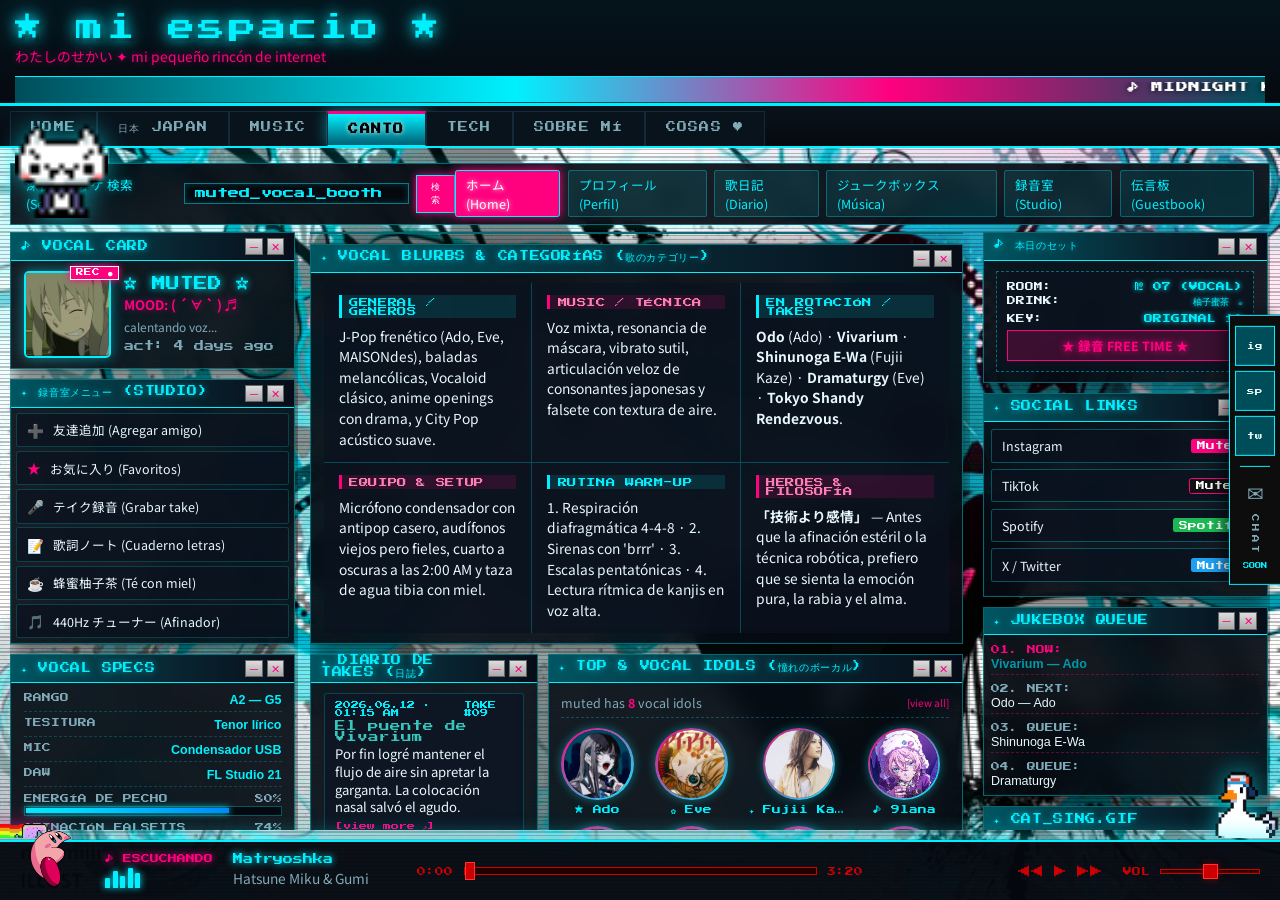
==== commit e621faba: "feat: renovar perfil personal y ampliar el sitio por defecto Personaliza la página Sobre mí con la i" ====
--- a/canto.html
+++ b/canto.html
@@ -56,7 +56,7 @@
     <div class="cy-top-utility-bar">
       <div class="cy-search-wrap">
         <span>深夜カラオケ 検索 (Search):</span>
-        <input type="text" class="cy-search-input" value="gos_vocal_booth" readonly>
+        <input type="text" class="cy-search-input" value="muted_vocal_booth" readonly>
         <button type="button" class="cy-search-btn">検索</button>
       </div>
       <div class="cy-mini-tabs">
@@ -90,7 +90,7 @@
               <span class="canto-rec-tag">REC ●</span>
             </div>
             <div class="canto-top-meta">
-              <span class="canto-top-name">☆ GOS ☆</span>
+              <span class="canto-top-name">☆ MUTED ☆</span>
               <span class="canto-top-mood">MOOD: ( ´ ∀ ` ) ♬</span>
               <span class="canto-top-subtext">calentando voz...</span>
               <span style="font-size:8px;color:var(--text-dim);font-family:var(--font-pixel);margin-top:2px;">act: 4 days ago</span>
@@ -220,7 +220,7 @@
 
         <!-- Sidebar Disclaimer -->
         <div class="canto-sidebar-disclaimer">
-          brought to you by gos ★<br>
+          brought to you by muted ★<br>
           Cyworld layout inspired<br>
           © 2006-2026 vocal hompy
         </div>
@@ -383,7 +383,7 @@
             </div>
             <div class="panel-body">
               <div class="canto-top8-header">
-                <span>gos has <span class="canto-top8-count">8</span> vocal idols</span>
+                <span>muted has <span class="canto-top8-count">8</span> vocal idols</span>
                 <a href="#" style="color:var(--cy-pink);text-decoration:none;font-size:8px;">[view all]</a>
               </div>
               <div class="canto-top8-grid">
@@ -570,11 +570,11 @@
           <div class="panel-body" style="padding:6px;">
             <a href="#" class="cy-social-row">
               <span>Instagram</span>
-              <span class="cy-social-badge">@gos_vocal</span>
+              <span class="cy-social-badge">Muted</span>
             </a>
             <a href="#" class="cy-social-row">
               <span>TikTok</span>
-              <span class="cy-social-badge tiktok">@gos_sing</span>
+              <span class="cy-social-badge tiktok">Muted</span>
             </a>
             <a href="#" class="cy-social-row">
               <span>Spotify</span>
@@ -582,7 +582,7 @@
             </a>
             <a href="#" class="cy-social-row">
               <span>X / Twitter</span>
-              <span class="cy-social-badge twitter">@gos_y2k</span>
+              <span class="cy-social-badge twitter">Muted</span>
             </a>
           </div>
         </div>
--- a/sections.css
+++ b/sections.css
@@ -355,8 +355,8 @@
   background-attachment: fixed;
   color: var(--text);
 
-  height: 100vh;
-  max-height: 100vh;
+  height: var(--site-viewport-height);
+  max-height: var(--site-viewport-height);
   overflow: hidden;
   display: flex;
   flex-direction: column;
@@ -1461,8 +1461,8 @@
   background-attachment: fixed;
   color: var(--text);
 
-  height: 100vh;
-  max-height: 100vh;
+  height: var(--site-viewport-height);
+  max-height: var(--site-viewport-height);
   overflow: hidden;
   display: flex;
   flex-direction: column;
@@ -2243,33 +2243,38 @@
 
 /* ============================================================
    SOBRE MÍ SECTION — REFERENCE-LED PERSONAL PROFILE
-   Palette: asphalt, brushed silver, concrete and restrained steel-blue accents.
+   Palette: washed black, graphite, aged steel and restrained oxblood accents.
    Layout: 25/75 sidebar/main, aligned 84/16 upper rows, 18/82 middle row.
    ============================================================ */
 
 #section-sobre-mi {
-  /* Urban Y2K: keep the street photos in color; chrome uses concrete and steel. */
-  --sm-paper: #edf0f2;
-  --sm-chrome: #c7cdd1;
-  --sm-chrome-light: #e8ecef;
-  --sm-tint: #e4e9ec;
-  --sm-hover: #d6dfe4;
-  --sm-active: #b7c5ce;
-  --sm-border: #67747d;
-  --sm-rule: #b1bdc4;
-  --sm-ink: #242d33;
-  --sm-muted: #53616b;
-  --sm-link: #33566b;
-  --sm-link-hover: #1e3949;
-  --sm-night: #151c22;
-  --sm-night-raised: #25313a;
-  --sm-night-border: #526672;
-  --sm-on-night: #e7edf0;
-  --sm-night-muted: #b0bdc6;
-  --sm-signal: #a4bdca;
-  --sm-bright: #c0d2db;
-  --sm-selected: #425e70;
-  --sm-lamp: #cfb38b;
+  /* Street 2009 after dark: preserve the photos; age the chrome, not the layout. */
+  --sm-paper: #111419;
+  --sm-surface: #1d2126;
+  --sm-chrome: #3a4048;
+  --sm-chrome-light: #272c33;
+  --sm-tint: #292f37;
+  --sm-hover: #343c46;
+  --sm-active: #4a3039;
+  --sm-border: #606a76;
+  --sm-rule: #404a55;
+  --sm-ink: #e0e4e8;
+  --sm-muted: #a7b0ba;
+  --sm-link: #b8c8d3;
+  --sm-link-hover: #f0e5e8;
+  --sm-night: #0e1115;
+  --sm-night-raised: #1a2027;
+  --sm-night-border: #596775;
+  --sm-on-night: #e7ebef;
+  --sm-night-muted: #a7b1bd;
+  --sm-signal: #a4b2bf;
+  --sm-bright: #c5cdd6;
+  --sm-selected: #51353e;
+  --sm-lamp: #c6ad87;
+  --sm-edge: #74808d;
+  --sm-shadow: #090c10;
+  --sm-emo-line: #95616f;
+  color-scheme: dark;
   --sm-player-height: 96px;
   --primary: var(--sm-night-border);
   --primary-dark: var(--sm-night-raised);
@@ -2282,8 +2287,8 @@
   --text: var(--sm-on-night);
   --text-dim: var(--sm-night-muted);
   background: var(--sm-night) url('assets/images/sobre-mi/bg-sobre-mi.gif') center / cover fixed;
-  height: 100vh;
-  max-height: 100vh;
+  height: var(--site-viewport-height);
+  max-height: var(--site-viewport-height);
   overflow: hidden;
   display: flex;
   flex-direction: column;
@@ -2314,7 +2319,7 @@
   font-size: 13px;
   line-height: 22px;
   color: var(--sm-ink);
-  text-shadow: 1px 1px #c4cdd3;
+  text-shadow: 1px 1px var(--sm-shadow);
   letter-spacing: 1px;
 }
 
@@ -2357,16 +2362,16 @@
   color: var(--sm-link);
   font-size: 7px;
   line-height: 16px;
-  box-shadow: inset 1px 1px #fff;
+  box-shadow: inset 1px 1px var(--sm-edge);
 }
 
 #section-sobre-mi .nav-tab.active {
   background: var(--sm-active);
-  border-top: 1px solid var(--sm-border);
+  border-top: 1px solid var(--sm-emo-line);
   border-bottom: 0;
   color: var(--sm-ink);
-  text-shadow: 1px 1px #fff;
-  box-shadow: inset 1px 1px #fff;
+  text-shadow: 1px 1px var(--sm-shadow);
+  box-shadow: inset 1px 1px var(--sm-edge);
 }
 
 #section-sobre-mi .nav-tab:hover {
@@ -2374,7 +2379,7 @@
   color: var(--sm-ink);
 }
 
-/* One 25/75 page split. All regions share a single reading scroll. */
+/* One 25/75 page split: stationary sidebar, one reading scroll on the right. */
 #section-sobre-mi #main-wrapper {
   width: calc(100% - 40px);
   min-width: 984px;
@@ -2384,14 +2389,12 @@
   flex: 1;
   min-height: 0;
   display: block;
-  overflow-y: auto;
-  overflow-x: hidden;
+  overflow: hidden;
+  /* Keep the previous sidebar/banner width when moving its scrollbar inside. */
+  scrollbar-gutter: stable;
   position: relative;
   z-index: 5;
   opacity: 1;
-  scrollbar-color: #7d8d98 #e8edef;
-  scroll-behavior: smooth;
-  scroll-padding-top: 10px;
 }
 
 #section-sobre-mi .sm-late-reveal {
@@ -2403,18 +2406,22 @@
   --text-dim: var(--sm-muted);
   display: grid;
   grid-template-columns: minmax(0, 1fr) minmax(0, 3fr);
+  grid-template-rows: minmax(0, 1fr);
   gap: 0;
   min-width: 0;
-  min-height: 100%;
+  height: 100%;
+  min-height: 0;
 }
 
 #sm-sidebar {
   position: relative;
   display: flex;
   flex-direction: column;
-  gap: 10px;
-  padding: 16px 12px;
+  gap: 7px;
+  padding: 10px 12px;
   min-width: 0;
+  min-height: 0;
+  overflow: hidden;
 }
 
 .sm-sidebar-surface {
@@ -2429,6 +2436,23 @@
 #sm-sidebar> :not(.sm-sidebar-surface) {
   position: relative;
   z-index: 1;
+  flex-shrink: 0;
+}
+
+#sm-main-content {
+  min-width: 0;
+  min-height: 0;
+  overflow-y: auto;
+  overflow-x: hidden;
+  overscroll-behavior-y: contain;
+  scrollbar-color: var(--sm-border) var(--sm-paper);
+  scroll-behavior: smooth;
+  scroll-padding-top: 10px;
+}
+
+#sm-main-content:focus-visible {
+  outline: 1px solid var(--sm-edge);
+  outline-offset: -2px;
 }
 
 .sm-portal-main {
@@ -2438,6 +2462,7 @@
   gap: 8px;
   padding: 10px 8px;
   min-width: 0;
+  min-height: 100%;
 }
 
 .sm-content-surface {
@@ -2461,7 +2486,7 @@
 }
 
 .sm-cover-row {
-  height: clamp(130px, 10.8vw, 190px);
+  height: clamp(130px, calc(10.8vw / var(--site-scale)), 190px);
 }
 
 .sm-interests-row {
@@ -2475,6 +2500,62 @@
   align-items: stretch;
 }
 
+/* Two quiet frame ornaments; the full six-design atlas is kept for later use. */
+.sm-spooky-mascot {
+  position: absolute;
+  display: block;
+  width: var(--sm-mascot-size, 72px);
+  aspect-ratio: 1;
+  z-index: 0;
+  pointer-events: none;
+  user-select: none;
+}
+
+.sm-spooky-mascot::before {
+  content: "";
+  position: absolute;
+  inset: 0;
+  background-image: url('assets/images/sobre-mi/decor/spooky-mascots.png');
+  background-size: 300% 200%;
+  background-repeat: no-repeat;
+  opacity: 0.82;
+  transform: rotate(var(--sm-mascot-angle, 0deg)) scaleX(var(--sm-mascot-flip, 1));
+}
+
+.sm-mascot--sleepy::before { background-position: 50% 0%; }
+.sm-mascot--web::before { background-position: 100% 100%; }
+
+.sm-profile-row > .sm-mascot--web {
+  --sm-mascot-size: 28px;
+  top: -2px;
+  right: 190px;
+  z-index: 2;
+}
+
+.sm-profile-row > .panel {
+  z-index: 1;
+}
+
+/* Its visible feet meet the following notebook border; that panel paints above. */
+.sm-personal-extras > .sm-mascot--sleepy {
+  --sm-mascot-size: 50px;
+  bottom: -16px;
+  right: 30px;
+}
+
+/* The supplied pixel GIF accompanies the signature, not a separate display row. */
+.sm-pixel-pet {
+  display: inline-block;
+  width: 72px;
+  height: 72px;
+  margin-right: 6px;
+  vertical-align: middle;
+  image-rendering: pixelated;
+  filter: brightness(2);
+  pointer-events: none;
+  user-select: none;
+}
+
 /* The profile stays visible with the background, before the remaining regions. */
 .sm-profile-spread {
   position: relative;
@@ -2483,11 +2564,11 @@
 
 .sm-welcome-card {
   width: 100%;
-  min-height: 276px;
-  padding: 0 12px 8px;
+  min-height: 224px;
+  padding: 0 12px 7px;
   border: 1px solid var(--sm-border);
   border-radius: 6px 6px 0 0;
-  background: #fff;
+  background: var(--sm-surface);
   color: var(--sm-ink);
   position: relative;
 }
@@ -2498,31 +2579,60 @@
   gap: 7px;
   margin: 0 -12px 2px;
   padding: 3px 7px;
-  min-height: 23px;
+  min-height: 21px;
   border-radius: 5px 5px 0 0;
   border-bottom: 1px solid var(--sm-rule);
   background: linear-gradient(var(--sm-chrome) 0 70%, var(--sm-chrome-light) 100%);
   color: var(--sm-ink);
-  font: 14px/1.2 Verdana, sans-serif;
-  text-shadow: 1px 1px #fff;
-}
-
-.sm-card-caption small {
-  font: 11px var(--font-jp);
-}
-
-.sm-card-caption span {
-  margin-left: auto;
+  font: 13px/1.2 Verdana, sans-serif;
+  text-shadow: 1px 1px var(--sm-shadow);
+}
+
+.sm-card-caption .sm-card-spark {
+  display: inline-block;
+  margin-left: 0;
+  color: var(--sm-bright);
+  font-size: 15px;
+  transform: rotate(-12deg);
+  opacity: .75;
+  animation: sm-card-twinkle-entry 1.4s ease-in-out .3s 3;
+}
+
+.sm-profile-spread:hover .sm-card-spark,
+.sm-profile-spread:focus-within .sm-card-spark {
+  animation-name: sm-card-twinkle-replay;
+  animation-delay: 0s;
+}
+
+@keyframes sm-card-twinkle-entry {
+  0%, 100% { opacity: .75; text-shadow: none; }
+  50% { opacity: 1; text-shadow: 0 0 5px #d1dce5; }
+}
+
+@keyframes sm-card-twinkle-replay {
+  0%, 100% { opacity: .75; text-shadow: none; }
+  50% { opacity: 1; text-shadow: 0 0 5px #d1dce5; }
+}
+
+@media (prefers-reduced-motion: reduce) {
+  #sm-profile .sm-card-spark { animation: none; opacity: 1; text-shadow: none; }
+}
+
+.sm-card-intro {
+  display: grid;
+  grid-template-columns: clamp(76px, calc(8vw / var(--site-scale)), 110px) minmax(0, 1fr);
+  align-items: start;
+  gap: 12px;
+  padding: 10px 0 15px;
 }
 
 .sm-card-face {
-  height: 164px;
-  position: relative;
-  padding-top: 8px;
+  min-width: 0;
 }
 
 .sm-card-face img {
-  width: clamp(96px, 9vw, 140px);
+  display: block;
+  width: 100%;
   height: auto;
   aspect-ratio: 1;
   object-fit: cover;
@@ -2530,47 +2640,50 @@
   border-radius: 50%;
 }
 
-.sm-card-face>span {
-  position: absolute;
-  left: 0;
-  bottom: 0;
+.sm-card-komorebi {
+  min-width: 0;
+}
+
+.sm-card-komorebi p { margin: 0; }
+
+.sm-card-kanji {
+  color: var(--sm-ink);
+  font: 22px/1.3 var(--font-jp);
+  white-space: nowrap;
+}
+
+.sm-card-reading {
+  color: var(--sm-muted);
+  font: italic 11px/1.6 Verdana, sans-serif;
+}
+
+.sm-card-komorebi .sm-card-meaning {
+  margin-top: 5px;
+  color: var(--sm-muted);
+  font: 10px/1.45 Verdana, sans-serif;
+}
+
+.sm-card-thought {
+  margin: 0;
+  padding: 7px 60px 3px 0;
+  border-top: 1px dashed var(--sm-rule);
+  color: var(--sm-ink);
+  font: 11px/1.5 Verdana, sans-serif;
+}
+
+.sm-card-thought-label {
+  display: block;
+  margin-bottom: 2px;
   color: var(--sm-muted);
   font: 9px/1.4 Verdana, sans-serif;
-}
-
-.sm-card-message {
-  position: absolute;
-  right: 12px;
-  top: 37px;
-  max-width: 45%;
-  font: italic 11px/1.4 Verdana, sans-serif;
-  text-align: right;
-}
-
-.sm-card-notes {
-  margin: 4px 0;
-  padding-top: 4px;
-  border-top: 1px dashed var(--sm-rule);
-  font: 9px/1.4 Verdana, sans-serif;
-}
-
-.sm-card-signature {
-  font: 10px/1.4 Verdana, sans-serif;
-}
-
-.sm-card-serial {
-  display: block;
-  margin-top: 2px;
-  color: var(--sm-muted);
-  font: 8px/1.2 var(--font-digital);
 }
 
 .sm-greeting-mascot {
   position: absolute;
   z-index: 6;
-  top: 94px;
-  right: 18px;
-  width: 76px;
+  bottom: 8px;
+  right: 14px;
+  width: 44px;
   display: flex;
   flex-direction: column;
   align-items: center;
@@ -2583,12 +2696,15 @@
   color: var(--sm-link);
   background: var(--sm-paper);
   border: 1px solid var(--sm-rule);
-  font: 14px/1.1 var(--font-hand);
+  font: 12px/1.1 var(--font-hand);
+  white-space: nowrap;
 }
 
 .sm-greeting-mascot img {
   image-rendering: pixelated;
   object-fit: contain;
+  width: 100%;
+  height: auto;
 }
 
 .sm-greeting-mascot:hover>span,
@@ -2600,7 +2716,7 @@
 /* Thin frames and shallow title bars, as in the supplied profile layout. */
 #section-sobre-mi .panel {
   margin: 0;
-  background: #fff;
+  background: var(--sm-surface);
   border: 1px solid var(--sm-border);
   border-radius: 5px 5px 0 0;
   box-shadow: none;
@@ -2631,7 +2747,7 @@
   font: 11px/1.25 Verdana, sans-serif;
   color: var(--sm-ink);
   letter-spacing: 0;
-  text-shadow: 1px 1px #fff;
+  text-shadow: 1px 1px var(--sm-shadow);
 }
 
 #section-sobre-mi .panel-btn {
@@ -2658,33 +2774,33 @@
 }
 
 #sm-contact {
-  min-height: 142px;
+  min-height: 108px;
 }
 
 .sm-contact-grid {
   display: grid;
   grid-template-columns: repeat(2, minmax(0, 1fr));
-  gap: 12px 6px;
-  padding: 8px 2px;
+  gap: 8px 6px;
+  padding: 6px 2px;
 }
 
 .sm-contact-grid a {
   color: var(--sm-link);
-  font: 11px/1.3 Verdana, sans-serif;
+  font: 10.5px/1.3 Verdana, sans-serif;
 }
 
 #sm-site-note {
-  min-height: 144px;
+  min-height: 104px;
 }
 
 #sm-site-note .panel-body {
-  padding: 8px;
+  padding: 6px;
   text-align: center;
 }
 
 #sm-site-note p {
-  margin: 8px 0;
-  font-size: 10px;
+  margin: 6px 0;
+  font-size: 9.5px;
 }
 
 #sm-site-note small {
@@ -2696,12 +2812,12 @@
   display: flex;
   justify-content: center;
   flex-wrap: wrap;
-  gap: 7px;
+  gap: 6px;
 }
 
 .sm-web-button {
-  width: 88px;
-  height: 31px;
+  width: 82px;
+  height: 28px;
   display: flex;
   flex-direction: column;
   align-items: center;
@@ -2777,7 +2893,7 @@
   gap: 2px;
   padding: 2px;
   border: 1px solid var(--sm-border);
-  background: #fff;
+  background: var(--sm-surface);
   overflow: hidden;
 }
 
@@ -2808,8 +2924,8 @@
 }
 
 .sm-interests-grid>section {
-  border: 1px solid #8d9ca5;
-  background: linear-gradient(var(--sm-tint) 0, #fff 24px);
+  border: 1px solid var(--sm-rule);
+  background: linear-gradient(var(--sm-tint) 0, var(--sm-surface) 24px);
   padding: 3px 4px;
   min-width: 0;
 }
@@ -2846,7 +2962,7 @@
   gap: 3px;
   padding: 4px;
   border: 1px solid var(--sm-rule);
-  background: linear-gradient(var(--sm-tint), #fff);
+  background: linear-gradient(var(--sm-tint), var(--sm-surface));
   color: var(--sm-link);
   font: 10px/1.25 Verdana, sans-serif;
   text-align: right;
@@ -2908,54 +3024,32 @@
   object-position: center 47%;
 }
 
+/* Compact only the sidebar UI; the horizontal photo slots keep their dimensions. */
+#sm-sidebar .panel-titlebar { min-height: 20px; }
+#sm-sidebar .panel-title { font-size: 10px; }
+#sm-sidebar .panel-body { font-size: 10.5px; }
+
+/* Effective-viewport breakpoint, maintained by updateSiteScale(). */
+:root.site-compact-height #sm-sidebar { gap: 6px; padding-block: 6px; }
+:root.site-compact-height #sm-sidebar .sm-welcome-card { min-height: 224px; padding-bottom: 5px; }
+:root.site-compact-height #sm-sidebar .sm-card-caption { min-height: 19px; font-size: 12px; }
+:root.site-compact-height #sm-sidebar .sm-card-intro { gap: 8px; padding-top: 8px; }
+:root.site-compact-height #sm-sidebar .sm-greeting-mascot { bottom: 8px; right: 14px; width: 44px; }
+:root.site-compact-height #sm-sidebar .sm-greeting-mascot > span { font-size: 12px; }
+:root.site-compact-height #sm-contact { min-height: 88px; }
+:root.site-compact-height #sm-sidebar .sm-contact-grid { gap: 5px 6px; padding: 4px 2px; }
+:root.site-compact-height #sm-sidebar .sm-contact-grid a { font-size: 10px; }
+:root.site-compact-height #sm-site-note { min-height: 86px; }
+:root.site-compact-height #sm-site-note .panel-body { padding: 4px 6px; }
+:root.site-compact-height #sm-site-note p { margin: 4px 0; font-size: 9px; }
+:root.site-compact-height #sm-sidebar .sm-web-button { width: 78px; height: 26px; }
+:root.site-compact-height #sm-sidebar .panel-titlebar { min-height: 18px; }
+:root.site-compact-height #sm-sidebar .panel-title { font-size: 9.5px; }
+
 /* Independent personal banners; each slot has its own editable image file. */
 .sm-sidebar-banners {
   display: grid;
   gap: 10px;
-}
-
-#section-sobre-mi .sm-character-slot {
-  display: grid;
-  place-items: center;
-  flex: 1;
-  min-height: 440px;
-  padding: 24px 16px 40px;
-}
-
-#section-sobre-mi #sm-sidebar-character {
-  display: block;
-  width: 100%;
-  max-width: 420px;
-  scroll-margin-block: 30px;
-}
-
-#section-sobre-mi #sm-sidebar-character img {
-  display: block;
-  width: 100%;
-  height: auto;
-  max-height: 760px;
-  object-fit: contain;
-  transform-origin: center 70%;
-  transition: transform 250ms ease;
-}
-
-#section-sobre-mi #sm-sidebar-character:is(:hover, :focus-visible) img {
-  transform: rotate(-4deg);
-}
-
-#section-sobre-mi #sm-sidebar-character:focus-visible {
-  outline: 2px dashed var(--sm-ink);
-  outline-offset: 6px;
-}
-
-@media (prefers-reduced-motion: reduce) {
-  #section-sobre-mi #sm-sidebar-character img {
-    transition: none;
-  }
-
-  #section-sobre-mi #sm-sidebar-character:is(:hover, :focus-visible) img {
-    transform: none;
-  }
 }
 
 .sm-image-slot {
@@ -3047,29 +3141,170 @@
   margin: 3px 0 7px;
 }
 
+.sm-profile-row {
+  display: grid;
+  grid-template-columns: minmax(0, 1fr) 132px;
+  gap: 8px;
+  align-items: stretch;
+  min-width: 0;
+}
+
 #sm-profile-bio {
-  min-height: 138px;
+  min-height: 124px;
+}
+
+#sm-profile-bio .panel-body {
+  padding: 4px 5px;
+}
+
+.sm-profile-media {
+  margin: 0;
+  min-width: 0;
+  aspect-ratio: 1;
+  align-self: start;
+  overflow: hidden;
+  border: 1px solid var(--sm-border);
+  background: var(--sm-night);
+}
+
+.sm-profile-media video {
+  display: block;
+  width: 100%;
+  height: 100%;
+  object-fit: contain;
 }
 
 .sm-about-chunk {
-  padding: 2px 1px 6px;
+  padding: 1px 1px 4px;
 }
 
 .sm-about-chunk+.sm-about-chunk {
   border-top: 1px dashed var(--sm-rule);
-  padding-top: 6px;
+  padding-top: 4px;
 }
 
 .sm-about-chunk h3 {
   color: var(--sm-link);
-  font: 9px/1.4 Verdana, sans-serif;
+  font: 9px/1.3 Verdana, sans-serif;
   text-decoration: underline;
   letter-spacing: 1px;
-  margin-bottom: 3px;
+  margin-bottom: 2px;
 }
 
 .sm-about-chunk p {
-  font: 11px/1.4 Verdana, sans-serif;
+  font: 10.5px/1.35 Verdana, sans-serif;
+}
+
+/* Small personal signals; full topics stay in their dedicated sections. */
+.sm-personal-extras {
+  display: grid;
+  grid-template-columns: minmax(215px, 0.8fr) minmax(0, 1.2fr);
+  gap: 8px;
+  min-width: 0;
+}
+
+.sm-current-strip {
+  padding: 7px 8px;
+  border: 1px solid var(--sm-rule);
+  border-left: 3px solid var(--sm-emo-line);
+  background: var(--sm-night-raised);
+}
+
+.sm-blinkie-shelf {
+  padding: 7px 8px;
+  border-top: 1px solid var(--sm-border);
+  border-bottom: 1px solid var(--sm-rule);
+  background: var(--sm-night);
+}
+
+.sm-extra-heading {
+  display: flex;
+  justify-content: space-between;
+  align-items: center;
+  gap: 8px;
+  margin-bottom: 7px;
+  padding-bottom: 4px;
+  border-bottom: 1px dotted var(--sm-rule);
+}
+
+.sm-extra-heading h2 {
+  color: var(--sm-ink);
+  font: 9px/1.4 Verdana, sans-serif;
+  letter-spacing: 1px;
+}
+
+.sm-extra-heading > span {
+  color: var(--sm-muted);
+  font: 9px/1.4 Verdana, sans-serif;
+  white-space: nowrap;
+}
+
+.sm-current-notes {
+  display: grid;
+  gap: 6px;
+  margin: 0;
+}
+
+.sm-current-notes > div {
+  display: grid;
+  grid-template-columns: 74px minmax(0, 1fr);
+  gap: 4px;
+}
+
+.sm-current-notes dt {
+  color: var(--sm-muted);
+  font: 9px/1.6 Verdana, sans-serif;
+}
+
+.sm-current-notes dd {
+  margin: 0;
+  color: var(--sm-ink);
+  font: 10.5px/1.4 Verdana, sans-serif;
+}
+
+.sm-current-notes a,
+.sm-current-notes a:visited {
+  color: var(--sm-link);
+}
+
+.sm-current-notes a:hover {
+  color: var(--sm-link-hover);
+}
+
+.sm-blinkie-list {
+  display: grid;
+  grid-template-columns: repeat(auto-fit, 150px);
+  gap: 5px 4px;
+  max-width: 612px;
+}
+
+.sm-blinkie-list > :is(a, span),
+.sm-blinkie-list img {
+  display: block;
+  width: 150px;
+  height: 20px;
+}
+
+.sm-blinkie-list img {
+  animation: sm-blinkie-shimmer 3.6s steps(2, end) infinite;
+}
+
+.sm-blinkie-list > :nth-child(even) img {
+  animation-delay: -1.8s;
+}
+
+.sm-blinkie-list a:hover img {
+  outline: 1px solid var(--sm-link);
+  outline-offset: 1px;
+}
+
+@keyframes sm-blinkie-shimmer {
+  0%, 100% { filter: brightness(1); }
+  50% { filter: brightness(1.14); }
+}
+
+@media (prefers-reduced-motion: reduce) {
+  .sm-blinkie-list img { animation: none; }
 }
 
 /* Existing personal notes remain below the reference's about region. */
@@ -3118,7 +3353,7 @@
 .sm-journal-entry blockquote {
   padding-left: 8px;
   margin: 6px 0;
-  border-left: 1px solid var(--sm-rule);
+  border-left: 1px solid var(--sm-emo-line);
   color: var(--sm-link);
 }
 
@@ -3288,6 +3523,76 @@
   gap: 10px;
 }
 
+/* A small rehearsal scrapbook, not another dashboard. */
+.sm-routine-stack {
+  position: relative;
+  min-width: 0;
+}
+
+.sm-routine-motion {
+  position: absolute;
+  z-index: 2;
+  top: 33px;
+  right: 17px;
+  width: 62px;
+  height: 62px;
+  image-rendering: pixelated;
+  pointer-events: none;
+}
+
+.sm-routine-poster {
+  position: relative;
+  justify-self: center;
+  width: calc(100% - 26px);
+  max-width: 194px;
+  margin: 7px 0 12px;
+  padding: 5px 5px 0;
+  border: 1px solid #78818a;
+  background: #c6c8c7;
+  color: #202326;
+  transform: rotate(2deg);
+  box-shadow: 4px 5px 0 #080b0e;
+}
+
+.sm-routine-poster::before {
+  content: '';
+  position: absolute;
+  top: -8px;
+  left: 35%;
+  width: 55px;
+  height: 15px;
+  background: #959795dd;
+  transform: rotate(-7deg);
+}
+
+.sm-routine-poster-label {
+  display: block;
+  padding: 4px 0 7px;
+  font: bold 9px/1.4 monospace;
+  letter-spacing: 1px;
+}
+
+.sm-routine-poster > img {
+  display: block;
+  width: 100%;
+  height: auto;
+}
+
+.sm-routine-poster figcaption {
+  display: flex;
+  align-items: center;
+  gap: 5px;
+  padding: 6px 0;
+  font: 16px/1.1 Caveat, cursive;
+}
+
+.sm-routine-poster figcaption img {
+  width: 24px;
+  height: 25px;
+  flex: none;
+  image-rendering: pixelated;
+}
+
 #section-sobre-mi #sm-vocal-archive .panel {
   background: var(--sm-night-raised);
   border-color: var(--sm-night-border);
@@ -3324,7 +3629,7 @@
 }
 
 @media (prefers-reduced-motion: reduce) {
-  #section-sobre-mi #main-wrapper {
+  #section-sobre-mi #sm-main-content {
     scroll-behavior: auto;
   }
 
@@ -3402,9 +3707,9 @@
 }
 
 .sm-state-pill-btn.active {
-  background: var(--sm-night-raised);
+  background: var(--sm-selected);
   color: #fff;
-  border-color: var(--sm-bright);
+  border-color: var(--sm-emo-line);
 }
 
 /* ============================================================
@@ -3460,72 +3765,24 @@
 }
 
 /* ============================================================
-   PANEL 3: GUESTBOOK STAMPS (COLUMNA IZQUIERDA)
+   GIF PERSONAL: MISMO ESPACIO QUE EL ANTIGUO TABLERO DE SELLOS
    ============================================================ */
-.sm-stamp-pad {
-  display: flex;
-  flex-direction: column;
-  gap: 10px;
-}
-
-.sm-stamp-picker {
-  display: flex;
-  gap: 4px;
-  flex-wrap: wrap;
-  justify-content: center;
-}
-
-.sm-stamp-btn {
-  background: linear-gradient(var(--sm-night-border), var(--sm-night-raised));
-  border: 1px solid var(--sm-night-border);
-  color: var(--sm-on-night);
-  font: 7px var(--font-pixel);
-  padding: 7px 8px;
-  cursor: pointer;
-}
-
-.sm-stamp-btn:hover {
-  background: var(--sm-selected);
-  transform: scale(1.06);
-  box-shadow: 0 0 6px var(--sm-signal);
-}
-
-#stamp-display-wall {
-  min-height: 48px;
+.sm-guestbook-media {
+  height: 174px;
+  margin: 0;
+  flex-shrink: 0;
+  border: 1px solid var(--sm-border);
   background: var(--sm-night);
-  border: 1px dashed rgba(164, 189, 202, 0.4);
-  border-radius: 4px;
-  padding: 6px;
-  display: flex;
-  flex-wrap: wrap;
-  gap: 8px;
-  align-items: center;
-  justify-content: center;
-  font-size: 18px;
   overflow: hidden;
 }
 
-.sm-stamp-counter-row {
-  display: flex;
-  justify-content: space-between;
-  align-items: center;
-  font-family: var(--font-jp);
-  font-size: 9px;
-  color: var(--text-dim);
-}
-
-.sm-stamp-clear-btn {
-  background: var(--sm-night-raised);
-  border: 1px solid var(--sm-night-border);
-  color: var(--sm-on-night);
-  font: 10px Verdana, sans-serif;
-  padding: 4px 8px;
-  cursor: pointer;
-}
-
-.sm-stamp-clear-btn:hover {
-  border-color: var(--sm-signal);
-  color: #FFF;
+.sm-guestbook-gif {
+  display: block;
+  width: 100%;
+  height: 100%;
+  object-fit: cover;
+  /* Un porcentaje vertical menor baja la imagen sin mover el recuadro. */
+  object-position: 50% 20%;
 }
 
 @keyframes pop-in {
@@ -3549,7 +3806,7 @@
    PANEL 4: RUTINA VOCAL DIARIA (COLUMNA CENTRAL)
    ============================================================ */
 .sm-vocal-routine-header {
-  padding: 4px 0 12px;
+  padding: 4px 78px 12px 2px;
   margin-bottom: 8px;
   border-bottom: 1px solid var(--sm-night-border);
   display: flex;
@@ -3558,11 +3815,22 @@
 }
 
 .sm-vocal-routine-title {
-  font-family: var(--font-pixel);
-  font-size: 9px;
+  font-family: Caveat, cursive;
+  font-size: 29px;
+  line-height: 1.1;
   color: var(--sm-bright);
-  letter-spacing: 0.5px;
-  text-shadow: 0 0 8px var(--sm-signal);
+  transform: rotate(-1deg);
+}
+
+.sm-vocal-routine-title small {
+  font: 11px var(--font-jp);
+  color: var(--sm-night-muted);
+}
+
+.sm-routine-kicker {
+  color: #c3a4ad;
+  font: 9px/1.5 monospace;
+  letter-spacing: 1px;
 }
 
 .sm-vocal-routine-desc {
@@ -3570,6 +3838,11 @@
   font-size: 11px;
   line-height: 1.5;
   color: var(--sm-on-night);
+}
+
+.sm-vocal-routine-desc a {
+  color: var(--sm-on-night);
+  text-decoration: underline;
 }
 
 /* Tabs de las 5 Fases de la Rutina */
@@ -3597,6 +3870,14 @@
   gap: 4px;
 }
 
+.sm-routine-tab-btn:nth-child(odd) {
+  transform: rotate(-1deg);
+}
+
+.sm-routine-tab-btn:nth-child(even) {
+  transform: rotate(1deg) translateY(2px);
+}
+
 .sm-routine-tab-btn:hover {
   background: var(--sm-night-raised);
   color: #FFF;
@@ -3742,8 +4023,8 @@
 .sm-cyber-tv-title {
   font-family: var(--font-pixel);
   font-size: 6.5px;
-  color: var(--sm-lamp);
-  text-shadow: 0 0 4px var(--sm-lamp);
+  color: var(--sm-on-night);
+  text-shadow: 1px 1px var(--sm-shadow);
 }
 
 .sm-cyber-tv-close {
@@ -3770,23 +4051,56 @@
 
 .sm-cyber-tv-frame-wrap iframe {
   width: 100%;
-  height: 250px;
+  height: auto;
+  aspect-ratio: 16 / 9;
+  min-height: 200px;
   display: block;
+}
+
+.sm-tv-help {
+  padding: 12px;
+  color: var(--sm-night-muted);
+  font: 11px/1.6 Verdana, sans-serif;
+}
+
+.sm-tv-help a {
+  display: inline-block;
+  margin-top: 5px;
+  color: var(--sm-on-night);
+  text-decoration: underline;
 }
 
 /* Tarjetas de Ejercicios Dentro de la Fase */
 .sm-exercise-cards-grid {
+  display: grid;
+  grid-template-columns: 1.08fr 1fr;
+  align-items: start;
+  gap: 12px;
+  padding: 5px 4px 7px;
+}
+
+.sm-exercise-card {
+  min-width: 0;
+  padding: 12px 10px 10px;
+  border: 1px solid var(--sm-night-border);
+  border-top: 3px solid #77626d;
+  background: #20262c;
   display: flex;
   flex-direction: column;
   gap: 6px;
-}
-
-.sm-exercise-card {
-  padding: 10px 0;
-  border-bottom: 1px dotted var(--sm-night-border);
-  display: flex;
-  flex-direction: column;
-  gap: 6px;
+  transform: rotate(-0.35deg);
+}
+
+.sm-exercise-card:first-child,
+.sm-exercise-card:last-child:nth-child(even) {
+  grid-column: 1 / -1;
+}
+
+.sm-exercise-card:nth-child(even) {
+  margin-top: 7px;
+  background: #191f25;
+  border-top-color: #7d8b93;
+  transform: rotate(0.45deg);
 }
 
 .sm-exercise-card:hover {
@@ -3797,9 +4111,12 @@
   display: flex;
   justify-content: space-between;
   align-items: center;
+  flex-wrap: wrap;
+  gap: 5px;
 }
 
 .sm-ex-num {
+  width: 100%;
   font-family: var(--font-pixel);
   font-size: 7px;
   color: var(--sm-lamp);
@@ -3811,7 +4128,8 @@
   font-weight: bold;
   color: #FFF;
   flex: 1;
-  margin-left: 8px;
+  margin-left: 0;
+  min-width: 120px;
 }
 
 .sm-ex-tag {
@@ -3825,13 +4143,13 @@
 }
 
 .sm-ex-body {
-  font: 12px/1.75 Verdana, sans-serif;
+  font: 11px/1.65 Verdana, sans-serif;
   color: var(--sm-night-muted);
 }
 
 .sm-ex-tip {
   background: rgba(164, 189, 202, 0.1);
-  border-left: 2px solid var(--sm-signal);
+  border-left: 2px solid #957080;
   padding: 4px 8px;
   font-size: 10px;
   color: var(--sm-on-night);
@@ -3941,7 +4259,7 @@
 .sm-check-label {
   font-family: var(--font-jp);
   font-size: 11px;
-  color: var(--sm-chrome);
+  color: var(--sm-on-night);
   flex: 1;
 }
 
@@ -4147,10 +4465,10 @@
   gap: 4px;
   padding: 3px 6px 5px;
   border: 3px solid;
-  border-color: #f6f6f6 #393939 #393939 #f6f6f6;
-  background: #bdbdbd;
-  box-shadow: inset 1px 1px #fff, inset -1px -1px #777, 0 -2px #333;
-  color: #111;
+  border-color: var(--sm-edge) var(--sm-shadow) var(--sm-shadow) var(--sm-edge);
+  background: var(--sm-chrome-light);
+  box-shadow: inset 1px 1px var(--sm-edge), inset -1px -1px var(--sm-night), 0 -2px var(--sm-shadow);
+  color: var(--sm-ink);
   font-family: var(--font-pixel);
   text-shadow: none;
 }
@@ -4168,13 +4486,13 @@
   line-height: 14px;
   font-weight: bold;
   letter-spacing: 1px;
-  text-shadow: 1px 1px #fff;
+  text-shadow: 1px 1px var(--sm-shadow);
 }
 
 #section-sobre-mi .sm-winamp-stripes {
   height: 12px;
   flex: 1;
-  background: repeating-linear-gradient(to bottom, #f1f1f1 0 1px, #737373 1px 2px, #c8c8c8 2px 3px);
+  background: repeating-linear-gradient(to bottom, #69737e 0 1px, #191f26 1px 2px, #3a424d 2px 3px);
 }
 
 #section-sobre-mi .sm-winamp-mark {
@@ -4199,8 +4517,8 @@
   width: 140px;
   height: 64px;
   /* Show just the illustration from the supplied reference, not painted controls. */
-  background: #ddd url('assets/images/sobre-mi/player-cover-source.jpg') 5.3061% 31.4721% / 300% 275.8929% no-repeat;
-  box-shadow: 0 0 0 2px #eee, 1px 1px 0 3px #777;
+  background: var(--sm-surface) url('assets/images/sobre-mi/player-cover-source.jpg') 5.3061% 31.4721% / 300% 275.8929% no-repeat;
+  box-shadow: 0 0 0 2px var(--sm-edge), 1px 1px 0 3px var(--sm-night);
 }
 
 #section-sobre-mi #np-info {
@@ -4209,14 +4527,14 @@
   padding: 6px 8px;
   gap: 5px;
   border: 2px solid;
-  border-color: #777 #f9f9f9 #f9f9f9 #777;
-  background: #d4d4d4;
+  border-color: var(--sm-shadow) var(--sm-border) var(--sm-border) var(--sm-shadow);
+  background: var(--sm-night);
   overflow: hidden;
 }
 
 #section-sobre-mi #np-title {
   display: block;
-  color: #111;
+  color: var(--sm-ink);
   font-size: 10px;
   line-height: 17px;
   margin: 0;
@@ -4227,7 +4545,7 @@
 }
 
 #section-sobre-mi #np-artist {
-  color: #3d3d3d;
+  color: var(--sm-muted);
   font-size: 11px;
   line-height: 16px;
   white-space: nowrap;
@@ -4248,10 +4566,10 @@
 }
 
 #section-sobre-mi #np-label {
-  color: #333;
+  color: var(--sm-muted);
   font-size: 7px;
   margin: 0;
-  text-shadow: 1px 1px #eee;
+  text-shadow: 1px 1px var(--sm-shadow);
 }
 
 #section-sobre-mi #np-equalizer {
@@ -4259,9 +4577,9 @@
 }
 
 #section-sobre-mi .eq-bar {
-  background: #516875;
+  background: #8291a0;
   border-radius: 0;
-  box-shadow: inset 1px 0 #b9cbd4;
+  box-shadow: inset 1px 0 #bac3cd;
   transform-origin: bottom;
   animation-play-state: paused;
   opacity: .35;
@@ -4282,7 +4600,7 @@
 }
 
 #section-sobre-mi .np-time {
-  color: #222;
+  color: var(--sm-on-night);
   font-size: 8px;
   min-width: 36px;
 }
@@ -4297,22 +4615,22 @@
   height: 34px;
   padding: 0;
   border: 3px solid;
-  border-color: #fff #555 #555 #fff;
+  border-color: var(--sm-edge) var(--sm-shadow) var(--sm-shadow) var(--sm-edge);
   border-radius: 0;
-  background: #c6c6c6;
-  box-shadow: 0 0 0 1px #555;
-  color: #111;
+  background: #444c55;
+  box-shadow: 0 0 0 1px var(--sm-shadow);
+  color: var(--sm-on-night);
   font: bold 15px/1 monospace;
-  text-shadow: 1px 1px #eee;
+  text-shadow: 1px 1px var(--sm-shadow);
 }
 
 #section-sobre-mi .np-btn:hover {
-  background: #ddd;
-  color: #111;
+  background: var(--sm-night-border);
+  color: var(--sm-on-night);
 }
 
 #section-sobre-mi .np-btn:active {
-  border-color: #555 #fff #fff #555;
+  border-color: var(--sm-shadow) var(--sm-edge) var(--sm-edge) var(--sm-shadow);
   padding: 2px 0 0 2px;
 }
 
@@ -4323,7 +4641,7 @@
 }
 
 #section-sobre-mi #vol-icon {
-  color: #333;
+  color: var(--sm-muted);
   font-size: 6px;
   white-space: nowrap;
 }
@@ -4342,9 +4660,9 @@
   height: 15px;
   margin: 0;
   border: 2px solid;
-  border-color: #555 #eee #eee #555;
+  border-color: var(--sm-shadow) var(--sm-edge) var(--sm-edge) var(--sm-shadow);
   border-radius: 0;
-  background: linear-gradient(#9cabb4, #697b87);
+  background: linear-gradient(#626f7b, #343d46);
   cursor: pointer;
   outline: none;
 }
@@ -4354,9 +4672,9 @@
   width: 24px;
   height: 17px;
   border: 2px solid;
-  border-color: #edf2f4 #465963 #465963 #edf2f4;
+  border-color: #d0d6dd #27313a #27313a #d0d6dd;
   border-radius: 0;
-  background: repeating-linear-gradient(90deg, #9faeb7 0 4px, #607480 4px 5px, #c5d3da 5px 6px);
+  background: repeating-linear-gradient(90deg, #9da8b6 0 4px, #4a5765 4px 5px, #d3d9df 5px 6px);
   box-shadow: none;
 }
 
@@ -4364,9 +4682,9 @@
   width: 20px;
   height: 13px;
   border: 2px solid;
-  border-color: #edf2f4 #465963 #465963 #edf2f4;
+  border-color: #d0d6dd #27313a #27313a #d0d6dd;
   border-radius: 0;
-  background: repeating-linear-gradient(90deg, #9faeb7 0 4px, #607480 4px 5px, #c5d3da 5px 6px);
+  background: repeating-linear-gradient(90deg, #9da8b6 0 4px, #4a5765 4px 5px, #d3d9df 5px 6px);
   box-shadow: none;
 }
 
@@ -4390,13 +4708,68 @@
 /* Neutralize decorative effects, not the user's photos or saved stamp artwork. */
 #section-sobre-mi .falling-element { filter: grayscale(1); }
 #section-sobre-mi .cursor-spark { color: var(--sm-signal); }
-#section-sobre-mi #side-dock { background: var(--sm-night); }
+#section-sobre-mi #side-dock {
+  --sm-social-size: clamp(20px, calc((var(--site-viewport-height) - 330px) / 6), 36px);
+  width: 40px;
+  top: calc((var(--site-viewport-height) - var(--sm-player-height) + 68px) / 2);
+  max-height: calc(var(--site-viewport-height) - var(--sm-player-height) - 76px);
+  padding: 4px 0;
+  border: 0;
+  background: transparent;
+  box-shadow: none;
+}
+
+#section-sobre-mi #dock-social { gap: 0; }
+
+#section-sobre-mi #side-dock .dock-link {
+  width: 40px;
+  height: calc(var(--sm-social-size) + 8px);
+  border: 0;
+  background: transparent;
+  box-shadow: none;
+  opacity: .85;
+  transition: opacity .15s ease;
+}
+
+#section-sobre-mi .dock-link img {
+  display: block;
+  width: var(--sm-social-size);
+  height: var(--sm-social-size);
+  object-fit: contain;
+  pointer-events: none;
+}
+
 #section-sobre-mi #side-dock .dock-link:hover {
-  background: var(--sm-selected);
-  border-color: var(--sm-night-muted);
-  box-shadow: inset 0 1px var(--sm-night-muted);
-  color: var(--sm-on-night);
+  background: transparent;
+  border: 0;
+  box-shadow: none;
+  opacity: 1;
+}
+
+#section-sobre-mi #side-dock .dock-link:focus-visible {
+  outline: 1px dashed var(--sm-on-night);
+  outline-offset: -2px;
+  opacity: 1;
+}
+
+#section-sobre-mi #side-dock .dock-link[aria-disabled="true"] {
+  cursor: default;
+  opacity: .55;
 }
 #section-sobre-mi #sm-vocal-archive :is(a, button, summary, input):focus-visible {
   outline-color: var(--sm-bright);
 }
+
+/* Effective-viewport breakpoint, maintained by updateSiteScale(). */
+:root.site-narrow-layout #sm-vocal-archive .sm-exercise-cards-grid {
+  grid-template-columns: minmax(0, 1fr);
+}
+
+:root.site-narrow-layout #sm-vocal-archive .sm-exercise-card {
+  grid-column: auto;
+  transform: none;
+}
+
+:root.site-narrow-layout #sm-vocal-archive .sm-exercise-card:nth-child(even) {
+  margin-left: 9px;
+}
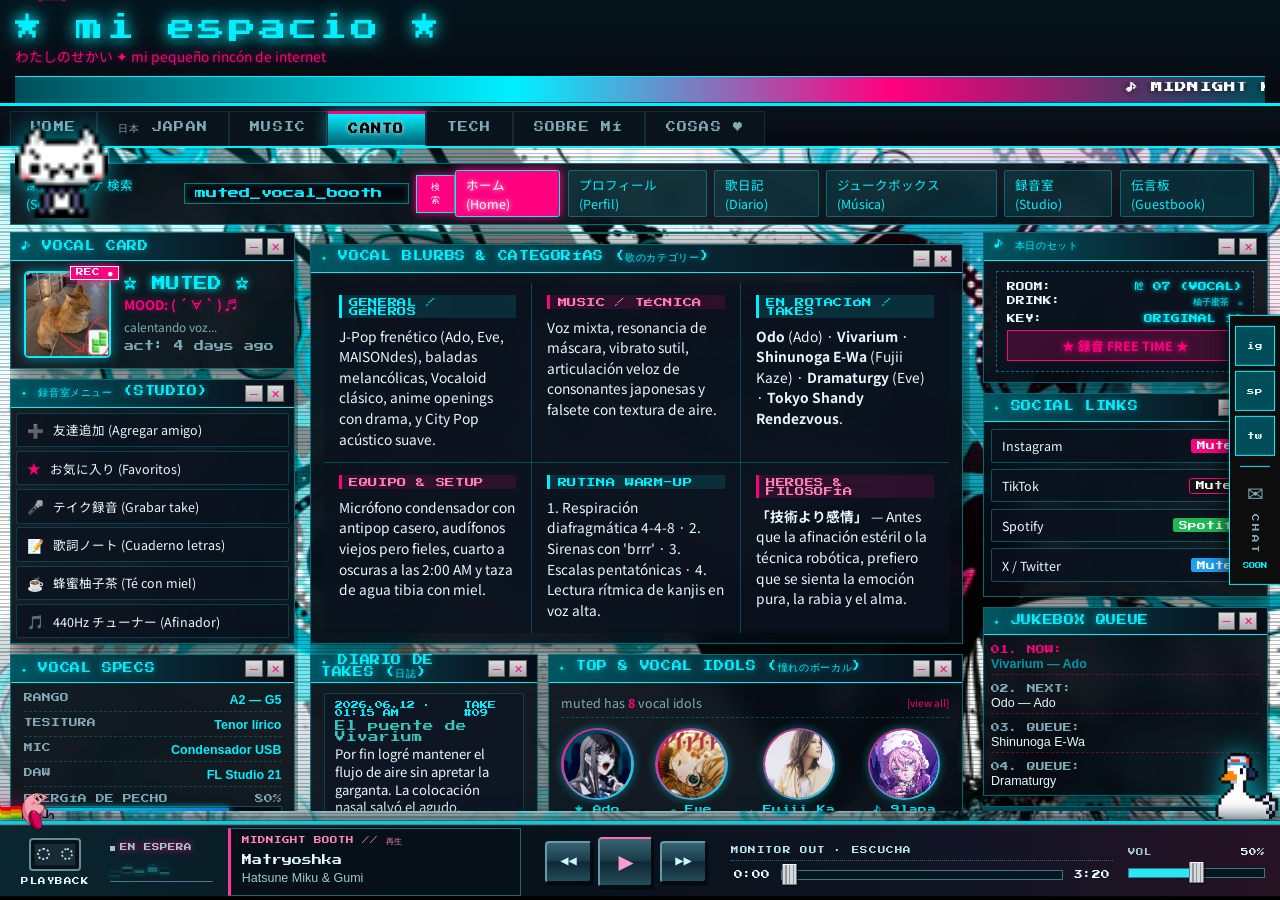
==== commit a81f0929: "feat: añadir estilos del reproductor, acompañante de inicio, bienvenida y base de audio persistente" ====
--- a/canto.html
+++ b/canto.html
@@ -17,9 +17,10 @@
 
   <link rel="stylesheet" href="style.css" />
   <link rel="stylesheet" href="sections.css" />
+  <link rel="stylesheet" href="player-skins.css" />
 </head>
 
-<body id="section-canto">
+<body id="section-canto" class="has-themed-player">
 
   <!-- HEADER -->
   <header id="site-header">
@@ -683,11 +684,15 @@
   <div class="float-sprite" style="left:92%;animation-delay:1.5s">響</div>
 
   <!-- NOW PLAYING BAR (MISMO PERSONAJE QUE EN LAS SECCIONES ANTERIORES) -->
-  <div id="now-playing-bar">
+  <div id="now-playing-bar" data-player-skin="canto" role="region" aria-label="Reproductor de CANTO">
     <img id="np-kirby" src="assets/gifs/canto/kirby-hang.gif" alt="kirby">
+    <div class="np-device" aria-hidden="true">
+      <span class="np-device-art"><i></i><i></i></span>
+      <span class="np-device-name">PLAYBACK</span>
+    </div>
     <div id="np-left">
-      <span id="np-label">♪ ESCUCHANDO</span>
-      <div id="np-equalizer">
+      <span id="np-label" aria-live="polite">EN ESPERA</span>
+      <div id="np-equalizer" aria-hidden="true">
         <span class="eq-bar"></span>
         <span class="eq-bar"></span>
         <span class="eq-bar"></span>
@@ -696,22 +701,24 @@
       </div>
     </div>
     <div id="np-info">
+      <span class="np-track-caption">MIDNIGHT BOOTH // 再生</span>
       <span id="np-title">cargando...</span>
       <span id="np-artist"></span>
     </div>
     <div id="np-seek-wrap">
+      <span class="np-timeline-caption">MONITOR OUT · ESCUCHA</span>
       <span class="np-time" id="np-current-time">0:00</span>
-      <input type="range" id="np-progress" min="0" max="100" value="0">
+      <input type="range" id="np-progress" min="0" max="100" value="0" aria-label="Posición de la canción">
       <span class="np-time" id="np-duration">0:00</span>
     </div>
     <div id="np-controls">
-      <span class="np-btn" id="np-prev">◀◀</span>
-      <span class="np-btn" id="np-play">▶</span>
-      <span class="np-btn" id="np-next">▶▶</span>
+      <button type="button" class="np-btn" id="np-prev" aria-label="Canción anterior" title="Anterior">◀◀</button>
+      <button type="button" class="np-btn" id="np-play" aria-label="Reproducir" title="Reproducir">▶</button>
+      <button type="button" class="np-btn" id="np-next" aria-label="Canción siguiente" title="Siguiente">▶▶</button>
     </div>
     <div id="np-volume-wrap">
-      <span id="vol-icon">VOL</span>
-      <input type="range" id="np-volume" min="0" max="1" step="0.1" value="0.5">
+      <label id="vol-icon" for="np-volume">VOL <output id="np-volume-value" for="np-volume">50%</output></label>
+      <input type="range" id="np-volume" min="0" max="1" step="0.1" value="0.5" aria-label="Volumen">
     </div>
     <audio id="audio-player"></audio>
   </div>
@@ -738,6 +745,7 @@
   </div>
 
   <script src="scripts.js"></script>
+  <script src="player-skins.js"></script>
 </body>
 
 </html>
--- a/sections.css
+++ b/sections.css
@@ -2275,7 +2275,7 @@
   --sm-shadow: #090c10;
   --sm-emo-line: #95616f;
   color-scheme: dark;
-  --sm-player-height: 96px;
+  --sm-player-height: 84px;
   --primary: var(--sm-night-border);
   --primary-dark: var(--sm-night-raised);
   --accent: var(--sm-signal);
@@ -4462,8 +4462,8 @@
   min-width: 1024px;
   display: grid;
   grid-template-rows: 14px minmax(0, 1fr);
-  gap: 4px;
-  padding: 3px 6px 5px;
+  gap: 3px;
+  padding: 2px 6px 3px;
   border: 3px solid;
   border-color: var(--sm-edge) var(--sm-shadow) var(--sm-shadow) var(--sm-edge);
   background: var(--sm-chrome-light);
@@ -4506,7 +4506,7 @@
 
 #section-sobre-mi .sm-winamp-body {
   display: grid;
-  grid-template-columns: 140px minmax(180px, 1fr) minmax(180px, 1.7fr) 164px 124px;
+  grid-template-columns: 122.5px minmax(180px, 1fr) minmax(180px, 1.7fr) 164px 124px;
   gap: 12px;
   align-items: center;
   min-width: 0;
@@ -4514,8 +4514,8 @@
 }
 
 #section-sobre-mi .sm-winamp-cover {
-  width: 140px;
-  height: 64px;
+  width: 122.5px;
+  height: 56px;
   /* Show just the illustration from the supplied reference, not painted controls. */
   background: var(--sm-surface) url('assets/images/sobre-mi/player-cover-source.jpg') 5.3061% 31.4721% / 300% 275.8929% no-repeat;
   box-shadow: 0 0 0 2px var(--sm-edge), 1px 1px 0 3px var(--sm-night);
@@ -4523,7 +4523,7 @@
 
 #section-sobre-mi #np-info {
   min-width: 0;
-  height: 59px;
+  height: 54px;
   padding: 6px 8px;
   gap: 5px;
   border: 2px solid;
--- a/player-skins.css
+++ b/player-skins.css
@@ -0,0 +1,159 @@
+/* Six small machines, not six recolors. Sobre mí never loads this stylesheet. */
+body.has-themed-player { --np-player-height: 63px; }
+body.has-themed-player #main-wrapper,
+#section-canto.has-themed-player #main-wrapper { margin-bottom: calc(var(--np-player-height) + 2px); }
+
+#now-playing-bar[data-player-skin] {
+  --np-ink: #f6efec;
+  --np-muted: #d2bbb7;
+  --np-signal: #ff4b4b;
+  --np-edge: #ab3c3c;
+  --np-screen: #140b0d;
+  --np-key: linear-gradient(#d5d4d0, #999a9b 45%, #65666a 48%, #b5b6b7);
+  --np-key-ink: #180a0a;
+  height: var(--np-player-height);
+  display: grid;
+  grid-template-columns: 64px 82px minmax(150px, 1fr) minmax(180px, 1.3fr) 144px 110px;
+  grid-template-areas: 'device status info seek controls volume';
+  align-items: center;
+  gap: 12px;
+  padding: 2px 12px;
+  color: var(--np-ink);
+  isolation: isolate;
+}
+
+#now-playing-bar[data-player-skin] .np-device { grid-area: device; text-align: center; }
+#now-playing-bar[data-player-skin] .np-device-art { position: relative; display: block; width: 38px; height: 32px; margin: 0 auto 4px; }
+#now-playing-bar[data-player-skin] .np-device-name { display: block; font: 6px/1.4 var(--font-pixel); letter-spacing: .4px; white-space: nowrap; }
+#now-playing-bar[data-player-skin] #np-kirby { position: absolute; left: 12px; top: auto; bottom: calc(var(--np-player-height) - 9px); height: 34px; width: auto; pointer-events: none; }
+#now-playing-bar[data-player-skin] #np-left { grid-area: status; min-width: 0; }
+#now-playing-bar[data-player-skin] #np-label { font: 6px/1.5 var(--font-pixel); color: var(--np-muted); margin-bottom: 6px; white-space: nowrap; }
+#now-playing-bar[data-player-skin] #np-label::before { content: ''; display: inline-block; width: 4px; height: 4px; margin-right: 4px; background: var(--np-muted); }
+#now-playing-bar[data-player-skin].np-playing #np-label::before { background: var(--np-signal); box-shadow: 0 0 5px var(--np-signal); }
+#now-playing-bar[data-player-skin] #np-equalizer { height: 17px; gap: 3px; }
+#now-playing-bar[data-player-skin] .eq-bar { width: 5px; background: var(--np-signal); border-radius: 0; animation-play-state: paused; opacity: .35; transform: scaleY(.3); }
+#now-playing-bar[data-player-skin].np-playing .eq-bar { animation-play-state: running; opacity: 1; }
+#now-playing-bar[data-player-skin] #np-info { grid-area: info; min-width: 0; height: 54px; padding: 4px 9px; overflow: hidden; }
+#now-playing-bar[data-player-skin] .np-track-caption { display: block; margin-bottom: 5px; font: 6px/1.3 var(--font-pixel); color: var(--np-muted); white-space: nowrap; overflow: hidden; text-overflow: ellipsis; }
+#now-playing-bar[data-player-skin] #np-title { display: block; min-width: 0; font: 8px/1.6 var(--font-pixel); color: var(--np-ink); white-space: nowrap; overflow: hidden; text-overflow: ellipsis; margin-bottom: 1px; text-shadow: none; }
+#now-playing-bar[data-player-skin] #np-artist { display: block; font: 10px/1.5 Verdana, sans-serif; color: var(--np-muted); white-space: nowrap; overflow: hidden; text-overflow: ellipsis; }
+#now-playing-bar[data-player-skin] #np-seek-wrap { grid-area: seek; position: static; transform: none; width: auto; min-width: 0; display: grid; grid-template-columns: 33px minmax(0, 1fr) 33px; gap: 7px; align-items: center; padding: 5px 0; }
+#now-playing-bar[data-player-skin] .np-timeline-caption { grid-column: 1 / -1; font: 6px/1.4 var(--font-pixel); color: var(--np-muted); letter-spacing: .5px; }
+#now-playing-bar[data-player-skin] .np-time { color: var(--np-ink); font-size: 7px; min-width: 0; }
+#now-playing-bar[data-player-skin] #np-controls { grid-area: controls; display: flex; justify-content: center; align-items: center; gap: 5px; margin: 0; }
+#now-playing-bar[data-player-skin] .np-btn { appearance: none; width: 38px; height: 34px; padding: 0; border: 2px solid; border-color: #e9eaeb #45474b #45474b #e9eaeb; background: var(--np-key); color: var(--np-key-ink); box-shadow: 1px 2px 0 #0008; font: 11px/1 var(--font-digital); text-align: center; cursor: pointer; transition: filter .15s, box-shadow .15s; }
+#now-playing-bar[data-player-skin] #np-play { width: 44px; height: 40px; font-size: 20px; }
+#now-playing-bar[data-player-skin] .np-btn:hover { color: var(--np-key-ink); filter: brightness(1.15); }
+#now-playing-bar[data-player-skin] .np-btn:active { box-shadow: inset 1px 2px 3px #0008; }
+#now-playing-bar[data-player-skin] #np-volume-wrap { grid-area: volume; min-width: 0; display: grid; gap: 8px; }
+#now-playing-bar[data-player-skin] #vol-icon { display: flex; justify-content: space-between; color: var(--np-muted); font: 6px/1.5 var(--font-pixel); }
+#now-playing-bar[data-player-skin] #np-volume-value { color: var(--np-ink); }
+#now-playing-bar[data-player-skin] input[type='range'] { appearance: none; -webkit-appearance: none; width: 100%; min-width: 0; height: 8px; border: 1px solid var(--np-edge); border-radius: 0; background: linear-gradient(to right, var(--np-signal) 0 var(--np-fill, 0%), var(--np-screen) var(--np-fill, 0%) 100%); cursor: pointer; }
+#now-playing-bar[data-player-skin] input[type='range']::-webkit-slider-thumb { appearance: none; -webkit-appearance: none; width: 12px; height: 17px; border: 1px solid #747980; border-top-color: #fff; background: repeating-linear-gradient(90deg, #d7dadd 0 2px, #92979c 2px 3px); border-radius: 1px; box-shadow: 1px 1px 1px #0007; }
+#now-playing-bar[data-player-skin] input[type='range']::-moz-range-thumb { width: 10px; height: 15px; border: 1px solid #747980; background: repeating-linear-gradient(90deg, #d7dadd 0 2px, #92979c 2px 3px); border-radius: 1px; }
+#now-playing-bar[data-player-skin] :is(button, input):focus-visible { outline: 2px solid var(--np-signal); outline-offset: 3px; }
+
+/* HOME: a red-and-steel desktop deck, with a dark display and ventilation slots. */
+#now-playing-bar[data-player-skin='home'] {
+  border-top: 3px solid #d2c3c2;
+  background: linear-gradient(90deg, #32090b, #120b0d 24%, #2c0b0e 74%, #480d10);
+  box-shadow: inset 0 2px #7b2b30, inset 0 -3px #09090a, 0 -3px 12px #9007;
+}
+#now-playing-bar[data-player-skin='home'] #np-info { background: #08090b; border: 2px solid; border-color: #070607 #965457 #965457 #070607; box-shadow: inset 0 0 10px #b0000022; }
+#now-playing-bar[data-player-skin='home'] #np-title { color: #ff6962; text-shadow: 0 0 6px #b90000; }
+#now-playing-bar[data-player-skin='home'] #np-seek-wrap { padding: 6px 10px; border-left: 1px solid #743137; border-right: 1px solid #743137; }
+#now-playing-bar[data-player-skin='home'] .np-device-art { width: 43px; height: 25px; background: repeating-linear-gradient(#111 0 2px, #7c4e50 2px 3px, #170a0c 3px 5px); border: 2px solid #bd8e8e; box-shadow: inset 1px 1px #000; }
+#now-playing-bar[data-player-skin='home'] .np-device-art::after { content: '★'; position: absolute; inset: 4px 11px; background: #200607; color: #ff6363; font: 14px/16px serif; }
+#now-playing-bar[data-player-skin='home'] #np-play { background: linear-gradient(#ff9790, #b50b16 48%, #730310 51%, #bd2632); color: #fff; border-color: #ffc6bf #51020a #51020a #ffc6bf; }
+
+/* JAPAN: a portable cobalt MiniDisc, LCD recess and circular transport. */
+#section-japan #now-playing-bar[data-player-skin='japan'] {
+  --np-ink: #e1f7ff; --np-muted: #aecfdf; --np-signal: #71ddff; --np-edge: #598ca7; --np-screen: #102b40; --np-key-ink: #09243c;
+  grid-template-areas: 'device info seek status controls volume';
+  grid-template-columns: 64px minmax(150px, 1fr) minmax(180px, 1.3fr) 82px 144px 110px;
+  border-top: 3px solid #b2d1e3; border-radius: 18px 3px 0 0;
+  background: linear-gradient(#6b91ad 0, #2d6289 9%, #123a5a 47%, #08223a 51%, #294b68);
+  box-shadow: inset 0 2px #e0f3ff88, inset 0 -3px #071827, 0 -3px 10px #001a46aa;
+}
+#now-playing-bar[data-player-skin='japan'] #np-info { padding-block: 3px; border: 2px solid; border-color: #071c2d #92adc3 #92adc3 #071c2d; background: repeating-linear-gradient(0deg, #0f2938 0 2px, #12303e 2px 3px); border-radius: 4px 12px 4px 4px; }
+#now-playing-bar[data-player-skin='japan'] .np-track-caption { margin-bottom: 3px; }
+#now-playing-bar[data-player-skin='japan'] #np-title { font-family: var(--font-digital); font-size: 17px; line-height: 1; letter-spacing: 1px; color: #b7edf0; }
+#now-playing-bar[data-player-skin='japan'] .np-btn { border-radius: 50%; background: radial-gradient(circle at 35% 25%, #fff, #b1c6d6 55%, #6d91ad); border: 1px solid #d8ecf8; box-shadow: 1px 2px 3px #061626; }
+#now-playing-bar[data-player-skin='japan'] #np-play { background: radial-gradient(circle at 35% 25%, #b6eaff, #3798d5 50%, #0c4c85 80%); color: #fff; }
+#now-playing-bar[data-player-skin='japan'] .np-device-art { width: 37px; height: 33px; border: 2px solid #c1d5e4; border-radius: 3px 10px 3px 3px; background: radial-gradient(circle at 55% 50%, #122c49 0 3px, #b8cbdc 4px 7px, #527a9e 8px 11px, #aecadd 12px 13px, #355e82 14px); box-shadow: 2px 2px #0d253c; }
+#now-playing-bar[data-player-skin='japan'] #np-seek-wrap { border-bottom: 1px solid #8ec9e4; }
+
+/* MUSIC: squared-off Vocaloid rack, phosphor-green display and purple rails. */
+#section-music #now-playing-bar[data-player-skin='music'] {
+  --np-ink: #d9ffe2; --np-muted: #b5c8bd; --np-signal: #38ff79; --np-edge: #724794; --np-screen: #061d13; --np-key-ink: #e9deff;
+  grid-template-areas: 'status info seek device controls volume';
+  grid-template-columns: 82px minmax(150px, 1fr) minmax(180px, 1.3fr) 64px 144px 110px;
+  background: repeating-linear-gradient(90deg, #ffffff03 0 1px, transparent 1px 7px), linear-gradient(#2d153e, #100c18 18%, #0a0e12 80%, #271132);
+  border-top: 3px solid #9549bf; box-shadow: inset 0 1px #d1a3ed, inset 0 -3px #000, 0 -3px 14px #320055aa;
+}
+#now-playing-bar[data-player-skin='music'] #np-info { background: repeating-linear-gradient(0deg, #18ff6b06 0 1px, transparent 1px 4px), #060e0a; border: 1px solid #558b62; box-shadow: inset 3px 0 #38ff79, inset 0 0 8px #000; padding-left: 12px; }
+#now-playing-bar[data-player-skin='music'] #np-title { color: #64ff98; text-shadow: 0 0 5px #14ff5033; }
+#now-playing-bar[data-player-skin='music'] .np-btn { background: linear-gradient(#45434d, #292332 45%, #16141c 49%, #30273c); border-color: #82728d #09080d #09080d #82728d; color: #d9cee1; border-radius: 0; }
+#now-playing-bar[data-player-skin='music'] #np-play { border-top-color: #53ffa0; color: #59ff93; }
+#now-playing-bar[data-player-skin='music'] .np-device-art { width: 48px; height: 26px; border-block: 1px solid #674384; background: repeating-linear-gradient(90deg, transparent 0 3px, #925eb8 3px 5px); clip-path: polygon(0 70%, 12% 70%, 12% 45%, 28% 45%, 28% 20%, 43% 20%, 43% 0, 58% 0, 58% 40%, 75% 40%, 75% 60%, 100% 60%, 100% 100%, 0 100%); }
+#now-playing-bar[data-player-skin='music'] #np-progress { height: 10px; border-color: #3e7650; }
+#section-music.has-themed-player #miku-stand { bottom: var(--np-player-height); }
+
+/* CANTO: playback console in a midnight karaoke booth, never a pretend recorder. */
+#section-canto #now-playing-bar[data-player-skin='canto'] {
+  --np-ink: #e4fcff; --np-muted: #a3c6ce; --np-signal: #28e8f4; --np-edge: #35798a; --np-screen: #06161e; --np-key-ink: #d7faff;
+  grid-template-areas: 'device status info controls seek volume';
+  grid-template-columns: 64px 82px minmax(150px, 1fr) 144px minmax(180px, 1.3fr) 110px;
+  border-top: 3px solid #09cdda; background: linear-gradient(90deg, #0a2630, #07121a 40%, #111525 75%, #271224);
+  box-shadow: inset 0 1px #a6f7ff77, inset 0 -3px #000, 0 -4px 12px #001c28aa;
+}
+#now-playing-bar[data-player-skin='canto'] #np-info { border: 1px solid #2d5f6c; background: #061019; border-left: 3px solid #ff3898; }
+#now-playing-bar[data-player-skin='canto'] .np-track-caption { color: #ff80ba; }
+#now-playing-bar[data-player-skin='canto'] .np-btn { border-radius: 3px; background: linear-gradient(#386371, #1a3d4d 46%, #102734 50%, #234c5a); border-color: #649aa5 #040b11 #040b11 #649aa5; color: #c8faff; }
+#now-playing-bar[data-player-skin='canto'] #np-play { border-top-color: #ff69b5; color: #ff9bcd; }
+#now-playing-bar[data-player-skin='canto'] #np-equalizer { border-bottom: 1px solid #487885; padding-bottom: 2px; }
+#now-playing-bar[data-player-skin='canto'] .eq-bar { background: repeating-linear-gradient(to top, #36e7e0 0 2px, #091820 2px 3px); width: 7px; }
+#now-playing-bar[data-player-skin='canto'] .np-device-art { width: 42px; height: 26px; background: #172c35; border: 2px solid #6b8992; border-radius: 3px; box-shadow: inset 0 0 0 3px #07121a; }
+#now-playing-bar[data-player-skin='canto'] .np-device-art i { position: absolute; top: 6px; left: 5px; width: 10px; height: 10px; border: 2px dotted #c2dce2; border-radius: 50%; }
+#now-playing-bar[data-player-skin='canto'] .np-device-art i + i { left: auto; right: 5px; }
+#now-playing-bar[data-player-skin='canto'] .np-timeline-caption { color: #b7e4ed; border-bottom: 1px dotted #386878; padding-bottom: 4px; }
+
+/* TECH: bright Vista-era glass, satin transport and a central blue play orb. */
+#section-tech #now-playing-bar[data-player-skin='tech'] {
+  --np-ink: #064666; --np-muted: #255c76; --np-signal: #008fb0; --np-edge: #6aafc7; --np-screen: #d1e9f1; --np-key-ink: #065276;
+  grid-template-areas: 'device info controls seek status volume';
+  grid-template-columns: 64px minmax(150px, 1fr) 144px minmax(180px, 1.3fr) 82px 110px;
+  border-top: 3px solid #f0fdff; background: linear-gradient(#f4fdffdc 0, #e4f7fbdc 47%, #a4d6e9ed 49%, #d5f1f8f2 95%);
+  box-shadow: inset 0 2px #55bdd9, inset 0 -2px #72b7d0, 0 -3px 18px #006f9c44;
+}
+#now-playing-bar[data-player-skin='tech'] #np-info { background: linear-gradient(#fff9, #eaf8ff44); border: 1px solid #fff; border-radius: 7px; box-shadow: inset 0 0 0 1px #90bed455; }
+#now-playing-bar[data-player-skin='tech'] .np-btn { height: 30px; border: 1px solid #8ba9be; background: linear-gradient(#fff, #dcecf3 47%, #a9c7da 50%, #dfedf5); border-radius: 7px; box-shadow: 0 1px 2px #447a9544, inset 0 1px #fff; }
+#now-playing-bar[data-player-skin='tech'] #np-play { width: 46px; height: 46px; border: 2px solid #fff; border-radius: 50%; background: radial-gradient(ellipse at 50% 0, #ffffffee, #b7f1ff99 35%, transparent 50%), linear-gradient(#339ed9 45%, #005092 50%, #27a9db); color: #fff; box-shadow: 0 0 0 1px #488fae, 0 2px 5px #2f738577; text-shadow: 0 1px #00527e; }
+#now-playing-bar[data-player-skin='tech'] .np-device-art { width: 36px; height: 32px; background: radial-gradient(ellipse at 40% 20%, #fff, #9eeaff 25%, #3aa8d1 55%, #176b94 75%, #8ad6ef); border: 1px solid #fff; border-radius: 9px; box-shadow: 0 1px 3px #126b8f66; }
+#now-playing-bar[data-player-skin='tech'] .np-device-art::after { content: '♫'; color: #fff; font: 25px/30px serif; text-shadow: 1px 1px #147598; }
+#now-playing-bar[data-player-skin='tech'] input[type='range'] { border-radius: 6px; box-shadow: inset 0 1px 2px #4d91a655, 0 1px #fff; }
+#now-playing-bar[data-player-skin='tech'] .eq-bar { background: linear-gradient(#5ebba3, #047f7a); border-radius: 2px 2px 0 0; }
+
+/* COSAS is still a placeholder: an attached sound-file window, not a new page theme. */
+#now-playing-bar[data-player-skin='cosas'] {
+  --np-ink: #f2f0e8; --np-muted: #c3c0bb; --np-signal: #ef7a70; --np-edge: #717278; --np-screen: #252428; --np-key-ink: #282326;
+  padding-top: 16px; padding-bottom: 1px;
+  background: linear-gradient(#62626b 0 14px, #333237 14px, #242329 100%);
+  border-top: 2px solid #b7b5bc; box-shadow: inset 2px 0 #74727c, inset 0 -2px #09090c;
+}
+#now-playing-bar[data-player-skin='cosas']::before { content: '♫  ARCHIVO DE SONIDO'; position: absolute; top: 2px; left: 10px; font: 7px/10px var(--font-pixel); color: #fff; pointer-events: none; }
+#now-playing-bar[data-player-skin='cosas'] #np-info { height: 44px; padding-block: 2px; background: #17171c; border: 1px solid #74727b; }
+#now-playing-bar[data-player-skin='cosas'] .np-track-caption { margin-bottom: 2px; color: #e9b5ac; }
+#now-playing-bar[data-player-skin='cosas'] .np-device-art { width: 26px; height: 26px; background: linear-gradient(45deg, #e5e1d7, #adadb4); border: 1px solid #fff; border-radius: 1px 7px 1px 1px; }
+#now-playing-bar[data-player-skin='cosas'] .np-device-art::after { content: '♪'; color: #7c2b37; font: 24px/26px serif; }
+#now-playing-bar[data-player-skin='cosas'] .np-device-name { font-size: 5px; }
+#now-playing-bar[data-player-skin='cosas'] #np-left { align-self: center; }
+#now-playing-bar[data-player-skin='cosas'] #np-label { margin-bottom: 2px; }
+#now-playing-bar[data-player-skin='cosas'] .np-timeline-caption { font-size: 5px; }
+#now-playing-bar[data-player-skin='cosas'] .np-btn { height: 30px; }
+#now-playing-bar[data-player-skin='cosas'] #np-play { height: 34px; }
+
+@media (prefers-reduced-motion: reduce) {
+  #now-playing-bar[data-player-skin] .eq-bar { animation: none; transform: none; }
+  #now-playing-bar[data-player-skin] .np-btn { transition: none; }
+}
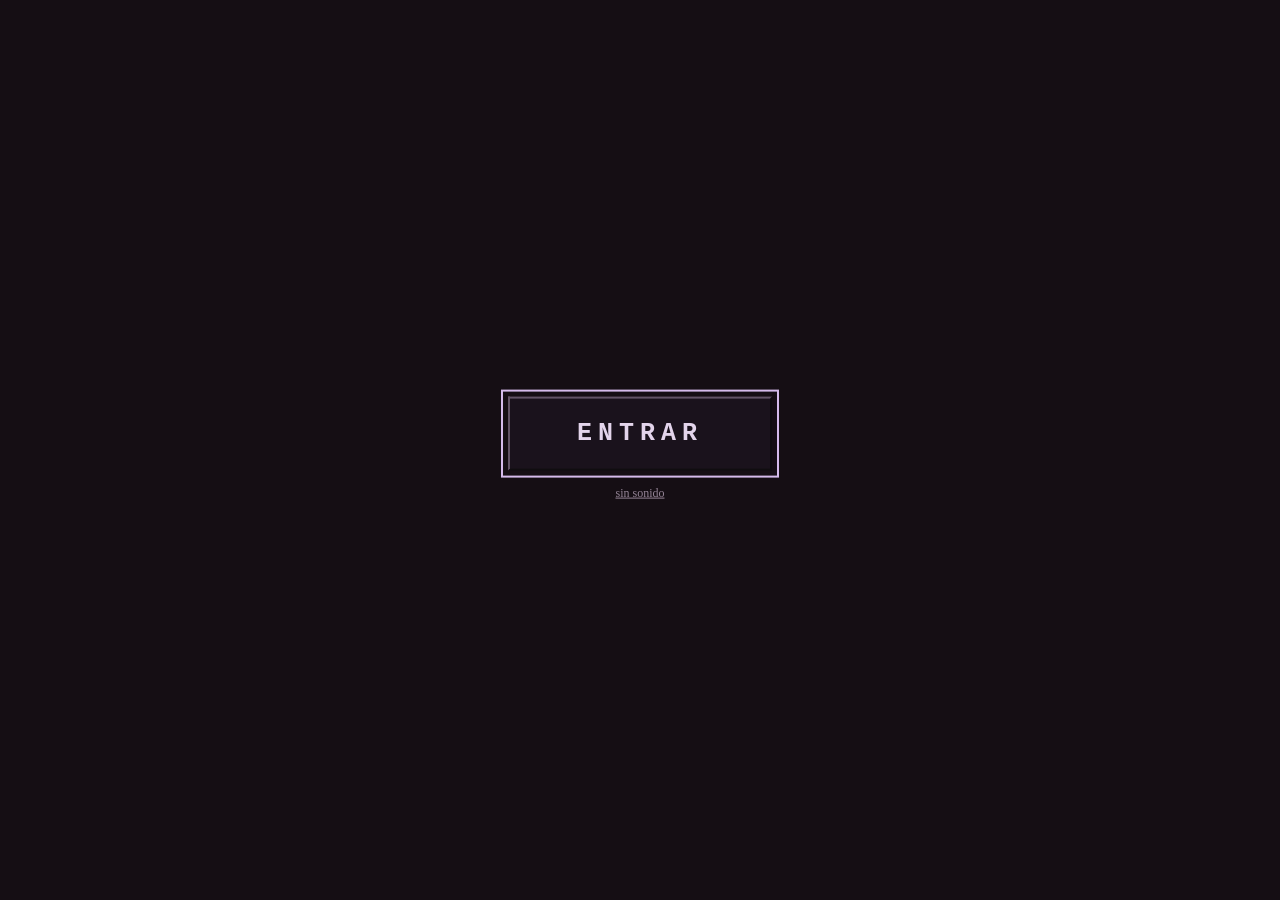
==== commit 540912dd: "feat: ampliar secciones retro y audio ambiental persistente Conecta el host de audio persistente en " ====
--- a/canto.html
+++ b/canto.html
@@ -3,6 +3,7 @@
 
 <head>
   <meta charset="UTF-8" />
+  <meta name="referrer" content="no-referrer" />
   <meta name="viewport" content="width=1024" />
   <meta name="description" content="Y2K Japanese internet portal — karaoke diary y archivo vocal" />
   <title>y2k-blog | CANTO 歌</title>
@@ -18,6 +19,16 @@
   <link rel="stylesheet" href="style.css" />
   <link rel="stylesheet" href="sections.css" />
   <link rel="stylesheet" href="player-skins.css" />
+  <!-- Persistent audio host: each direct section validates its own destination. -->
+  <link rel="stylesheet" href="site-audio-shell.css" />
+  <script src="site-audio-core.js"></script>
+  <script src="home-companion-speech.js"></script>
+  <script src="site-audio-engine.js"></script>
+  <script src="site-audio-client.js"></script>
+  <script src="site-audio-shell.js"></script>
+  <noscript><style>
+    body, #site-header, #site-nav, #main-wrapper, .panel, #site-footer, .sm-late-reveal { opacity: 1 !important; }
+  </style></noscript>
 </head>
 
 <body id="section-canto" class="has-themed-player">
--- a/sections.css
+++ b/sections.css
@@ -2024,81 +2024,273 @@
 }
 
 /* ============================================================
-   INTERACTIVE RETRO CLI TERMINAL
+   PERSONAL POWERSHELL / NAVI TERMINAL
    ============================================================ */
+#section-tech #panel-tech-terminal {
+  z-index: 2;
+}
+
 .tech-terminal {
-  background: rgba(10, 25, 40, 0.94);
-  border-radius: 6px;
-  border: 1px solid #70C5E8;
-  box-shadow: inset 0 0 10px rgba(0, 229, 255, 0.2), 0 6px 20px rgba(0, 100, 160, 0.3);
-  padding: 10px;
-  color: #00F2FE;
-  font-family: var(--font-digital);
+  --terminal-bg: #00252f;
+  --terminal-text: #e0f4f1;
+  --terminal-cyan: #78f8ed;
+  --terminal-line: #32707a;
+  position: relative;
+  isolation: isolate;
+  display: grid;
+  grid-template-columns: minmax(0, 1fr) minmax(270px, 28%);
+  grid-template-rows: minmax(0, 1fr);
+  height: 440px;
+  overflow: hidden;
+  background: var(--terminal-bg);
+  border: 1px solid #408493;
+  border-radius: 2px;
+  color: var(--terminal-text);
+  font: 11px/1.5 Consolas, 'Courier New', monospace;
+  text-shadow: 0 0 2px rgba(196, 255, 247, 0.6);
+  scrollbar-color: var(--terminal-line) var(--terminal-bg);
+}
+
+.tech-terminal::after {
+  content: "";
+  position: absolute;
+  inset: 0;
+  z-index: 2;
+  pointer-events: none;
+  background: repeating-linear-gradient(0deg, rgba(0, 10, 16, 0.08) 0 1px, transparent 1px 3px);
+}
+
+.terminal-main {
+  position: relative;
+  display: flex;
+  flex-direction: column;
+  min-width: 0;
+  min-height: 0;
+  padding: 7px;
+  border-right: 2px solid #555958;
+}
+
+.terminal-main::before {
+  content: "";
+  position: absolute;
+  inset: 0;
+  z-index: -1;
+  pointer-events: none;
+  background: url('assets/images/tech/lain-terminal-bg.jpg') left bottom / auto 95% no-repeat;
+  mix-blend-mode: screen;
+  opacity: 0.12;
+}
+
+.terminal-session {
+  position: relative;
+  z-index: 1;
+  flex: 1;
+  min-height: 0;
+  height: 335px;
+  overflow-y: auto;
+  overflow-wrap: anywhere;
 }
 
 .terminal-header {
-  display: flex;
-  justify-content: space-between;
-  border-bottom: 1px solid rgba(0, 242, 254, 0.3);
-  padding-bottom: 4px;
-  margin-bottom: 8px;
-  font-size: 13px;
-  color: #A0ECFE;
+  margin-bottom: 2px;
 }
 
 .terminal-output {
-  min-height: 80px;
-  max-height: 140px;
-  overflow-y: auto;
-  font-size: 14px;
-  line-height: 1.4;
   white-space: pre-wrap;
-  margin-bottom: 8px;
-  color: #E0FAFF;
 }
 
 .terminal-input-wrap {
   display: flex;
-  gap: 6px;
+  flex-wrap: wrap;
+  gap: 0 5px;
   align-items: center;
 }
 
 .terminal-prompt {
-  color: #2ECC71;
-  font-size: 14px;
+  color: var(--terminal-text);
+  white-space: nowrap;
 }
 
 .terminal-input {
-  flex: 1;
+  flex: 1 1 65px;
+  min-width: 0;
+  width: 0;
+  padding: 1px 2px;
   background: transparent;
   border: none;
   outline: none;
-  color: #00F2FE;
-  font-family: var(--font-digital);
-  font-size: 15px;
+  box-shadow: none;
+  border-radius: 0;
+  color: inherit;
+  caret-color: var(--terminal-cyan);
+  font: inherit;
+  text-shadow: inherit;
+}
+
+.tech-terminal .term-btn:focus-visible {
+  outline: 1px solid var(--terminal-cyan);
+  outline-offset: 2px;
 }
 
 .terminal-shortcuts {
+  position: relative;
+  z-index: 1;
   display: flex;
   gap: 4px;
-  margin-top: 6px;
+  margin-top: 10px;
   flex-wrap: wrap;
 }
 
 .term-btn {
-  background: rgba(0, 168, 232, 0.2);
-  border: 1px solid rgba(0, 242, 254, 0.4);
-  color: #A0ECFE;
-  font-family: var(--font-pixel);
-  font-size: 6px;
-  padding: 2px 6px;
-  border-radius: 3px;
+  background: rgba(0, 37, 47, 0.75);
+  border: 1px solid var(--terminal-line);
+  color: #a3ced0;
+  font: inherit;
+  font-size: 10px;
+  padding: 2px 5px;
   cursor: pointer;
 }
 
 .term-btn:hover {
-  background: #00A8E8;
-  color: #FFF;
+  background: #104751;
+  color: var(--terminal-cyan);
+}
+
+.terminal-navi {
+  min-width: 0;
+  min-height: 0;
+  overflow-y: auto;
+  padding: 0 7px 12px;
+  background: rgba(0, 10, 17, 0.05);
+}
+
+.navi-portrait {
+  margin: 0 0 8px;
+  text-align: center;
+}
+
+.navi-portrait img {
+  display: block;
+  width: 104px;
+  height: auto;
+  margin: 0 auto 8px;
+  image-rendering: pixelated;
+}
+
+.navi-portrait figcaption {
+  color: #91d5de;
+  letter-spacing: 1px;
+}
+
+.navi-status,
+.navi-system {
+  border-top: 1px solid var(--terminal-line);
+  padding-top: 8px;
+  margin-top: 8px;
+}
+
+.terminal-navi h3 {
+  color: var(--terminal-cyan);
+  font: inherit;
+  font-weight: bold;
+  margin: 0 0 3px;
+  text-shadow: 0 0 3px #58cfc6;
+}
+
+.navi-readings > div {
+  display: grid;
+  grid-template-columns: 43px minmax(0, 1fr);
+  gap: 5px;
+}
+
+.navi-readings dt {
+  color: #b0d4d7;
+}
+
+.navi-readings dd {
+  min-width: 0;
+  overflow-wrap: anywhere;
+}
+
+.navi-meter-reading {
+  display: flex;
+  flex-wrap: wrap;
+  align-items: center;
+  gap: 0 5px;
+}
+
+.navi-meter {
+  display: inline-flex;
+  align-items: center;
+  gap: 3px;
+  white-space: nowrap;
+}
+
+.navi-meter-track {
+  width: 36px;
+  height: 7px;
+  background: #436d72;
+}
+
+.navi-meter-fill {
+  display: block;
+  height: 100%;
+  background: linear-gradient(90deg, #d7ef00 0 61%, #c8f5e9 61%);
+  box-shadow: 0 0 3px rgba(191, 255, 170, 0.6);
+}
+
+.navi-meter-memory { width: 54%; }
+.navi-meter-disk {
+  width: 32%;
+  background: linear-gradient(90deg, #d7ef00 0 56%, #c8f5e9 56% 87%, #ff7c25 87%);
+}
+
+.navi-protocol {
+  margin-top: 3px;
+  color: #6fbdcc;
+}
+
+.tech-terminal[data-theme="amber"] {
+  --terminal-bg: #211707;
+  --terminal-text: #ffe3a6;
+  --terminal-cyan: #ffca68;
+  --terminal-line: #89653b;
+}
+
+.tech-terminal[data-theme="green"] {
+  --terminal-bg: #071e10;
+  --terminal-text: #ceffd0;
+  --terminal-cyan: #88ff91;
+  --terminal-line: #3c7d4e;
+}
+
+.terminal-matrix {
+  position: absolute;
+  inset: 0;
+  z-index: 0;
+  overflow: hidden;
+  pointer-events: none;
+  color: var(--terminal-cyan);
+  opacity: 0.18;
+  text-shadow: 0 0 5px currentColor;
+}
+
+.terminal-matrix span {
+  position: absolute;
+  top: 0;
+  left: calc(var(--column) * 5.8%);
+  white-space: pre;
+  font: 13px/1.2 monospace;
+  animation: terminal-rain var(--duration) var(--delay) linear infinite;
+}
+
+@keyframes terminal-rain {
+  from { transform: translateY(-100%); }
+  to { transform: translateY(110%); }
+}
+
+@media (prefers-reduced-motion: reduce) {
+  .terminal-matrix span { animation: none; }
 }
 
 /* ============================================================
@@ -4709,17 +4901,21 @@
 #section-sobre-mi .falling-element { filter: grayscale(1); }
 #section-sobre-mi .cursor-spark { color: var(--sm-signal); }
 #section-sobre-mi #side-dock {
-  --sm-social-size: clamp(20px, calc((var(--site-viewport-height) - 330px) / 6), 36px);
+  --sm-social-size: clamp(20px, calc((var(--site-viewport-height) - 330px) / 8), 36px);
   width: 40px;
   top: calc((var(--site-viewport-height) - var(--sm-player-height) + 68px) / 2);
   max-height: calc(var(--site-viewport-height) - var(--sm-player-height) - 76px);
+  overflow-x: hidden;
+  overflow-y: auto;
+  scrollbar-width: thin;
+  scrollbar-color: var(--sm-night-border) transparent;
   padding: 4px 0;
   border: 0;
   background: transparent;
   box-shadow: none;
 }
 
-#section-sobre-mi #dock-social { gap: 0; }
+#section-sobre-mi #dock-social { gap: 0; flex-shrink: 0; }
 
 #section-sobre-mi #side-dock .dock-link {
   width: 40px;
@@ -4736,6 +4932,7 @@
   width: var(--sm-social-size);
   height: var(--sm-social-size);
   object-fit: contain;
+  image-rendering: pixelated;
   pointer-events: none;
 }
 
--- a/site-audio-shell.css
+++ b/site-audio-shell.css
@@ -0,0 +1,74 @@
+/* The parent stays at physical viewport scale; each section owns its original zoom. */
+html.site-audio-host { zoom: 1 !important; width: 100% !important; height: 100% !important; overflow: hidden !important; }
+body.site-audio-host-body { display: block !important; margin: 0 !important; padding: 0 !important; width: 100vw !important; height: 100vh !important; opacity: 1 !important; transition: none !important; overflow: hidden !important; background: #101014 !important; }
+.site-audio-frame { position: fixed; inset: 0; display: block; width: 100%; height: 100%; border: 0; background: #101014; }
+
+/* Flat color approximates the original GIF's dark, noisy outer edge. */
+#site-audio-entry {
+  position: fixed; inset: 0; margin: 0; padding: 0; border: 0;
+  box-sizing: border-box; width: 100vw; height: 100vh; height: 100dvh;
+  max-width: none; max-height: none; overflow: hidden;
+  background: #150e14; color: #ded3e6; isolation: isolate;
+  font-family: 'Courier New',monospace;
+}
+#site-audio-entry::backdrop { background: #150e14; }
+.sa-entry-controls {
+  position: absolute; z-index: 2; left: 50%; top: 50%;
+  width: 264px; max-width: calc(100vw - 32px); transform: translate(-50%,-50%);
+  text-align: center;
+}
+#site-audio-activate {
+  display: block; box-sizing: border-box; width: 100%; min-height: 74px;
+  margin: 0; padding: 18px 20px; border: 2px outset #615365; border-radius: 0;
+  color: #e3d4eb; background: #1a121c; cursor: pointer;
+  font: bold 25px/1.2 'Courier New',monospace; letter-spacing: 6px; text-align: center;
+}
+#site-audio-activate-label { display: inline-block; animation: sa-enter-pulse 1600ms ease-in-out infinite; }
+@keyframes sa-enter-pulse { 0%,100% { opacity: 1; transform: translateY(0); } 50% { opacity: .4; transform: translateY(-2px); } }
+#site-audio-activate:hover:not(:disabled) { border-color: #b0a0b7; }
+#site-audio-activate:active:not(:disabled) { border-style: inset; }
+#site-audio-activate:disabled { cursor: wait; }
+#site-audio-activate:disabled #site-audio-activate-label { animation: none; }
+#site-audio-silent {
+  display: block; margin: 12px auto 0; padding: 2px 4px; border: 0; border-radius: 0;
+  color: #938395; background: transparent; font: 12px/1.4 'Times New Roman',serif;
+  text-decoration: underline; cursor: pointer;
+}
+#site-audio-entry button:focus-visible { outline: 2px solid #d5bbeb; outline-offset: 5px; }
+#site-audio-status { margin: 12px -18px 0; color: #cab6cf; font: 12px/1.5 monospace; }
+#site-audio-status:empty { display: none; }
+.sa-screen-reader {
+  position: absolute; width: 1px; height: 1px; padding: 0; margin: -1px;
+  overflow: hidden; clip-path: inset(50%); white-space: nowrap; border: 0;
+}
+.sa-intro-stage { position: absolute; inset: 0; display: grid; place-items: center; pointer-events: none; }
+.sa-intro-stage img {
+  display: block; width: min(600px,100vw,133.333vh); width: min(600px,100vw,133.333dvh);
+  height: auto; max-width: none; max-height: none; image-rendering: pixelated;
+  /* The source has colored texture, not a solid backdrop. Fade only its outer
+     10% into the stage; the central pixels and the original GIF stay untouched. */
+  --sa-edge-mask: linear-gradient(to right,transparent,#000 10%,#000 90%,transparent),
+                  linear-gradient(to bottom,transparent,#000 10%,#000 90%,transparent);
+  -webkit-mask-image: var(--sa-edge-mask);
+  -webkit-mask-composite: source-in;
+  mask-image: var(--sa-edge-mask);
+  mask-composite: intersect;
+}
+#site-audio-entry[data-phase="unlocking"] .sa-entry-controls,
+#site-audio-entry[data-phase="intro"] .sa-entry-controls { visibility: hidden; }
+
+/* Native modality is released before the child lays out. The cosmetic cover
+   then parts while the controller still withholds entered=true and effects. */
+#site-audio-reveal { position: fixed; inset: 0; z-index: 2147483000; overflow: hidden; pointer-events: auto; }
+#site-audio-reveal > div { position: absolute; left: 0; right: 0; height: 50%; background: #150e14; }
+#site-audio-reveal .sa-curtain-top { top: 0; animation: sa-open-top var(--sa-reveal-ms,600ms) ease-in-out both; }
+#site-audio-reveal .sa-curtain-bottom { bottom: 0; animation: sa-open-bottom var(--sa-reveal-ms,600ms) ease-in-out both; }
+@keyframes sa-open-top { from { transform: translateY(0); } to { transform: translateY(-101%); } }
+@keyframes sa-open-bottom { from { transform: translateY(0); } to { transform: translateY(101%); } }
+.site-audio-error { position: fixed; inset: 30% 20%; padding: 30px; color: #fff; background: #321323; z-index: 1000; }
+@media (prefers-reduced-motion: reduce) {
+  #site-audio-activate-label { animation: none; }
+  #site-audio-reveal { animation: sa-reveal-fade var(--sa-reveal-ms,600ms) linear both; }
+  #site-audio-reveal > div { animation: none; }
+}
+@keyframes sa-reveal-fade { from { opacity: 1; } to { opacity: 0; } }
